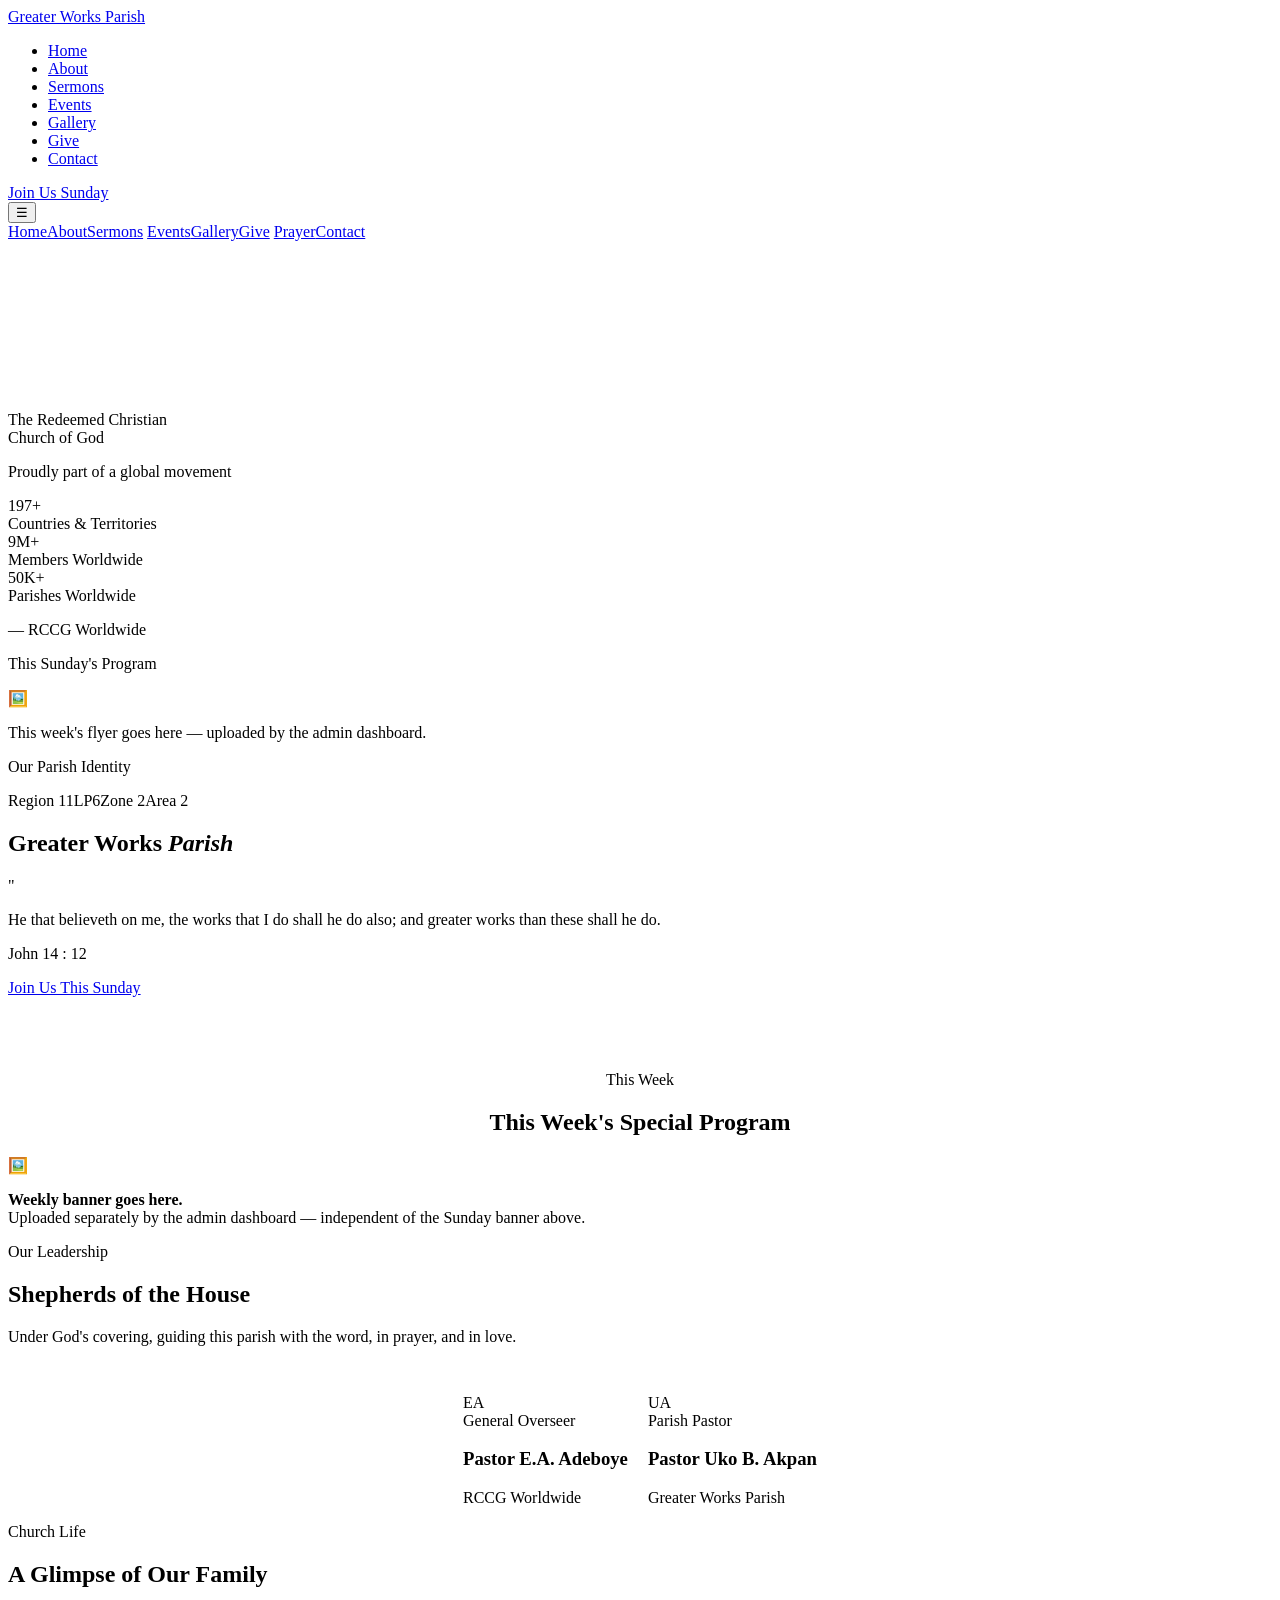
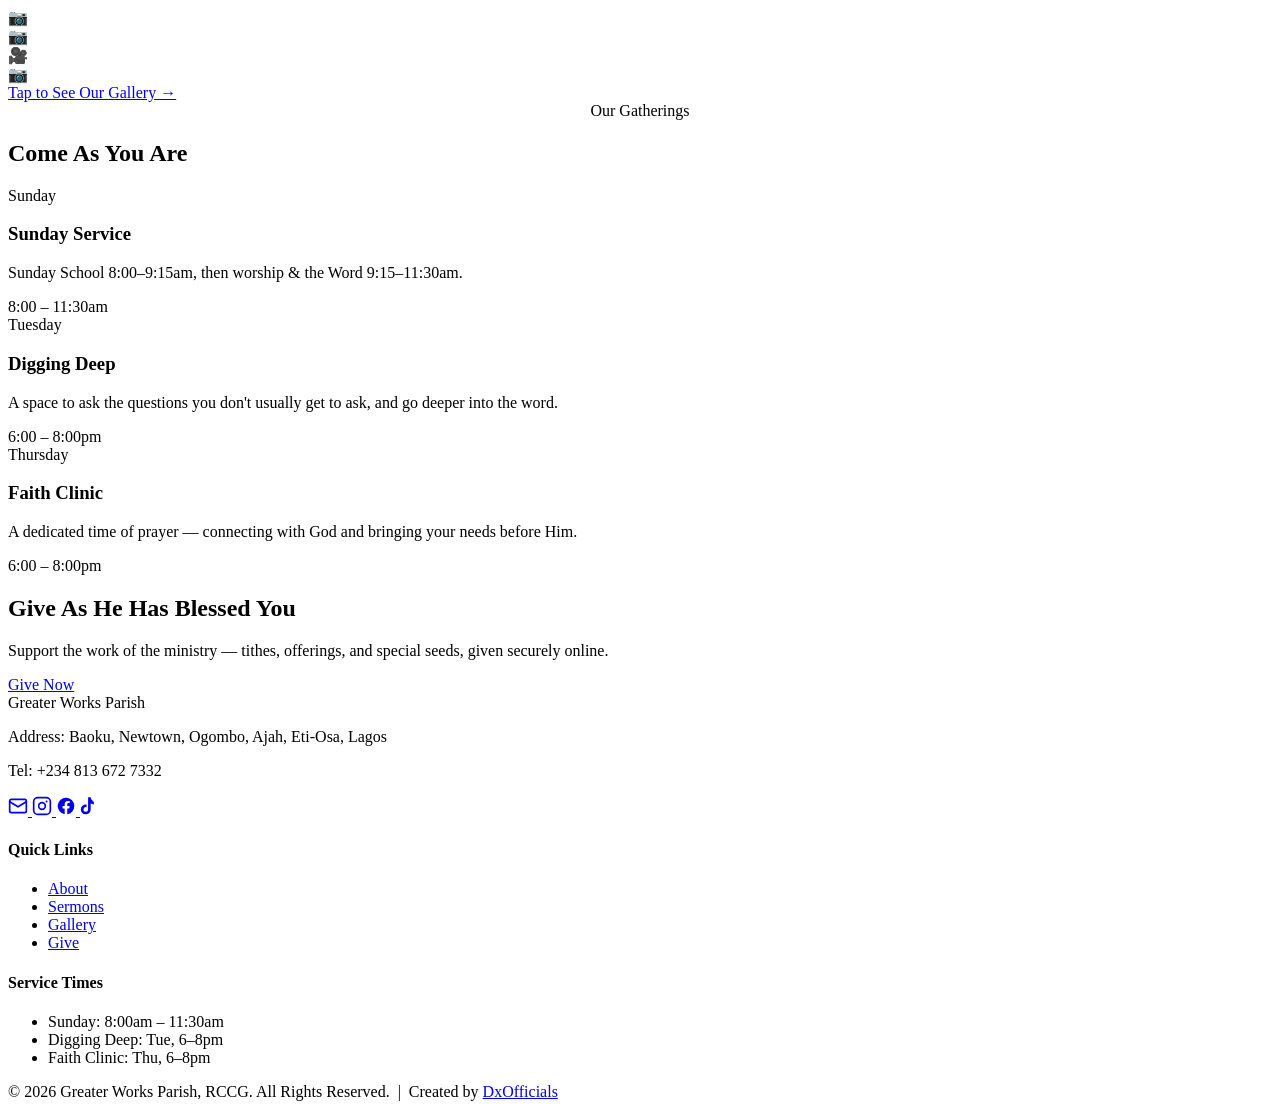
==== index.html @ 01942537 "Create index.html" ====
<!DOCTYPE html>
<html lang="en">
<head>
<meta charset="UTF-8">
<meta name="viewport" content="width=device-width, initial-scale=1.0">
<title>Greater Works Parish | The Redeemed Christian Church of God</title>
<meta name="description" content="Greater Works Parish, Redeemed Christian Church of God — Region 11, LP6, Zone 2, Area 2.">
<link rel="preconnect" href="https://fonts.googleapis.com">
<link href="https://fonts.googleapis.com/css2?family=Fraunces:opsz,wght@9..144,300;9..144,500;9..144,600;9..144,700&family=Manrope:wght@400;500;600;700;800&display=swap" rel="stylesheet">
<link rel="stylesheet" href="styles.css">
</head>
<body>

<header>
  <div class="nav-row">
    <a href="index.html" class="brand">Greater Works <span>Parish</span></a>
    <div class="nav-desktop">
      <nav><ul>
        <li><a href="index.html" class="active">Home</a></li>
        <li><a href="about.html">About</a></li>
        <li><a href="sermons.html">Sermons</a></li>
        <li><a href="events.html">Events</a></li>
        <li><a href="gallery.html">Gallery</a></li>
        <li><a href="give.html">Give</a></li>
        <li><a href="contact.html">Contact</a></li>
      </ul></nav>
      <a href="contact.html" class="visit-btn">Join Us Sunday</a>
    </div>
    <button class="menu-toggle" aria-label="Open menu">☰</button>
  </div>
  <div class="mobile-menu">
    <a href="index.html">Home</a><a href="about.html">About</a><a href="sermons.html">Sermons</a>
    <a href="events.html">Events</a><a href="gallery.html">Gallery</a><a href="give.html">Give</a>
    <a href="prayer.html">Prayer</a><a href="contact.html">Contact</a>
  </div>
</header>

<section class="hero">
  <div class="rays"></div>
  <canvas class="particle-canvas" id="particleField"></canvas>

  <!-- 1. Denomination heading -->
  <p class="denom-heading reveal in">The Redeemed Christian<br>Church of God</p>

  <!-- 2. Global family stats -->
  <p class="stats-caption reveal in">Proudly part of a global movement</p>
  <div class="impact-stats reveal in">
    <div class="impact-stat"><div class="num"><span>197+</span></div><div class="lbl">Countries &amp; Territories</div></div>
    <div class="impact-stat"><div class="num"><span>9M+</span></div><div class="lbl">Members Worldwide</div></div>
    <div class="impact-stat"><div class="num"><span>50K+</span></div><div class="lbl">Parishes Worldwide</div></div>
  </div>
  <p class="stats-source reveal in">— RCCG Worldwide</p>
  <div class="hero-divider"></div>

  <!-- Hero Sunday banner — independent slot, controlled from admin dashboard (heroBannerUrl) -->
  <p class="stats-caption reveal in">This Sunday's Program</p>
  <div class="hero-banner-frame reveal in" id="heroBannerFrame">
    <div class="icon">🖼️</div>
    <p>This week's flyer goes here — uploaded by the admin dashboard.</p>
  </div>

  <!-- 3. Local identity -->
  <p class="stats-caption reveal in">Our Parish Identity</p>
  <div class="identity-strip reveal in">
    <span>Region 11</span><span>LP6</span><span>Zone 2</span><span>Area 2</span>
  </div>
  <h1 class="parish-name">Greater Works <em>Parish</em></h1>

  <!-- 4. Scripture -->
  <!-- Blank logo slot: replace this div's content with <img src="images/logo.png" alt="RCCG Logo"> when ready -->
  <div class="logo-placeholder-hero" title="Official RCCG logo goes here"></div>
  <p class="verse-mark">"</p>
  <p class="verse">He that believeth on me, the works that I do shall he do also; and greater works than these shall he do.</p>
  <p class="verse-ref">John 14 : 12</p>

  <div class="hero-cta"><a href="contact.html" class="btn-gold">Join Us This Sunday</a></div>
</section>

<svg class="wave" viewBox="0 0 1440 80" preserveAspectRatio="none"><path d="M0,40 C360,90 1080,-10 1440,40 L1440,80 L0,80 Z" fill="#FFFFFF"/></svg>

<!-- Weekly program banner #2 — independent slot, controlled from admin dashboard (bannerUrl) -->
<section class="weekly-banner-section reveal">
  <div class="eyebrow" style="text-align:center;">This Week</div>
  <h2 class="section-title" style="text-align:center;">This Week's Special Program</h2>
  <div class="banner-frame" id="weeklyBannerFrame">
    <div class="banner-frame-inner">
      <div class="icon">🖼️</div>
      <p><strong>Weekly banner goes here.</strong><br>Uploaded separately by the admin dashboard — independent of the Sunday banner above.</p>
    </div>
  </div>
</section>

<!-- 5. Leadership -->
<section class="leaders reveal">
  <div class="eyebrow">Our Leadership</div>
  <h2 class="section-title">Shepherds of the House</h2>
  <p class="section-sub">Under God's covering, guiding this parish with the word, in prayer, and in love.</p>

  <div style="margin-top:48px; display:flex; flex-wrap:wrap; justify-content:center; gap:20px;">
    <div class="leader-row">
      <div class="leader-photo-lg" id="goPhoto">
        <span class="initials-fallback">EA</span>
        <img src="images/go.jpg" alt="Pastor E.A. Adeboye" onload="this.previousElementSibling.style.display='none';" onerror="this.style.display='none';">
        <div class="leader-name-overlay">
          <div class="rank">General Overseer</div>
          <h3>Pastor E.A. Adeboye</h3>
          <p>RCCG Worldwide</p>
        </div>
      </div>
    </div>
    <div class="leader-row">
      <div class="leader-photo-lg" id="pastorPhoto">
        <span class="initials-fallback">UA</span>
        <img src="images/pastor.jpg" alt="Pastor Uko B. Akpan" onload="this.previousElementSibling.style.display='none';" onerror="this.style.display='none';">
        <div class="leader-name-overlay">
          <div class="rank">Parish Pastor</div>
          <h3>Pastor Uko B. Akpan</h3>
          <p>Greater Works Parish</p>
        </div>
      </div>
    </div>
  </div>
</section>

<section class="gallery-teaser reveal">
  <div class="eyebrow">Church Life</div>
  <h2 class="section-title">A Glimpse of Our Family</h2>
  <div class="teaser-grid">
    <div class="teaser-tile">📷</div>
    <div class="teaser-tile">📷</div>
    <div class="teaser-tile">🎥</div>
    <div class="teaser-tile">📷</div>
  </div>
  <a href="gallery.html" class="tap-more-btn">Tap to See Our Gallery →</a>
</section>

<section class="gatherings reveal">
  <div class="section-head">
    <div class="eyebrow" style="text-align:center;">Our Gatherings</div>
    <h2 class="section-title">Come As You Are</h2>
  </div>
  <div class="program">
    <div class="program-row">
      <div class="program-day">Sunday</div>
      <div class="program-info"><h3>Sunday Service</h3><p>Sunday School 8:00–9:15am, then worship &amp; the Word 9:15–11:30am.</p></div>
      <div class="program-time">8:00 – 11:30am</div>
    </div>
    <div class="program-row">
      <div class="program-day">Tuesday</div>
      <div class="program-info"><h3>Digging Deep</h3><p>A space to ask the questions you don't usually get to ask, and go deeper into the word.</p></div>
      <div class="program-time">6:00 – 8:00pm</div>
    </div>
    <div class="program-row">
      <div class="program-day">Thursday</div>
      <div class="program-info"><h3>Faith Clinic</h3><p>A dedicated time of prayer — connecting with God and bringing your needs before Him.</p></div>
      <div class="program-time">6:00 – 8:00pm</div>
    </div>
  </div>
</section>

<section class="giving-banner reveal">
  <h2>Give As He Has Blessed You</h2>
  <p>Support the work of the ministry — tithes, offerings, and special seeds, given securely online.</p>
  <a href="give.html" class="btn-gold">Give Now</a>
</section>

<footer>
  <div class="footer-grid">
    <div>
      <div class="brand-foot">Greater Works Parish</div>
      <p><span class="label">Address:</span> Baoku, Newtown, Ogombo, Ajah, Eti-Osa, Lagos</p>
      <p><span class="label">Tel:</span> +234 813 672 7332</p>
      <div class="footer-socials">
        <a href="mailto:greaterworksparish04@gmail.com" aria-label="Email" title="Email">
          <svg viewBox="0 0 24 24" width="20" height="20" fill="none" stroke="currentColor" stroke-width="2"><rect x="2" y="4" width="20" height="16" rx="2"/><path d="M2 7l10 6 10-6"/></svg>
        </a>
        <a href="https://www.instagram.com/greaterworksparish" target="_blank" rel="noopener" aria-label="Instagram" title="Instagram">
          <svg viewBox="0 0 24 24" width="20" height="20" fill="none" stroke="currentColor" stroke-width="2"><rect x="2" y="2" width="20" height="20" rx="5"/><circle cx="12" cy="12" r="4"/><circle cx="17.5" cy="6.5" r="1.2" fill="currentColor" stroke="none"/></svg>
        </a>
        <a href="https://www.facebook.com/share/1BfPuKQZQo/" target="_blank" rel="noopener" aria-label="Facebook" title="Facebook">
          <svg viewBox="0 0 24 24" width="20" height="20" fill="currentColor"><path d="M22 12a10 10 0 1 0-11.6 9.9v-7H7.9V12h2.5V9.8c0-2.5 1.5-3.9 3.8-3.9 1.1 0 2.2.2 2.2.2v2.4h-1.3c-1.2 0-1.6.8-1.6 1.6V12h2.8l-.4 2.9h-2.4v7A10 10 0 0 0 22 12z"/></svg>
        </a>
        <a href="https://tiktok.com/@greaterworksparish" target="_blank" rel="noopener" aria-label="TikTok" title="TikTok">
          <svg viewBox="0 0 24 24" width="20" height="20" fill="currentColor"><path d="M16.6 5.8a4.6 4.6 0 0 1-3.8-4.3h-3.1v14.6a2.7 2.7 0 1 1-1.9-2.6V10.3a5.9 5.9 0 1 0 5 5.8V9.1a7.7 7.7 0 0 0 3.8 1V6.9a4.6 4.6 0 0 1-2-1.1z"/></svg>
        </a>
      </div>
    </div>
    <div>
      <h4>Quick Links</h4>
      <ul><li><a href="about.html">About</a></li><li><a href="sermons.html">Sermons</a></li><li><a href="gallery.html">Gallery</a></li><li><a href="give.html">Give</a></li></ul>
    </div>
    <div>
      <h4>Service Times</h4>
      <ul><li>Sunday: 8:00am – 11:30am</li><li>Digging Deep: Tue, 6–8pm</li><li>Faith Clinic: Thu, 6–8pm</li></ul>
    </div>
  </div>
  <div class="footer-bottom">
    © 2026 Greater Works Parish, RCCG. All Rights Reserved. &nbsp;|&nbsp; Created by <a href="https://dxofficials.pages.dev" target="_blank" rel="noopener">DxOfficials</a>
  </div>
</footer>

<script src="script.js"></script>

<!-- Live content from the pastor's admin dashboard (falls back to static images/placeholders if unavailable) -->
<script src="https://www.gstatic.com/firebasejs/10.12.2/firebase-app-compat.js"></script>
<script src="https://www.gstatic.com/firebasejs/10.12.2/firebase-firestore-compat.js"></script>
<script src="firebase-config.js"></script>
<script>
  (async function () {
    try {
      const doc = await db.collection("site_content").doc("leadership").get();
      if (!doc.exists) return;
      const data = doc.data();

      if (data.goPhotoUrl) {
        const el = document.getElementById("goPhoto");
        if (el) {
          const img = document.createElement("img");
          img.src = data.goPhotoUrl;
          img.alt = "Pastor E.A. Adeboye";
          el.querySelector(".initials-fallback").style.display = "none";
          el.querySelector("img")?.remove();
          el.insertBefore(img, el.querySelector(".leader-name-overlay"));
        }
      }
      if (data.pastorPhotoUrl) {
        const el = document.getElementById("pastorPhoto");
        if (el) {
          const img = document.createElement("img");
          img.src = data.pastorPhotoUrl;
          img.alt = "Pastor Uko B. Akpan";
          el.querySelector(".initials-fallback").style.display = "none";
          el.querySelector("img")?.remove();
          el.insertBefore(img, el.querySelector(".leader-name-overlay"));
        }
      }
      // Weekly banner #2 (below hero)
      if (data.bannerUrl) {
        const frame = document.getElementById("weeklyBannerFrame");
        if (frame) frame.innerHTML = '<img src="' + data.bannerUrl + '" alt="This week\\'s special program">';
      }
      // Hero Sunday banner (independent field, does not affect the one above)
      if (data.heroBannerUrl) {
        const frame = document.getElementById("heroBannerFrame");
        if (frame) frame.innerHTML = '<img src="' + data.heroBannerUrl + '" alt="This Sunday\\'s program">';
      }
    } catch (err) {
      console.warn("Live content unavailable, showing defaults:", err);
    }
  })();
</script>
</body>
</html>
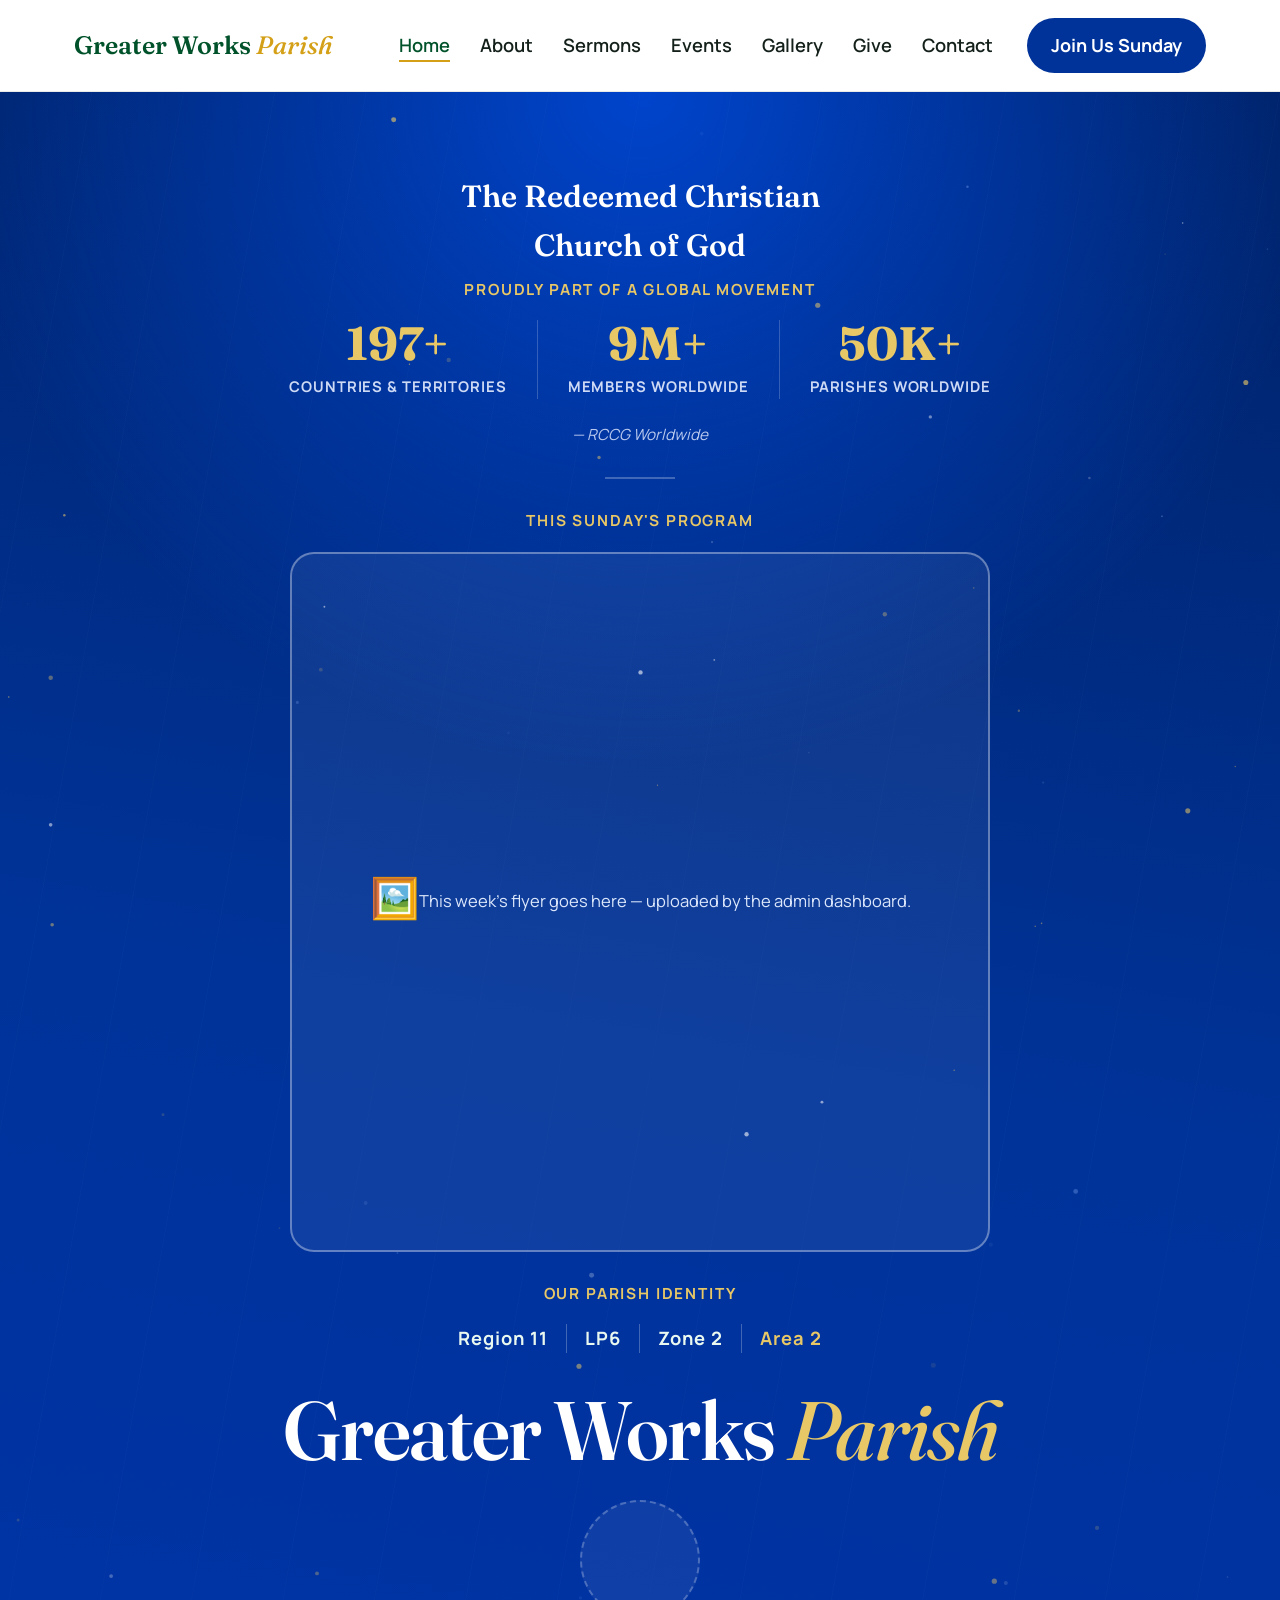
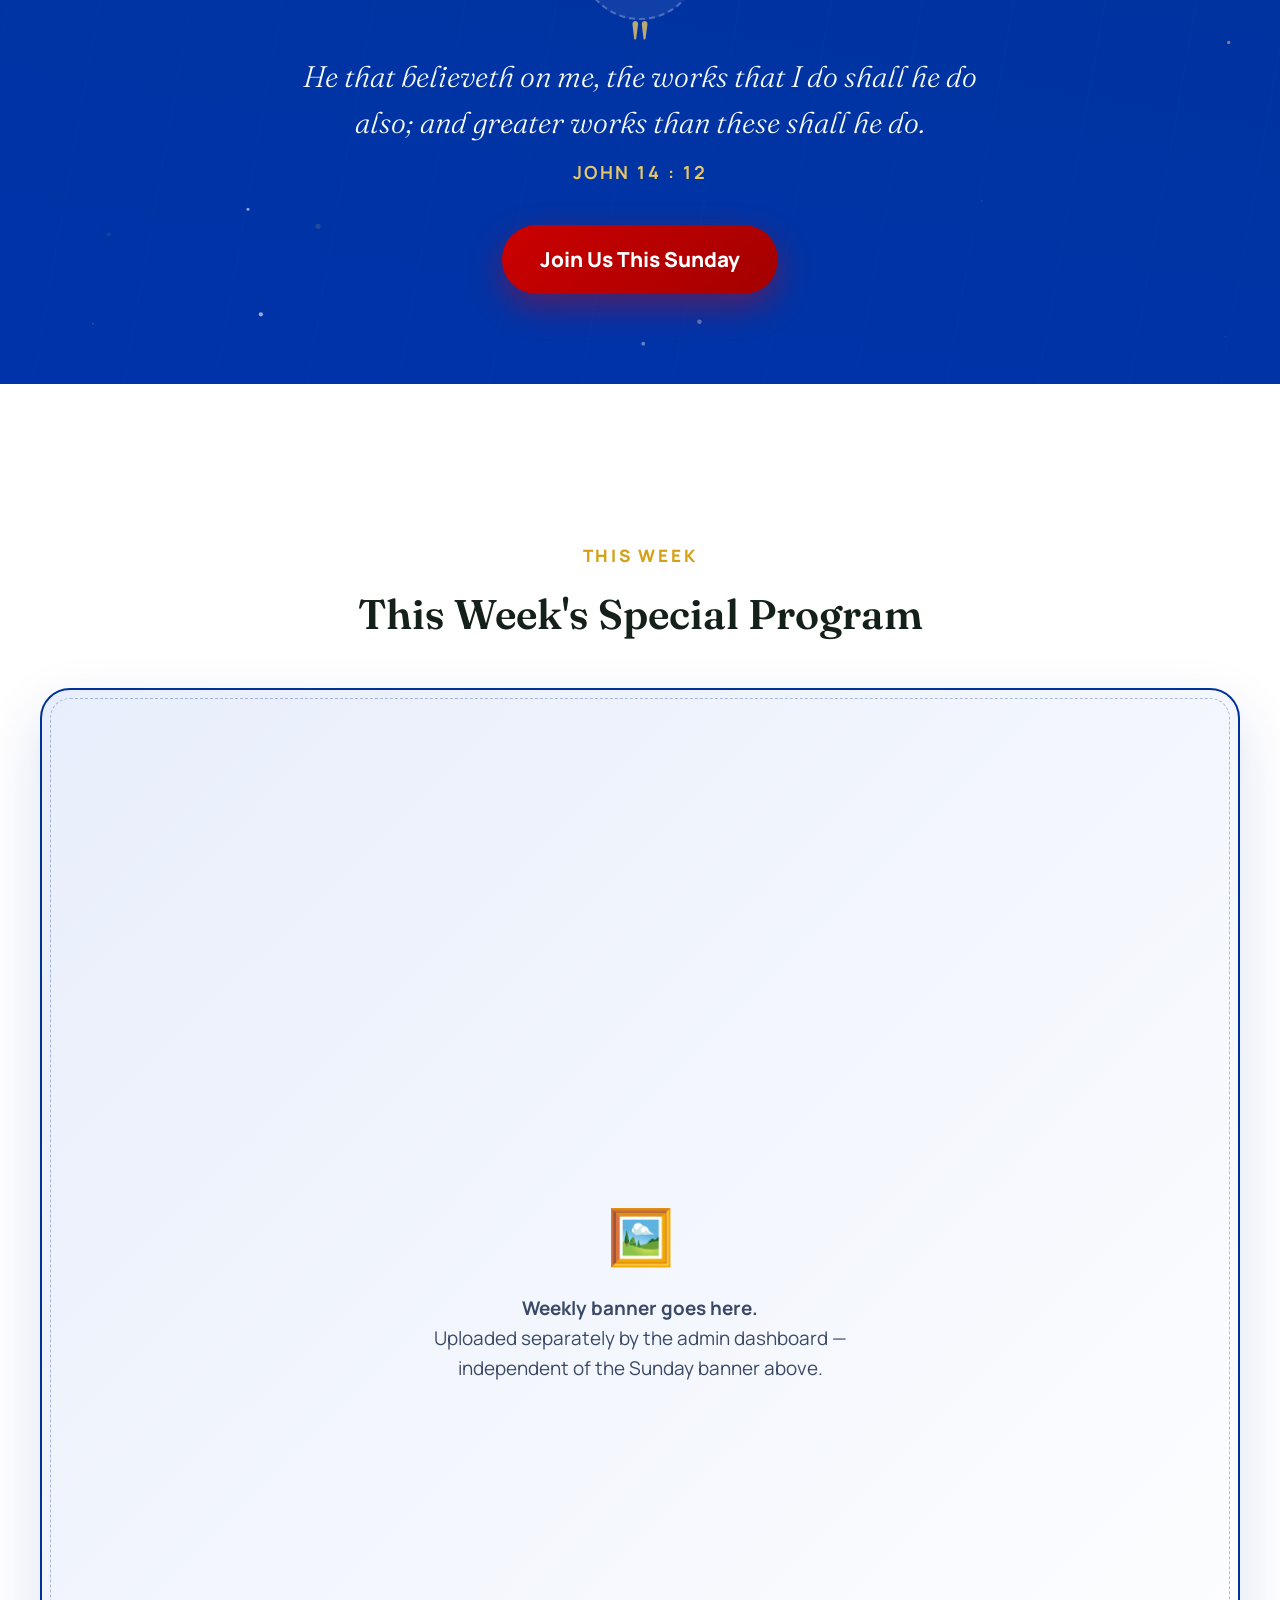
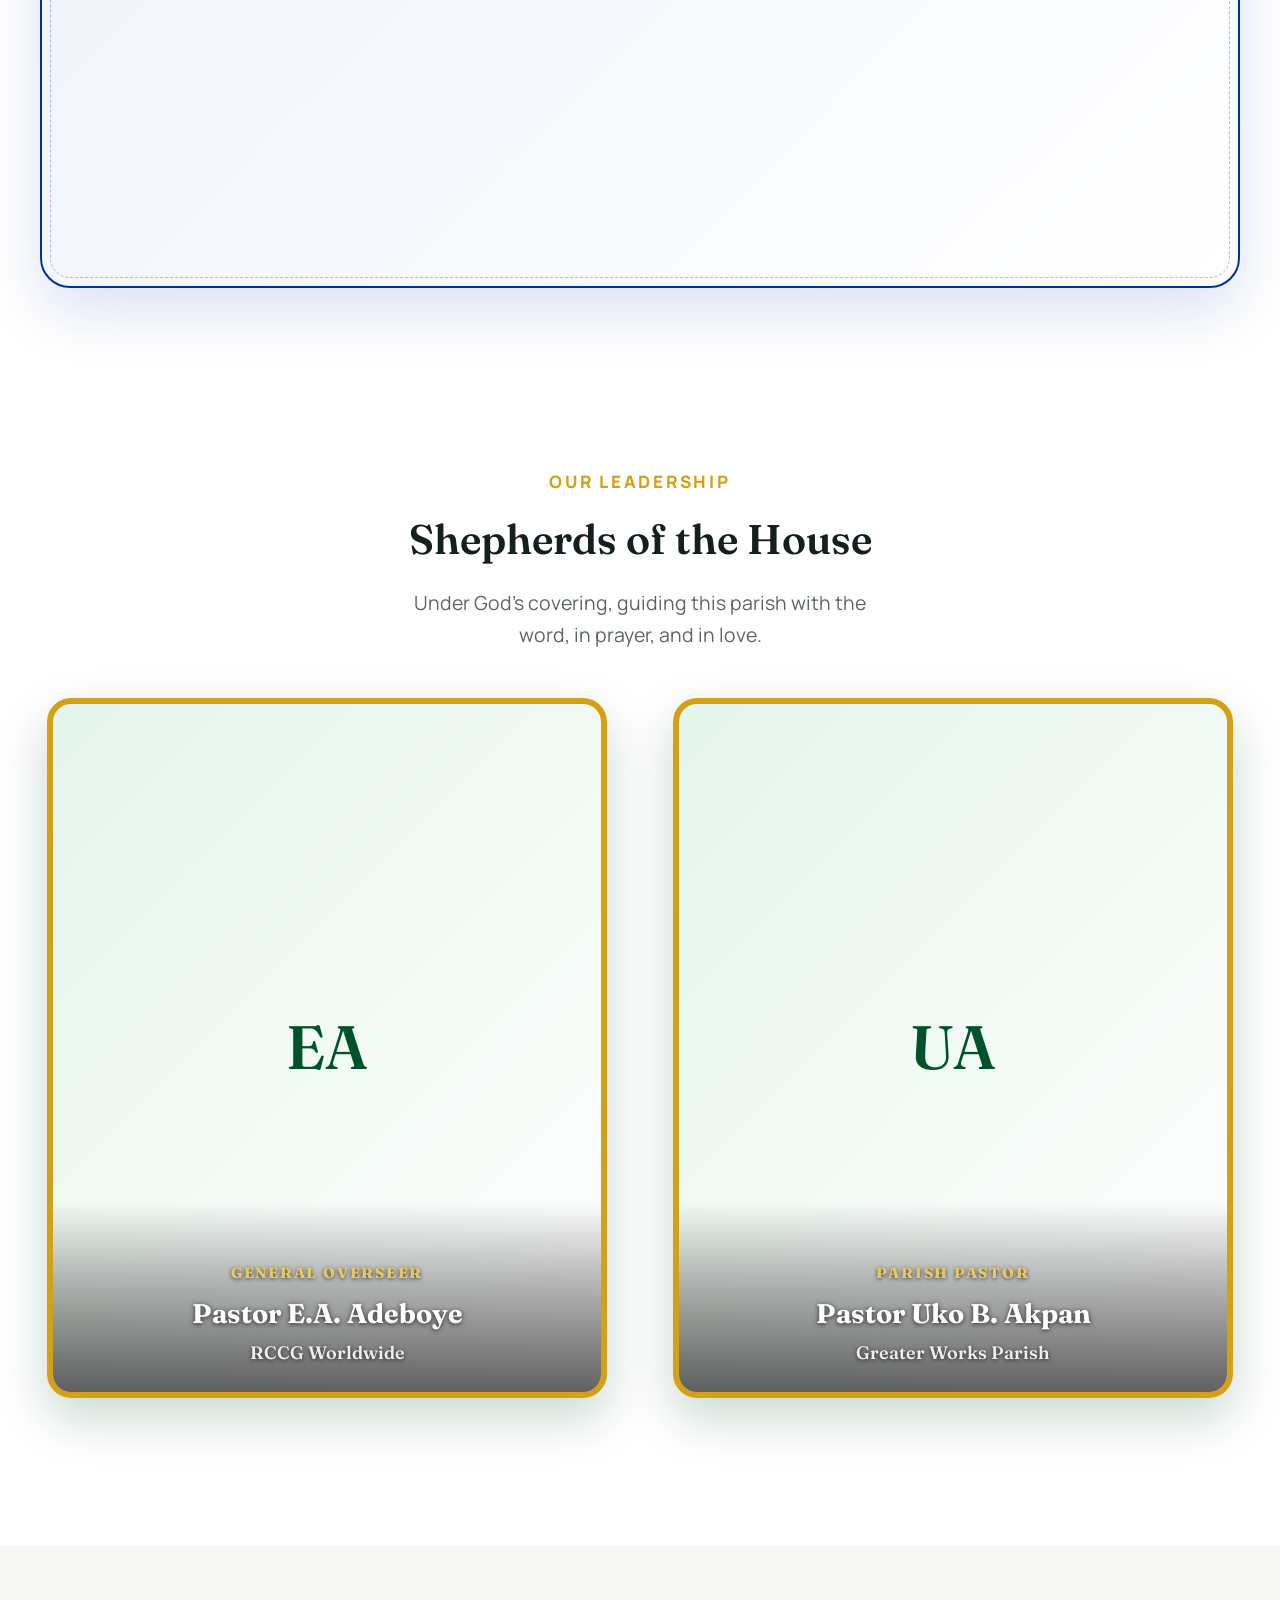
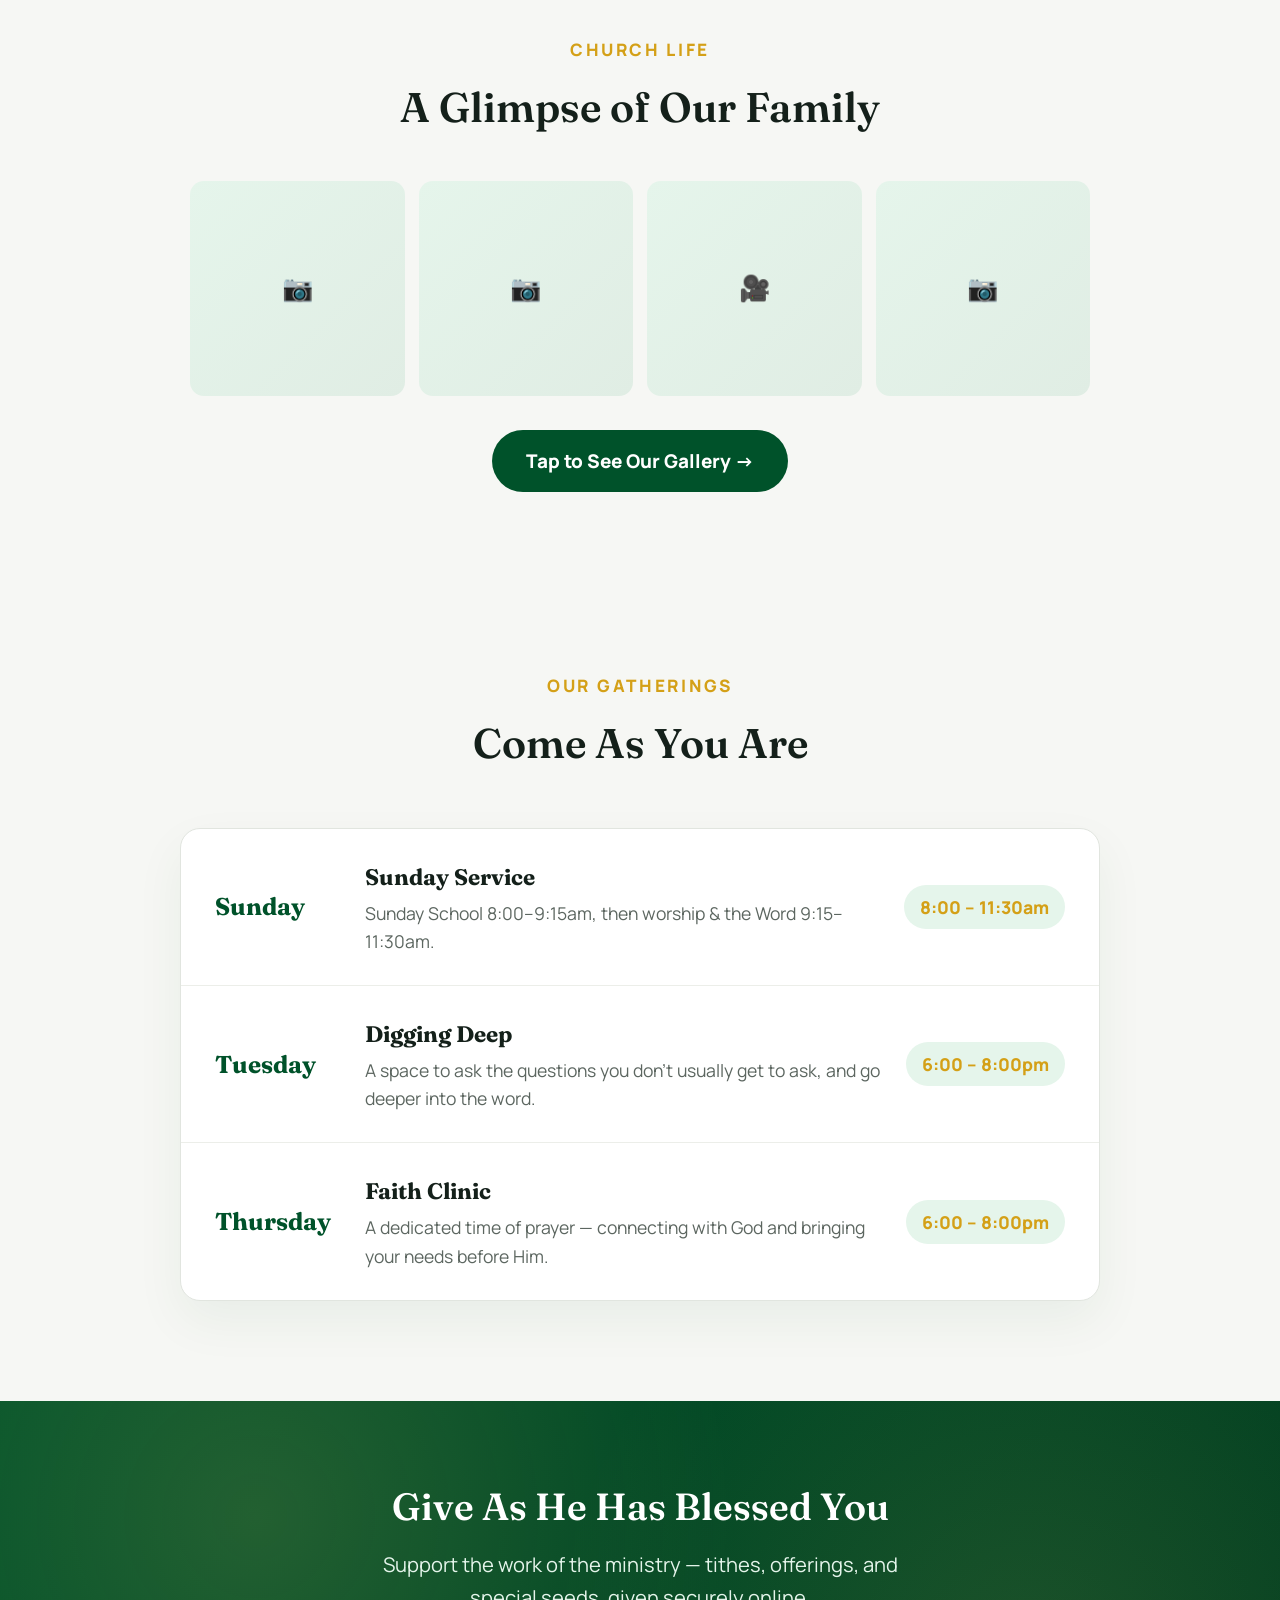
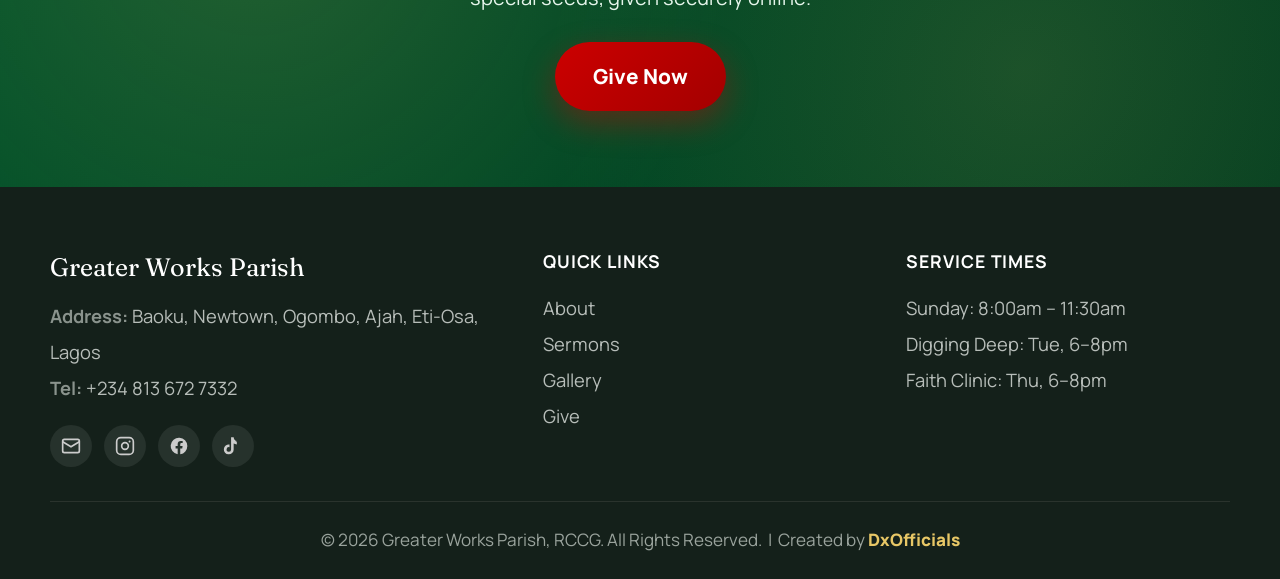
==== commit 2fc645ed: "Create index.html" ====
--- a/index.html
+++ b/index.html
@@ -209,6 +209,10 @@
   (async function () {
     try {
       const doc = await db.collection("site_content").doc("leadership").get();
+      const debugBox2 = document.createElement("div");
+      debugBox2.style.cssText = "position:fixed; bottom:0; left:0; right:0; background:#003399; color:#fff; padding:10px 14px; font-size:.8rem; z-index:9999; font-family:monospace; word-break:break-all;";
+      debugBox2.textContent = "DEBUG (remove later): doc.exists=" + doc.exists + " data=" + JSON.stringify(doc.exists ? doc.data() : null);
+      document.body.appendChild(debugBox2);
       if (!doc.exists) return;
       const data = doc.data();
 
@@ -246,6 +250,10 @@
       }
     } catch (err) {
       console.warn("Live content unavailable, showing defaults:", err);
+      const debugBox = document.createElement("div");
+      debugBox.style.cssText = "position:fixed; bottom:0; left:0; right:0; background:#CC0000; color:#fff; padding:10px 14px; font-size:.85rem; z-index:9999; font-family:monospace;";
+      debugBox.textContent = "DEBUG (remove later): " + (err && err.message ? err.message : String(err));
+      document.body.appendChild(debugBox);
     }
   })();
 </script>
--- a/styles.css
+++ b/styles.css
@@ -0,0 +1,227 @@
+:root {
+  --green-deep: #009444;
+  --green-dark: #00522A;
+  --green-darker: #003D1F;
+  --royal-blue: #003399;
+  --royal-blue-dark: #002266;
+  --crimson: #CC0000;
+  --crimson-dark: #A30000;
+  --meadow: #008000;
+  --gold: #D4A017;
+  --gold-light: #E8C766;
+  --white: #FFFFFF;
+  --ink: #14201A;
+  --neutral: #F6F7F4;
+  --green-tint: #E5F5EB;
+  --blue-tint: #E8EEFB;
+}
+* { margin:0; padding:0; box-sizing:border-box; }
+html { font-size:18px; scroll-behavior:smooth; }
+body { font-family:'Manrope', sans-serif; color:var(--ink); background:var(--white); line-height:1.6; overflow-x:hidden; }
+h1,h2,h3,.display { font-family:'Fraunces', serif; }
+a { text-decoration:none; color:inherit; }
+img { max-width:100%; display:block; }
+.container { max-width:1180px; margin:0 auto; padding:0 24px; }
+.reveal { opacity:0; transform:translateY(28px); transition:opacity .8s ease, transform .8s ease; }
+.reveal.in { opacity:1; transform:none; }
+
+/* Header */
+header { position:sticky; top:0; z-index:50; background:rgba(255,255,255,0.94); backdrop-filter:blur(10px); border-bottom:1px solid #EAEAE6; }
+.nav-row { display:flex; align-items:center; justify-content:space-between; padding:18px 24px; max-width:1180px; margin:0 auto; }
+.brand { font-family:'Fraunces', serif; font-weight:600; font-size:1.4rem; color:var(--green-dark); }
+.brand span { color:var(--gold); font-style:italic; font-weight:500; }
+nav ul { display:flex; gap:30px; list-style:none; }
+nav a { font-size:1.02rem; font-weight:600; color:var(--ink); position:relative; }
+nav a::after { content:''; position:absolute; left:0; bottom:-4px; width:0; height:2px; background:var(--gold); transition:width .25s; }
+nav a:hover { color:var(--green-dark); }
+nav a:hover::after { width:100%; }
+nav a.active { color:var(--green-dark); }
+nav a.active::after { width:100%; }
+.visit-btn { background:var(--royal-blue); color:#fff; padding:13px 24px; border-radius:999px; font-weight:700; transition:background .2s, transform .2s; }
+.visit-btn:hover { background:var(--royal-blue-dark); transform:translateY(-1px); }
+.nav-desktop { display:flex; align-items:center; gap:34px; }
+.menu-toggle { display:none; background:none; border:none; font-size:1.6rem; cursor:pointer; color:var(--green-dark); }
+.mobile-menu { display:none; flex-direction:column; background:#fff; border-top:1px solid #EAEAE6; padding:12px 24px 20px; }
+.mobile-menu.open { display:flex; }
+.mobile-menu a { padding:12px 0; font-weight:600; border-bottom:1px solid #F0F0EC; }
+
+/* Page hero (interior pages) */
+.page-hero { background:linear-gradient(190deg, var(--royal-blue-dark), var(--royal-blue)); color:#fff; text-align:center; padding:90px 24px 70px; }
+.page-hero .eyebrow { color:var(--gold-light); }
+.page-hero h1 { font-size:clamp(2.2rem,5vw,3.2rem); font-weight:600; margin-top:10px; }
+.page-hero p { margin-top:14px; font-size:1.15rem; color:#E9F7EE; max-width:560px; margin-left:auto; margin-right:auto; }
+
+/* Home hero */
+.hero { position:relative; min-height:100vh; display:flex; flex-direction:column; align-items:center; justify-content:center; text-align:center; color:#fff; overflow:hidden; padding:80px 24px 90px;
+  background: radial-gradient(ellipse 90% 60% at 50% 0%, #0044CC 0%, transparent 60%), linear-gradient(190deg, var(--royal-blue-dark) 0%, var(--royal-blue) 50%, #0033AA 100%); }
+.particle-canvas { position:absolute; inset:0; width:100%; height:100%; z-index:1; pointer-events:none; }
+.rays { position:absolute; inset:0; opacity:.25; pointer-events:none; background:repeating-linear-gradient(100deg, rgba(255,255,255,.05) 0px, rgba(255,255,255,.05) 1px, transparent 1px, transparent 90px); z-index:1; }
+
+.denom-heading { position:relative; z-index:2; font-family:'Fraunces', serif; font-weight:600; font-size:clamp(1.3rem,3vw,1.7rem); margin-bottom:8px; }
+.stats-caption { position:relative; z-index:2; font-size:.85rem; letter-spacing:.12em; text-transform:uppercase; color:var(--gold-light); font-weight:700; margin-bottom:18px; }
+.impact-stats { position:relative; z-index:2; display:flex; justify-content:center; gap:0; flex-wrap:wrap; margin-bottom:6px; }
+.impact-stat { padding:0 30px; text-align:center; border-right:1px solid rgba(255,255,255,.2); }
+.impact-stat:last-child { border-right:none; }
+.impact-stat .num { font-family:'Fraunces', serif; font-weight:700; font-size:clamp(1.8rem,4vw,2.6rem); color:#fff; line-height:1; }
+.impact-stat .num span { color:var(--gold-light); }
+.impact-stat .lbl { margin-top:8px; font-size:.82rem; letter-spacing:.06em; text-transform:uppercase; color:#CFDBF5; font-weight:700; }
+.stats-source { position:relative; z-index:2; font-size:.85rem; color:#B9C9EE; margin:18px 0 30px; font-style:italic; }
+.hero-divider { position:relative; z-index:2; width:70px; height:2px; background:rgba(255,255,255,.25); margin:0 auto 30px; }
+
+.identity-strip { position:relative; z-index:2; display:flex; justify-content:center; flex-wrap:wrap; font-size:1.02rem; font-weight:700; letter-spacing:.05em; color:#EAF9F0; margin-bottom:34px; }
+.identity-strip span { padding:0 18px; border-right:1px solid rgba(255,255,255,.25); }
+.identity-strip span:last-child { border-right:none; color:var(--gold-light); }
+
+.parish-name { position:relative; z-index:2; font-size:clamp(2.6rem,6.5vw,4.6rem); font-weight:600; letter-spacing:-0.02em; line-height:1.05; margin-bottom:26px; }
+.parish-name em { color:var(--gold-light); font-style:italic; font-weight:500; }
+
+/* Hero Sunday banner (inside hero, own Firestore field) */
+.hero-banner-frame { position:relative; z-index:2; max-width:700px; width:100%; margin:0 auto 30px; border-radius:24px; overflow:hidden; aspect-ratio:1/1; background:rgba(255,255,255,0.06); border:2px solid rgba(255,255,255,0.35); display:flex; align-items:center; justify-content:center; text-align:center; padding:24px; }
+.hero-banner-frame img { position:absolute; inset:0; width:100%; height:100%; object-fit:cover; }
+.hero-banner-frame .icon { font-size:2.2rem; margin-bottom:8px; }
+.hero-banner-frame p { color:#DCE7FB; font-size:.92rem; }
+.hero-banner-frame code { color:var(--gold-light); font-weight:700; }
+
+.verse-mark { position:relative; z-index:2; font-family:'Fraunces', serif; font-size:3.2rem; color:var(--gold-light); line-height:0; opacity:.8; }
+.verse { position:relative; z-index:2; font-family:'Fraunces', serif; font-style:italic; font-weight:300; font-size:clamp(1.3rem,2.6vw,1.65rem); max-width:680px; margin:8px auto 12px; color:#F5FBF7; line-height:1.55; }
+.verse-ref { position:relative; z-index:2; font-size:1rem; letter-spacing:.14em; text-transform:uppercase; color:var(--gold-light); font-weight:700; margin-bottom:38px; }
+
+.logo-placeholder-hero { position:relative; z-index:2; width:120px; height:120px; margin:0 auto 26px; border-radius:50%; background:rgba(255,255,255,0.06); border:2px dashed rgba(255,255,255,0.25); }
+.logo-placeholder-hero img { width:100%; height:100%; object-fit:contain; border-radius:50%; }
+
+.hero-cta { position:relative; z-index:2; }
+.btn-gold { display:inline-block; background:linear-gradient(135deg, var(--crimson), var(--crimson-dark)); color:#fff; padding:18px 38px; border-radius:999px; font-weight:800; font-size:1.15rem; box-shadow:0 12px 32px rgba(204,0,0,.4); transition:transform .25s, box-shadow .25s; }
+.btn-gold:hover { transform:translateY(-3px); box-shadow:0 16px 40px rgba(204,0,0,.55); }
+.btn-gold.small { padding:14px 28px; font-size:1rem; }
+.wave { display:block; width:100%; height:80px; margin-top:-2px; }
+
+/* Weekly banner section (below hero, separate Firestore field) */
+.weekly-banner-section { background:#fff; padding:80px 24px 90px; text-align:center; }
+.banner-frame { max-width:1200px; margin:40px auto 0; border-radius:30px; overflow:hidden; position:relative; aspect-ratio:1/1; background:linear-gradient(135deg, var(--blue-tint), #fff); border:2px solid var(--royal-blue); box-shadow:0 24px 60px rgba(0,51,153,.14); }
+.banner-frame::before { content:''; position:absolute; inset:8px; border-radius:20px; border:1px dashed rgba(0,51,153,.3); pointer-events:none; }
+.banner-frame-inner { position:absolute; inset:0; display:flex; flex-direction:column; align-items:center; justify-content:center; padding:30px; text-align:center; }
+.banner-frame-inner .icon { font-size:3rem; margin-bottom:14px; }
+.banner-frame-inner p { color:#3A4A66; font-size:1.05rem; max-width:420px; }
+.banner-frame img { position:absolute; inset:0; width:100%; height:100%; object-fit:cover; }
+
+/* Congregation photo section */
+.photo-section { padding:0 24px 100px; background:#fff; }
+.photo-frame { max-width:1000px; margin:0 auto; border-radius:24px; overflow:hidden; position:relative; aspect-ratio:16/8; background:linear-gradient(135deg, var(--green-tint), #EFF3EE); display:flex; flex-direction:column; align-items:center; justify-content:center; border:2px dashed #C8D6CC; text-align:center; padding:24px; }
+.photo-frame .icon { font-size:2.6rem; margin-bottom:10px; }
+.photo-frame p { color:#5C6660; font-size:1rem; max-width:360px; }
+.photo-frame img { position:absolute; inset:0; width:100%; height:100%; object-fit:cover; }
+
+/* Gallery teaser */
+.gallery-teaser { background:var(--neutral); padding:90px 24px; text-align:center; }
+.teaser-grid { display:grid; grid-template-columns:repeat(4,1fr); gap:14px; max-width:900px; margin:40px auto 34px; }
+.teaser-tile { aspect-ratio:1/1; border-radius:14px; background:linear-gradient(135deg, var(--green-tint), #E0EDE4); display:flex; align-items:center; justify-content:center; color:var(--green-dark); font-size:1.4rem; }
+.tap-more-btn { display:inline-flex; align-items:center; gap:10px; background:var(--green-dark); color:#fff; padding:16px 34px; border-radius:999px; font-weight:800; font-size:1.05rem; transition:background .2s, transform .2s; }
+.tap-more-btn:hover { background:var(--green-deep); transform:translateY(-2px); }
+
+/* Leadership — smaller rectangular gold frame, name overlaid on the photo */
+.eyebrow { font-size:.95rem; letter-spacing:.16em; text-transform:uppercase; color:var(--gold); font-weight:800; margin-bottom:12px; }
+.section-title { font-size:2.3rem; font-weight:600; }
+.section-sub { color:#5C6660; font-size:1.08rem; max-width:480px; margin:14px auto 0; }
+.leaders { background:#fff; padding:90px 24px 100px; text-align:center; }
+
+.leader-row { display:flex; flex-direction:column; align-items:center; max-width:560px; width:100%; margin:0 auto 48px; text-align:center; }
+.leader-photo-lg { width:100%; aspect-ratio:4/5; border-radius:24px; background:linear-gradient(135deg, var(--green-tint), #fff); border:6px solid var(--gold); display:flex; align-items:center; justify-content:center; font-family:'Fraunces', serif; font-size:3.4rem; color:var(--green-dark); font-weight:600; box-shadow:0 20px 50px rgba(0,82,42,.22); position:relative; overflow:hidden; }
+.leader-photo-lg img { position:absolute; inset:0; width:100%; height:100%; object-fit:cover; border-radius:17px; }
+.initials-fallback { display:flex; align-items:center; justify-content:center; width:100%; height:100%; text-align:center; }
+.leader-name-overlay { position:absolute; left:0; right:0; bottom:0; padding:60px 20px 24px; text-align:center; background:linear-gradient(0deg, rgba(0,0,0,.62) 0%, rgba(0,0,0,.3) 55%, rgba(0,0,0,0) 100%); z-index:2; }
+.leader-name-overlay .rank { font-size:.82rem; letter-spacing:.12em; text-transform:uppercase; color:var(--gold-light); font-weight:800; margin-bottom:6px; text-shadow:0 1px 4px rgba(0,0,0,.7); }
+.leader-name-overlay h3 { color:#fff; font-family:'Fraunces', serif; font-weight:700; font-size:1.5rem; text-shadow:0 1px 5px rgba(0,0,0,.75); margin-bottom:4px; }
+.leader-name-overlay p { color:#EFEFEF; font-size:1rem; text-shadow:0 1px 4px rgba(0,0,0,.7); }
+
+/* Gatherings — service program style */
+.gatherings { background:var(--neutral); padding:90px 24px 100px; }
+.gatherings .section-head { text-align:center; max-width:600px; margin:0 auto 50px; }
+.program { max-width:920px; margin:0 auto; border:1px solid #E1E5DF; border-radius:20px; overflow:hidden; background:#fff; box-shadow:0 20px 50px rgba(0,82,42,.06); }
+.program-row { display:grid; grid-template-columns:130px 1fr auto; align-items:center; gap:20px; padding:30px 34px; border-bottom:1px solid #ECEEE9; transition:background .2s; }
+.program-row:last-child { border-bottom:none; }
+.program-row:hover { background:var(--green-tint); }
+.program-day { font-family:'Fraunces', serif; font-weight:700; font-size:1.35rem; color:var(--green-dark); }
+.program-info h3 { font-size:1.25rem; margin-bottom:4px; }
+.program-info p { font-size:.98rem; color:#5C6660; }
+.program-time { font-weight:800; color:var(--gold); background:var(--green-tint); padding:8px 16px; border-radius:999px; font-size:.98rem; white-space:nowrap; }
+.program-row:hover .program-time { background:#fff; }
+
+/* Giving banner */
+.giving-banner { position:relative; background:linear-gradient(120deg, var(--green-dark), var(--green-darker)); color:#fff; padding:76px 24px; text-align:center; overflow:hidden; }
+.giving-banner::before { content:''; position:absolute; inset:0; background:radial-gradient(circle at 20% 30%, rgba(232,199,102,.15), transparent 45%), radial-gradient(circle at 80% 70%, rgba(232,199,102,.12), transparent 45%); }
+.giving-banner h2 { font-size:2.1rem; margin-bottom:12px; font-weight:600; position:relative; }
+.giving-banner p { color:#E5F5EB; max-width:520px; margin:0 auto 28px; font-size:1.12rem; position:relative; }
+.giving-banner .btn-gold { position:relative; }
+
+/* Generic content section */
+.section { padding:80px 24px; }
+.section.tint { background:var(--neutral); }
+.two-col { display:grid; grid-template-columns:1fr 1fr; gap:48px; align-items:start; max-width:1000px; margin:0 auto; }
+.card-grid { display:grid; grid-template-columns:repeat(auto-fit,minmax(260px,1fr)); gap:24px; max-width:1180px; margin:0 auto; }
+.card { background:#fff; border:1px solid #ECECE9; border-radius:16px; padding:26px; transition:transform .2s, border-color .2s; }
+.card:hover { transform:translateY(-3px); border-color:var(--green-deep); }
+.tag { display:inline-block; font-size:.75rem; font-weight:700; letter-spacing:.05em; text-transform:uppercase; color:var(--green-dark); background:var(--green-tint); padding:5px 12px; border-radius:6px; margin-bottom:12px; }
+
+/* Forms */
+.form { max-width:600px; margin:0 auto; }
+.form label { display:block; font-weight:700; margin-bottom:6px; margin-top:18px; }
+.form input, .form select, .form textarea { width:100%; padding:14px 16px; border:1.5px solid #E1E5DF; border-radius:10px; font-family:inherit; font-size:1rem; }
+.form input:focus, .form select:focus, .form textarea:focus { outline:none; border-color:var(--green-deep); }
+.form textarea { min-height:140px; resize:vertical; }
+.form button { margin-top:26px; }
+.form-note { background:var(--green-tint); border-radius:12px; padding:16px 20px; margin-top:24px; font-size:.95rem; color:var(--green-dark); }
+
+/* Gallery */
+.gallery-filters { display:flex; gap:12px; justify-content:center; flex-wrap:wrap; margin-bottom:40px; }
+.gallery-filters button { padding:10px 20px; border-radius:999px; border:1.5px solid #E1E5DF; background:#fff; font-weight:600; cursor:pointer; }
+.gallery-filters button.active { background:var(--green-dark); color:#fff; border-color:var(--green-dark); }
+.gallery-grid { display:grid; grid-template-columns:repeat(auto-fill,minmax(240px,1fr)); gap:18px; }
+.gallery-item { position:relative; border-radius:14px; overflow:hidden; aspect-ratio:4/3; background:var(--green-tint); display:flex; align-items:center; justify-content:center; color:var(--green-dark); font-weight:700; cursor:pointer; }
+.gallery-item .badge { position:absolute; top:10px; right:10px; background:rgba(0,0,0,.55); color:#fff; font-size:.75rem; padding:4px 10px; border-radius:999px; }
+.gallery-item .download { position:absolute; bottom:10px; right:10px; background:#fff; color:var(--green-dark); font-size:.8rem; font-weight:700; padding:6px 12px; border-radius:999px; opacity:0; transition:opacity .2s; }
+.gallery-item:hover .download { opacity:1; }
+
+/* Giving categories */
+.give-grid { display:grid; grid-template-columns:repeat(auto-fit,minmax(220px,1fr)); gap:20px; max-width:900px; margin:40px auto 0; }
+.give-card { border:1.5px solid #E1E5DF; border-radius:16px; padding:26px; text-align:center; cursor:pointer; transition:border-color .2s, transform .2s; }
+.give-card:hover { border-color:var(--green-deep); transform:translateY(-3px); }
+.give-card h3 { font-size:1.15rem; margin-bottom:8px; }
+.give-card p { font-size:.9rem; color:#5C6660; }
+
+/* Bank transfer card */
+.bank-card { max-width:600px; margin:56px auto 0; background:linear-gradient(135deg, var(--blue-tint), #fff); border:1.5px solid #C9D8F2; border-radius:20px; padding:36px 30px; box-shadow:0 16px 40px rgba(0,51,153,.08); }
+.bank-details { background:#fff; border-radius:14px; overflow:hidden; border:1px solid #E1E5DF; }
+.bank-row { display:flex; flex-direction:column; gap:6px; padding:16px 20px; border-bottom:1px solid #EFEFEC; text-align:left; }
+.bank-row:last-child { border-bottom:none; }
+.bank-label { font-size:.85rem; font-weight:700; color:#8a938d; letter-spacing:.03em; text-transform:uppercase; }
+.bank-value { font-weight:700; text-align:left; color:var(--ink); font-size:1.15rem; letter-spacing:.03em; word-break:break-word; }
+.bank-note { text-align:center; color:#5C6660; font-size:.92rem; margin-top:18px; }
+
+/* Footer */
+footer { background:var(--ink); color:#ccc; padding:60px 24px 26px; }
+.footer-grid { display:grid; grid-template-columns:1.4fr 1fr 1fr; gap:40px; max-width:1180px; margin:0 auto 34px; }
+footer h4 { color:#fff; font-size:.98rem; margin-bottom:16px; letter-spacing:.05em; text-transform:uppercase; }
+footer .brand-foot { font-family:'Fraunces', serif; color:#fff; font-size:1.4rem; margin-bottom:12px; }
+footer p, footer li { font-size:1.02rem; color:#b7bdb9; line-height:1.95; }
+footer ul { list-style:none; }
+footer a:hover { color:#fff; }
+footer .label { color:#8a938d; font-weight:700; }
+.footer-socials { display:flex; gap:12px; margin-top:18px; }
+.footer-socials a { width:42px; height:42px; border-radius:50%; background:rgba(255,255,255,.08); display:flex; align-items:center; justify-content:center; color:#ccc; transition:background .2s, transform .2s, color .2s; }
+.footer-socials a:hover { background:var(--gold); transform:translateY(-2px); color:#1A1400; }
+.footer-bottom { border-top:1px solid #2A332D; padding-top:24px; text-align:center; font-size:.95rem; color:#9aa39d; max-width:1180px; margin:0 auto; }
+.footer-bottom a { color:var(--gold-light); font-weight:800; }
+
+@media (max-width:820px) {
+  .nav-desktop { display:none; }
+  .menu-toggle { display:block; }
+  .program-row { grid-template-columns:1fr; text-align:left; gap:10px; }
+  .footer-grid { grid-template-columns:1fr; }
+  .identity-strip span { padding:5px 14px; border-right:none; }
+  .two-col { grid-template-columns:1fr; }
+  .leader-row, .leader-row.reverse { flex-direction:column; text-align:center; gap:16px; padding:24px 20px; }
+  .leader-photo-lg { font-size:2.6rem; }
+}
+@media (prefers-reduced-motion:reduce) {
+  .reveal { opacity:1; transform:none; transition:none; }
+}
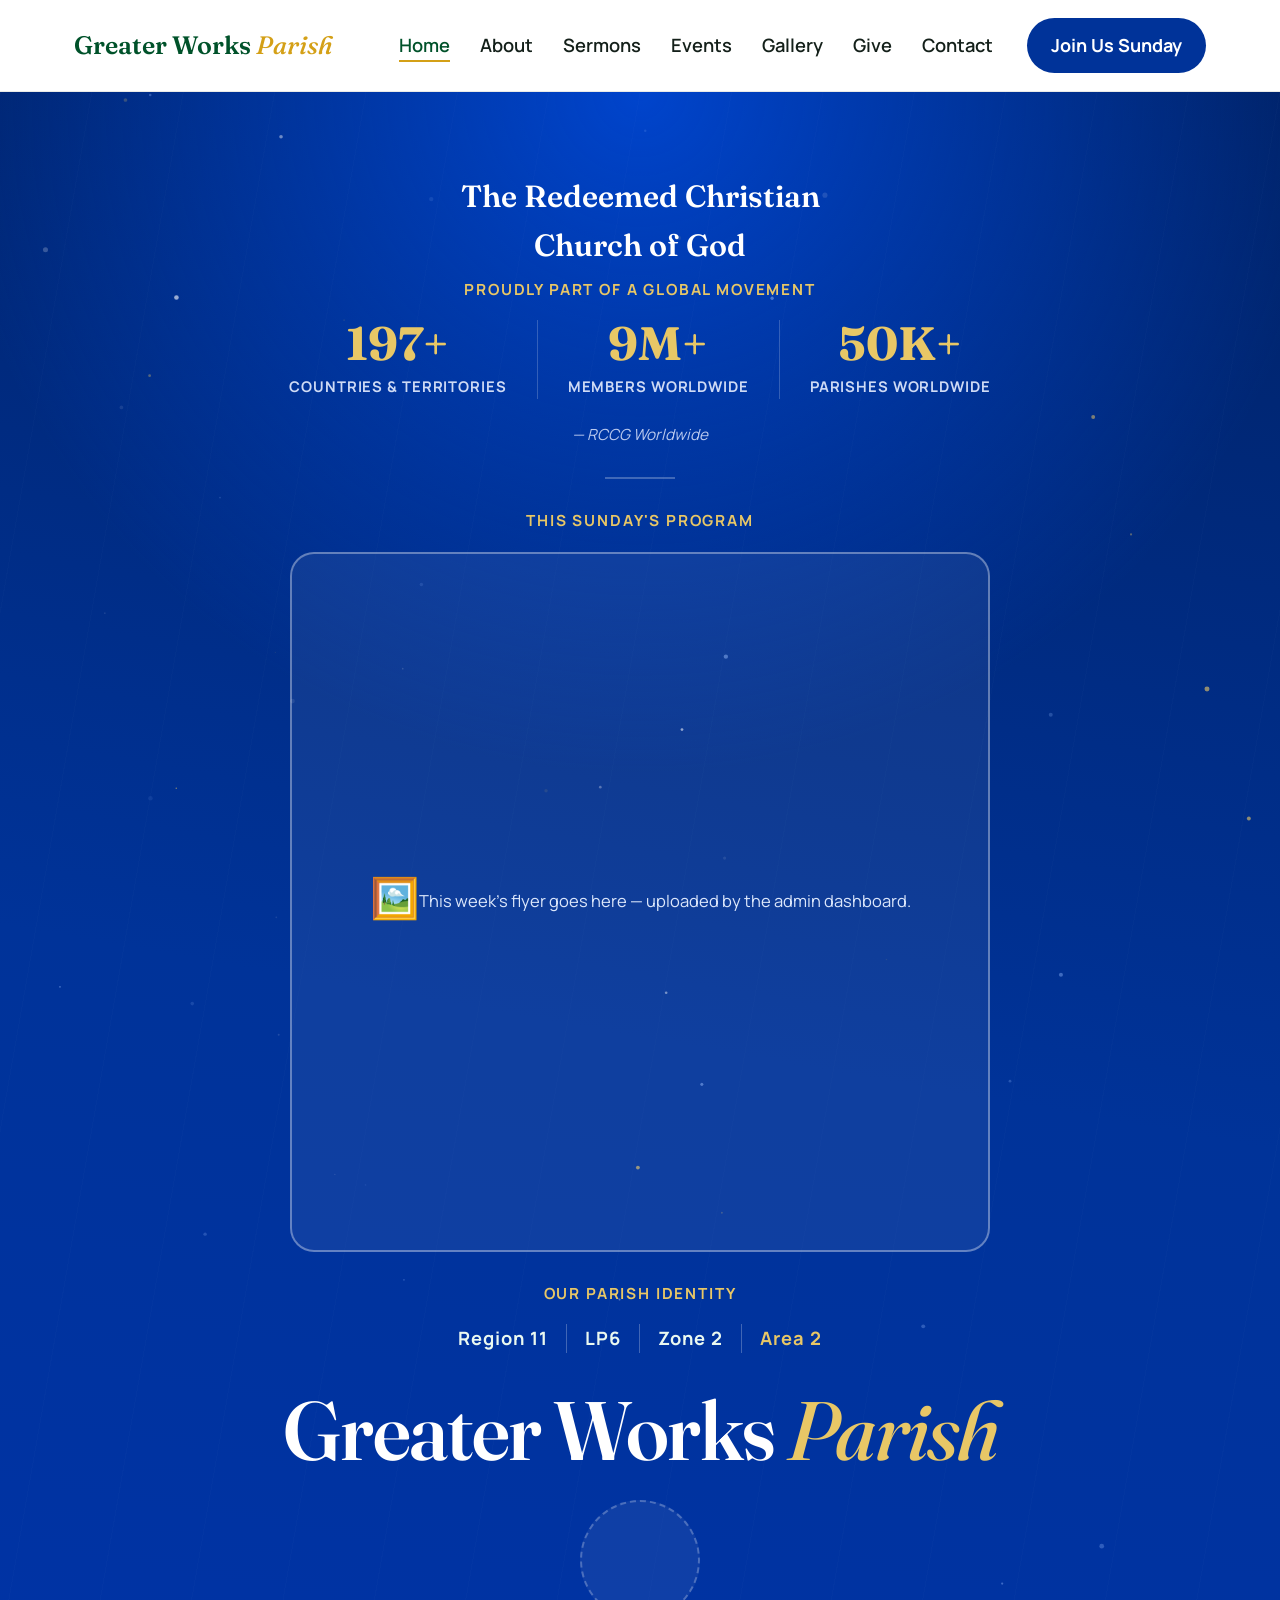
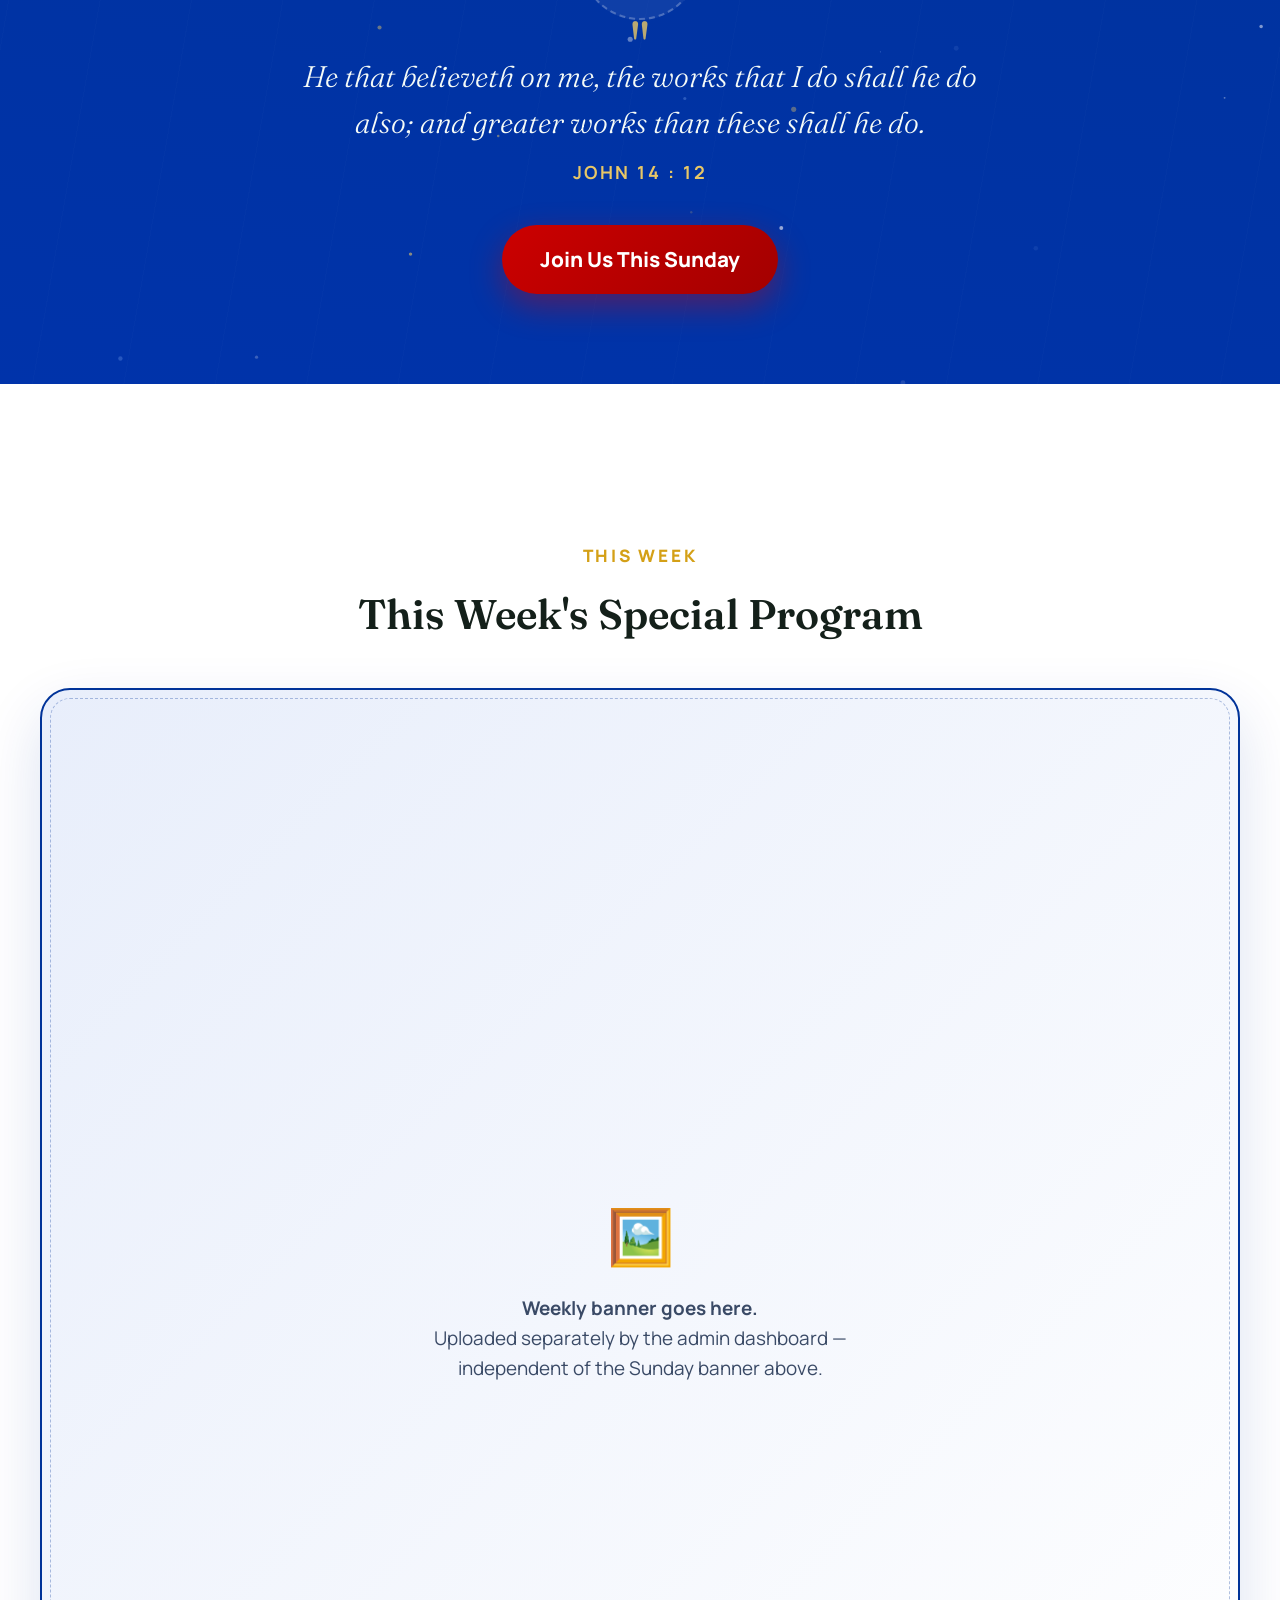
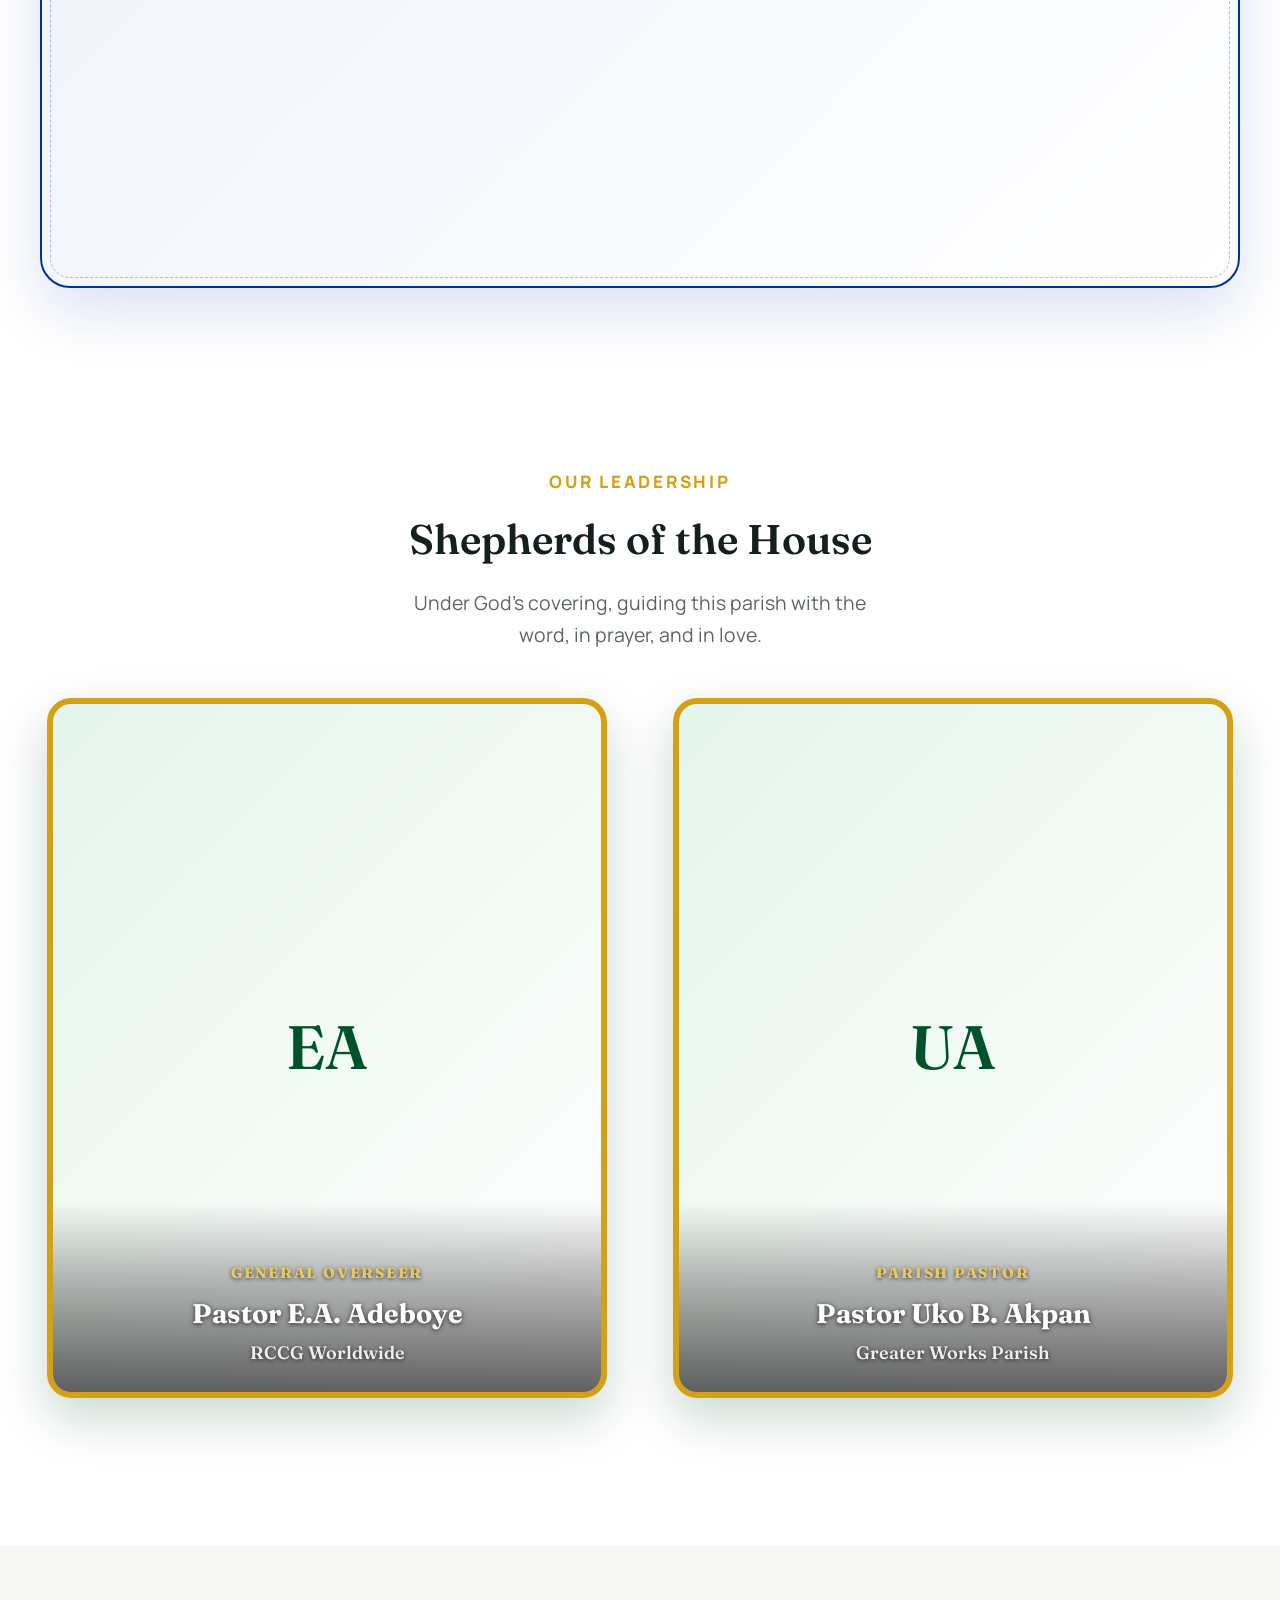
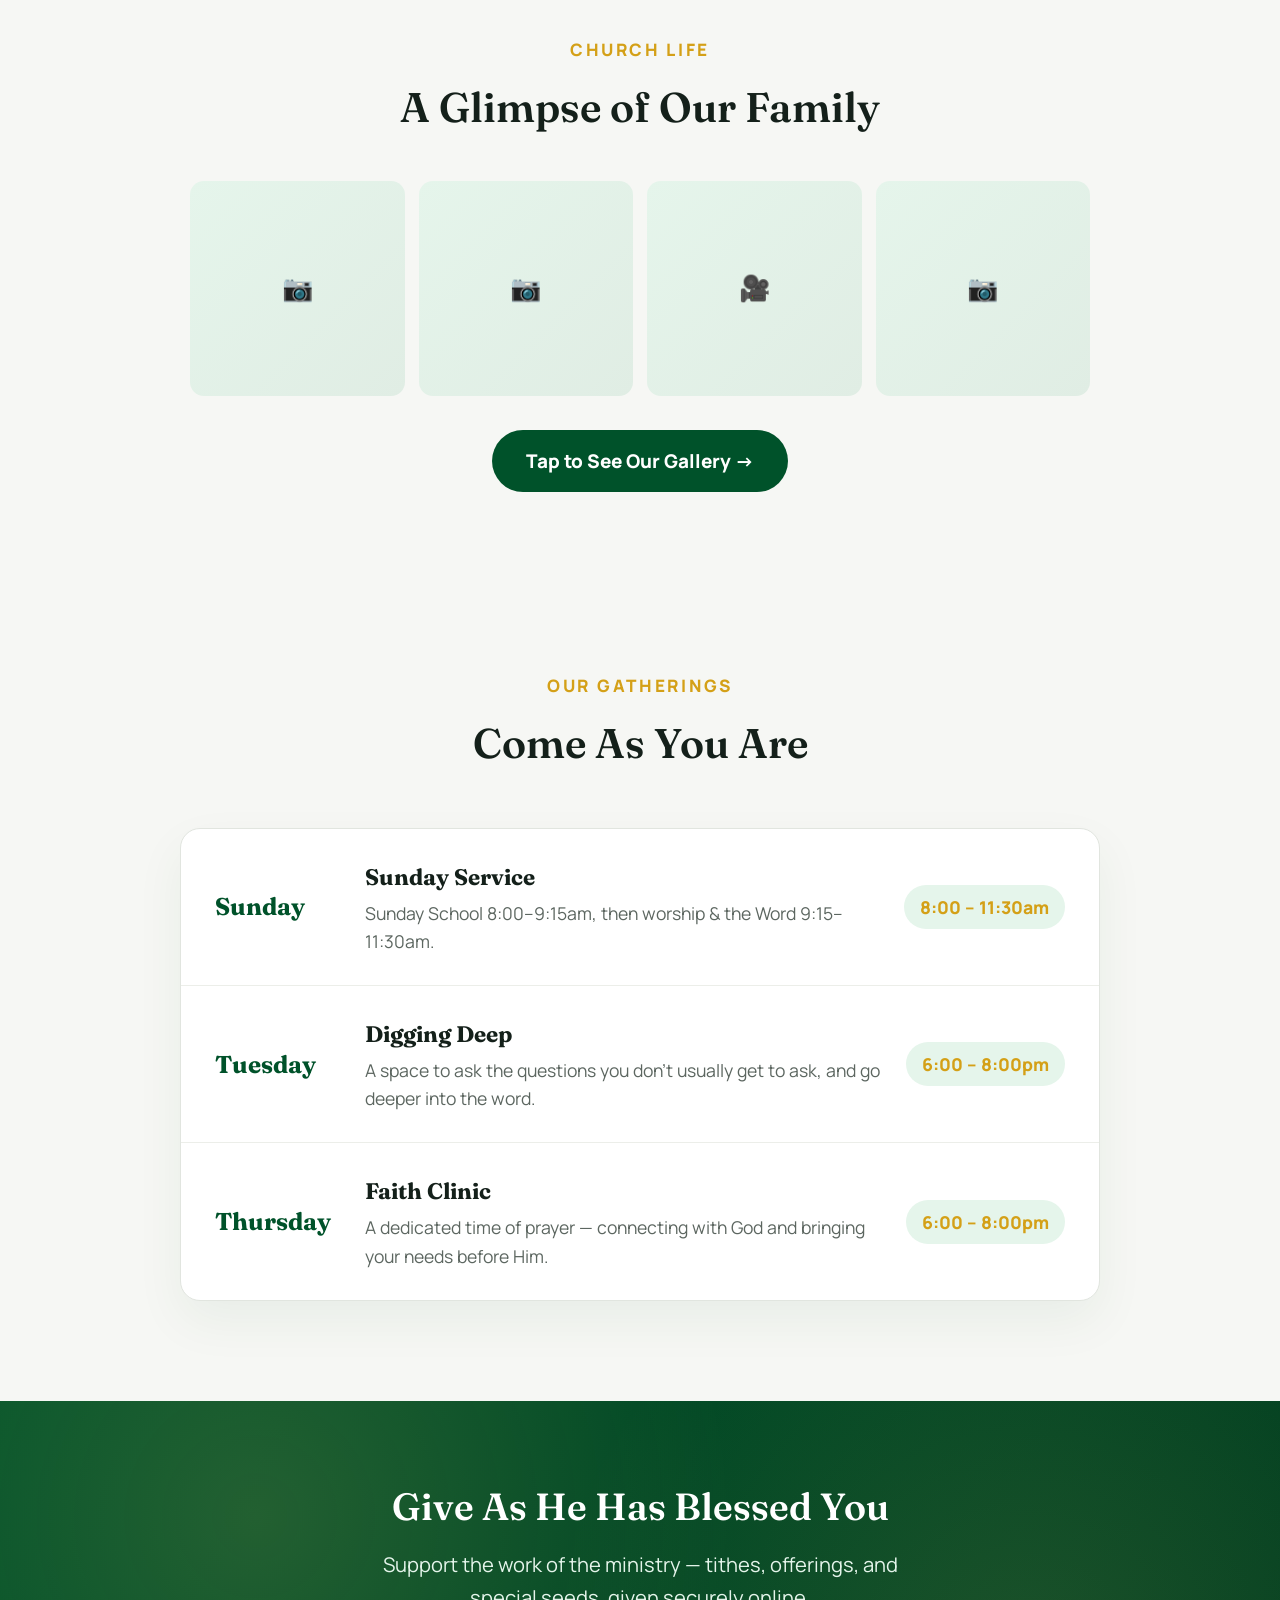
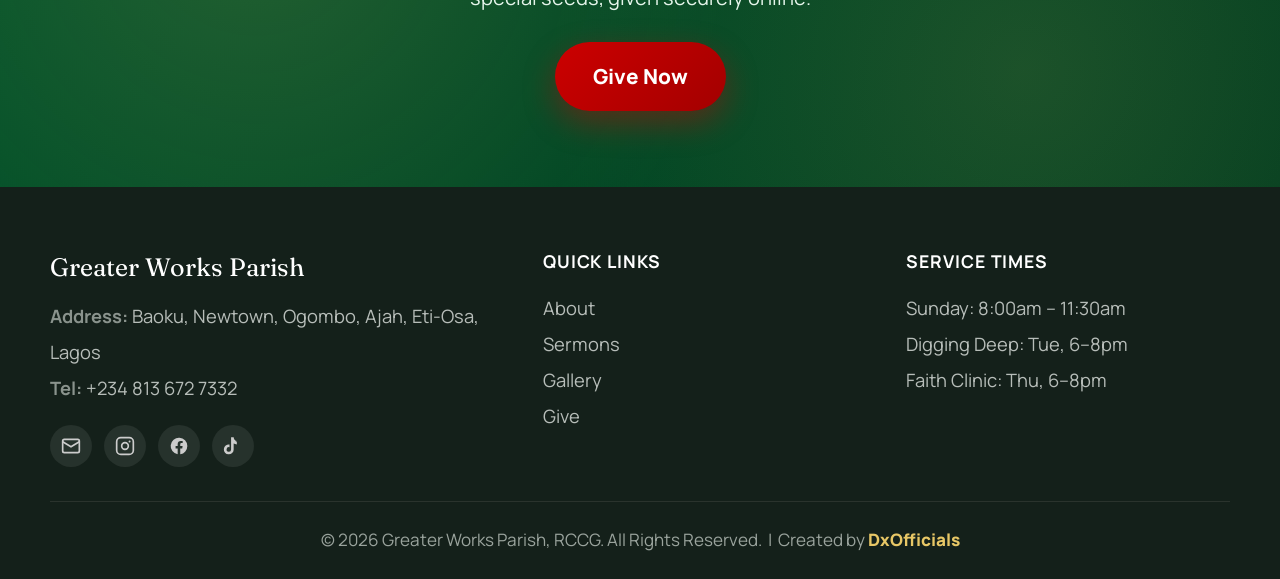
==== commit b89b604b: "Create index.html" ====
--- a/index.html
+++ b/index.html
@@ -210,9 +210,9 @@
     try {
       const doc = await db.collection("site_content").doc("leadership").get();
       const debugBox2 = document.createElement("div");
-      debugBox2.style.cssText = "position:fixed; bottom:0; left:0; right:0; background:#003399; color:#fff; padding:10px 14px; font-size:.8rem; z-index:9999; font-family:monospace; word-break:break-all;";
-      debugBox2.textContent = "DEBUG (remove later): doc.exists=" + doc.exists + " data=" + JSON.stringify(doc.exists ? doc.data() : null);
-      document.body.appendChild(debugBox2);
+      debugBox2.style.cssText = "position:fixed; top:0; left:0; right:0; background:#0033CC; color:#fff; padding:16px 14px; font-size:1rem; z-index:99999; font-family:monospace; word-break:break-all; border-bottom:4px solid yellow;";
+      debugBox2.textContent = "DEBUG: doc.exists=" + doc.exists + " data=" + JSON.stringify(doc.exists ? doc.data() : null);
+      document.body.insertBefore(debugBox2, document.body.firstChild);
       if (!doc.exists) return;
       const data = doc.data();
 
@@ -251,9 +251,9 @@
     } catch (err) {
       console.warn("Live content unavailable, showing defaults:", err);
       const debugBox = document.createElement("div");
-      debugBox.style.cssText = "position:fixed; bottom:0; left:0; right:0; background:#CC0000; color:#fff; padding:10px 14px; font-size:.85rem; z-index:9999; font-family:monospace;";
-      debugBox.textContent = "DEBUG (remove later): " + (err && err.message ? err.message : String(err));
-      document.body.appendChild(debugBox);
+      debugBox.style.cssText = "position:fixed; top:0; left:0; right:0; background:#CC0000; color:#fff; padding:16px 14px; font-size:1rem; z-index:99999; font-family:monospace; word-break:break-all; border-bottom:4px solid yellow;";
+      debugBox.textContent = "DEBUG ERROR: " + (err && err.message ? err.message : String(err));
+      document.body.insertBefore(debugBox, document.body.firstChild);
     }
   })();
 </script>
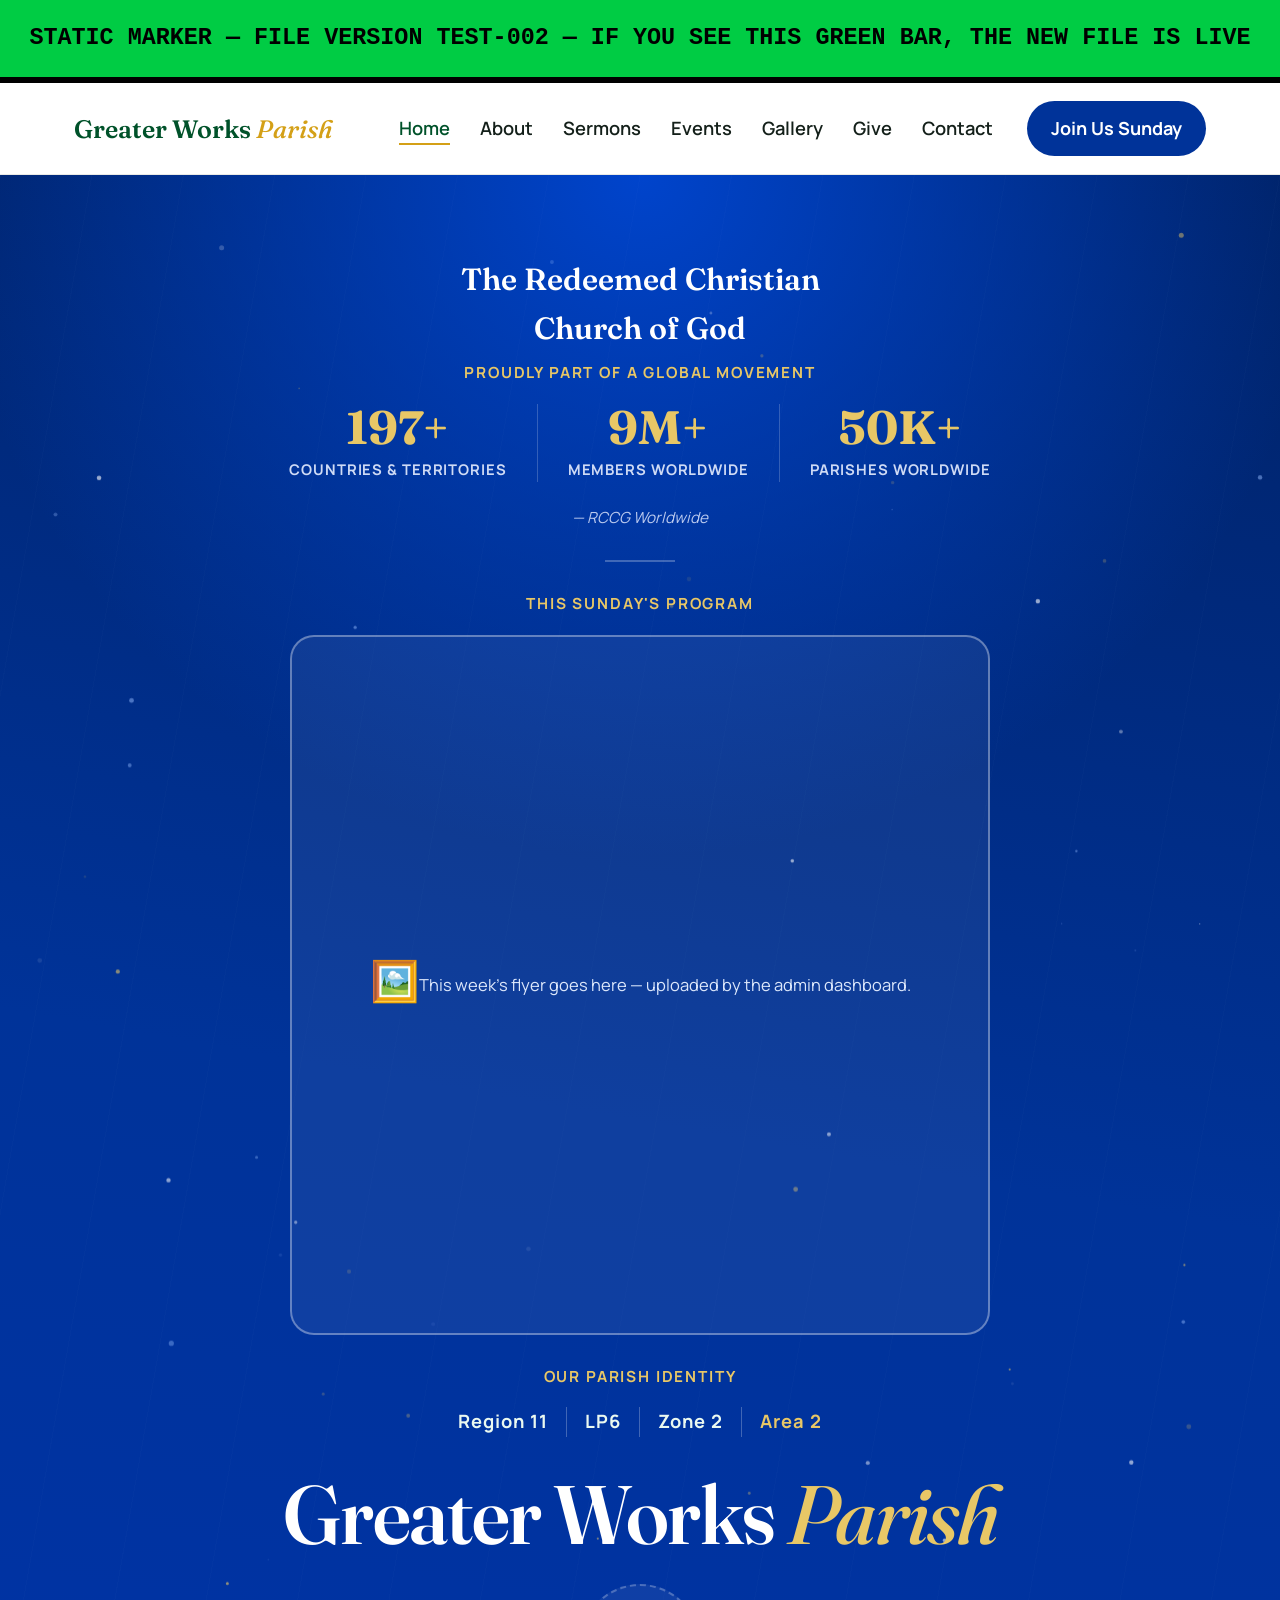
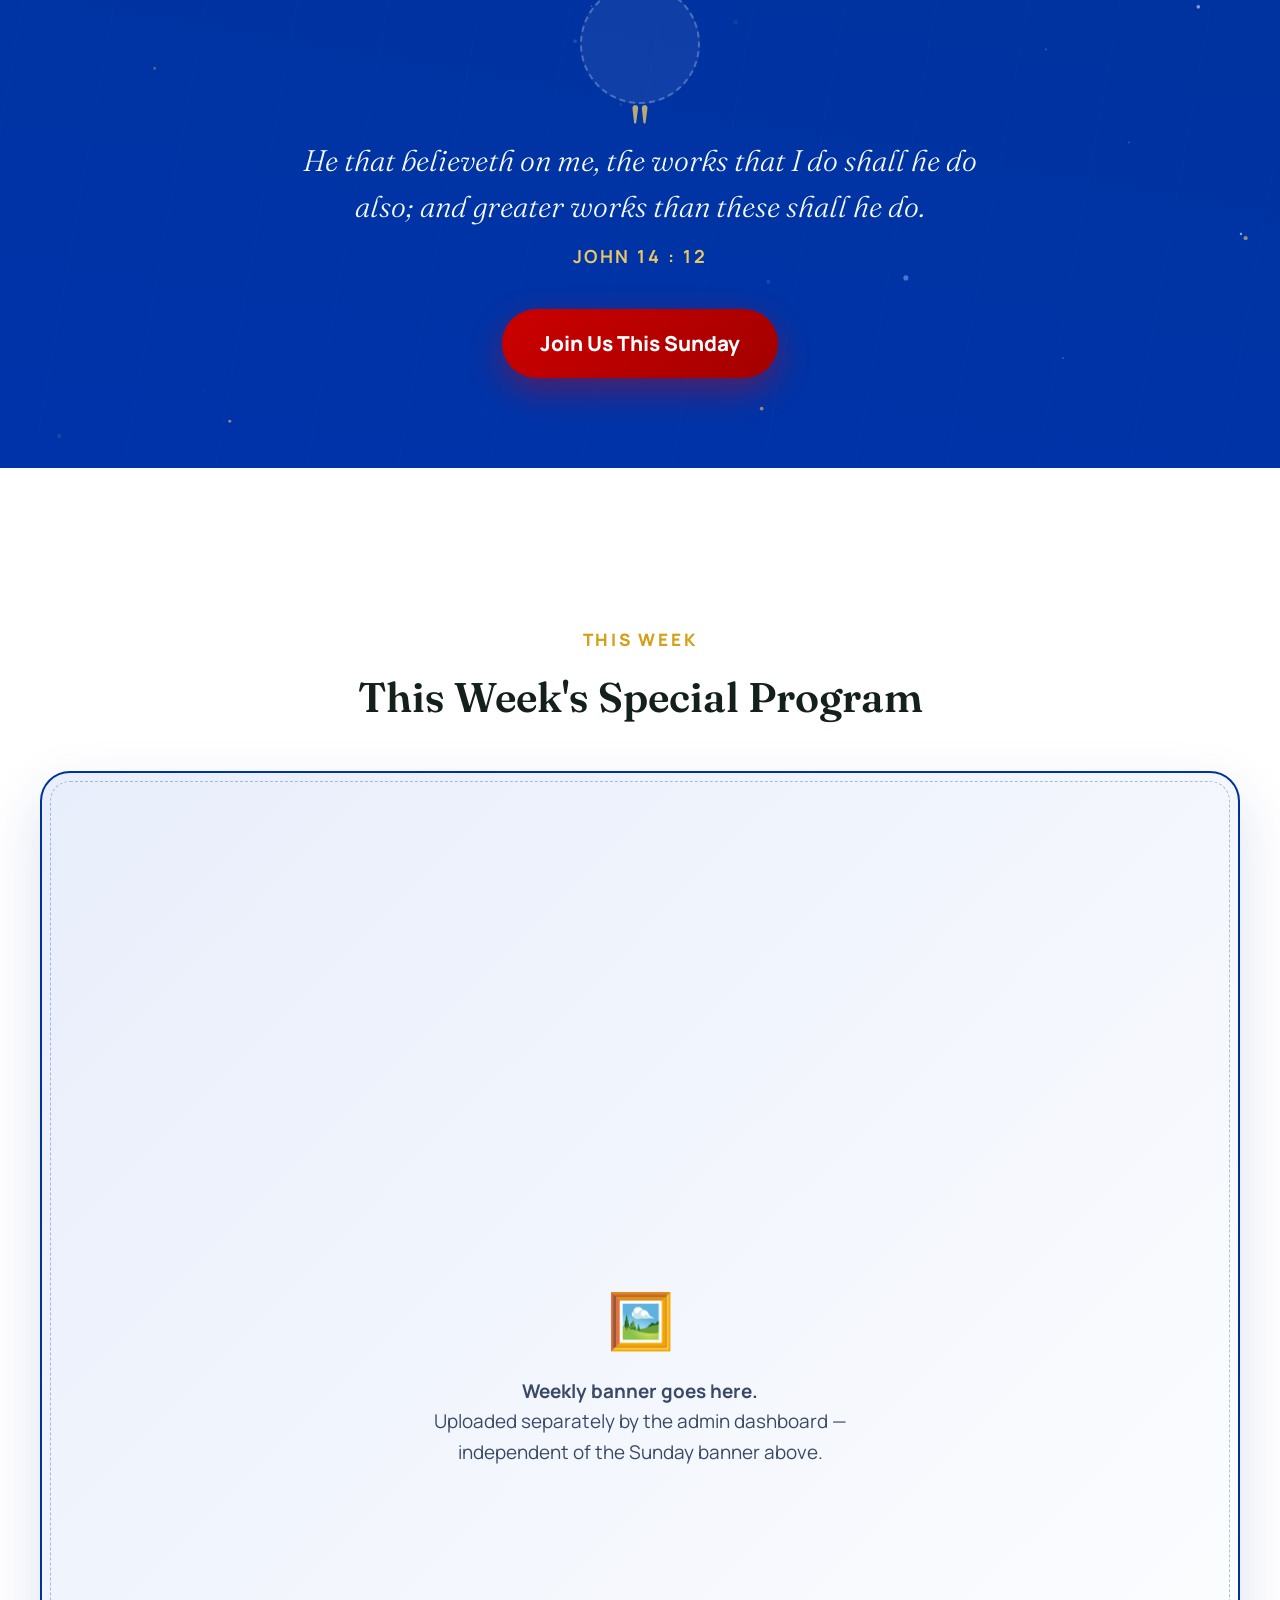
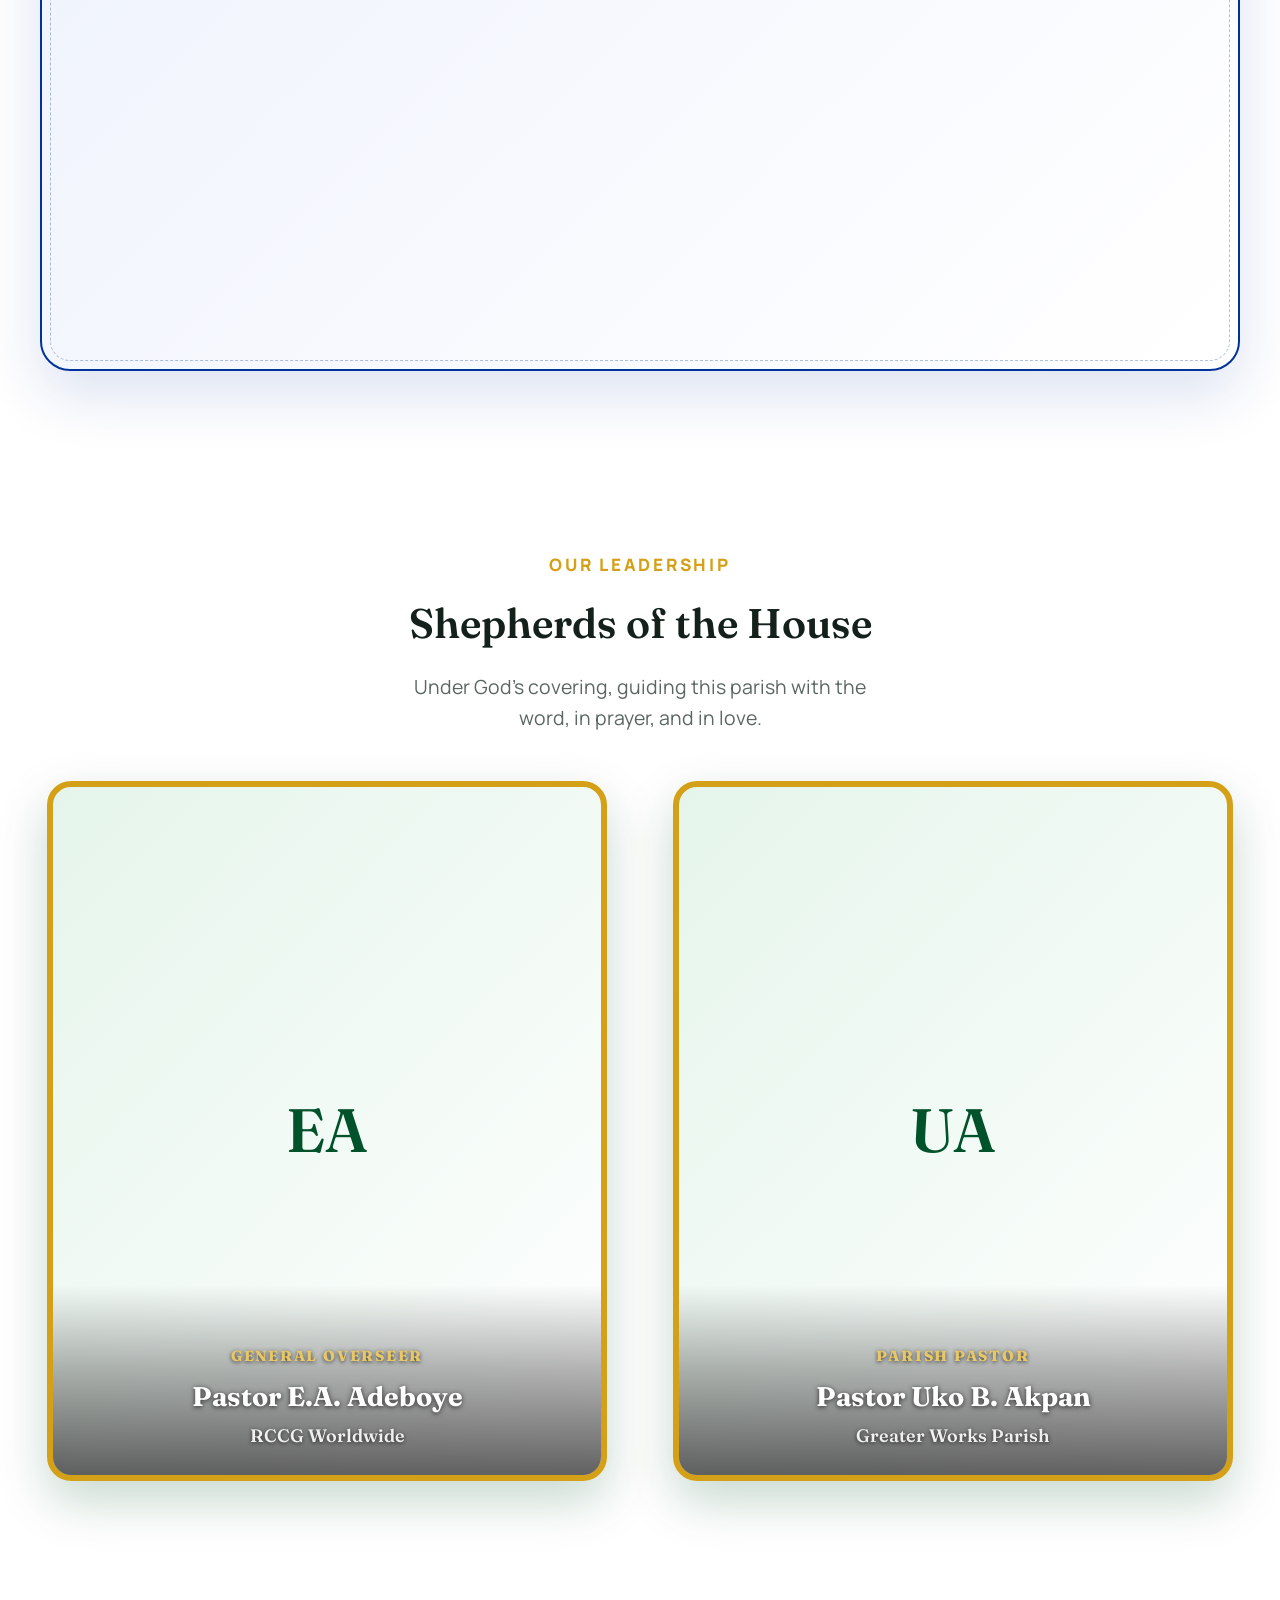
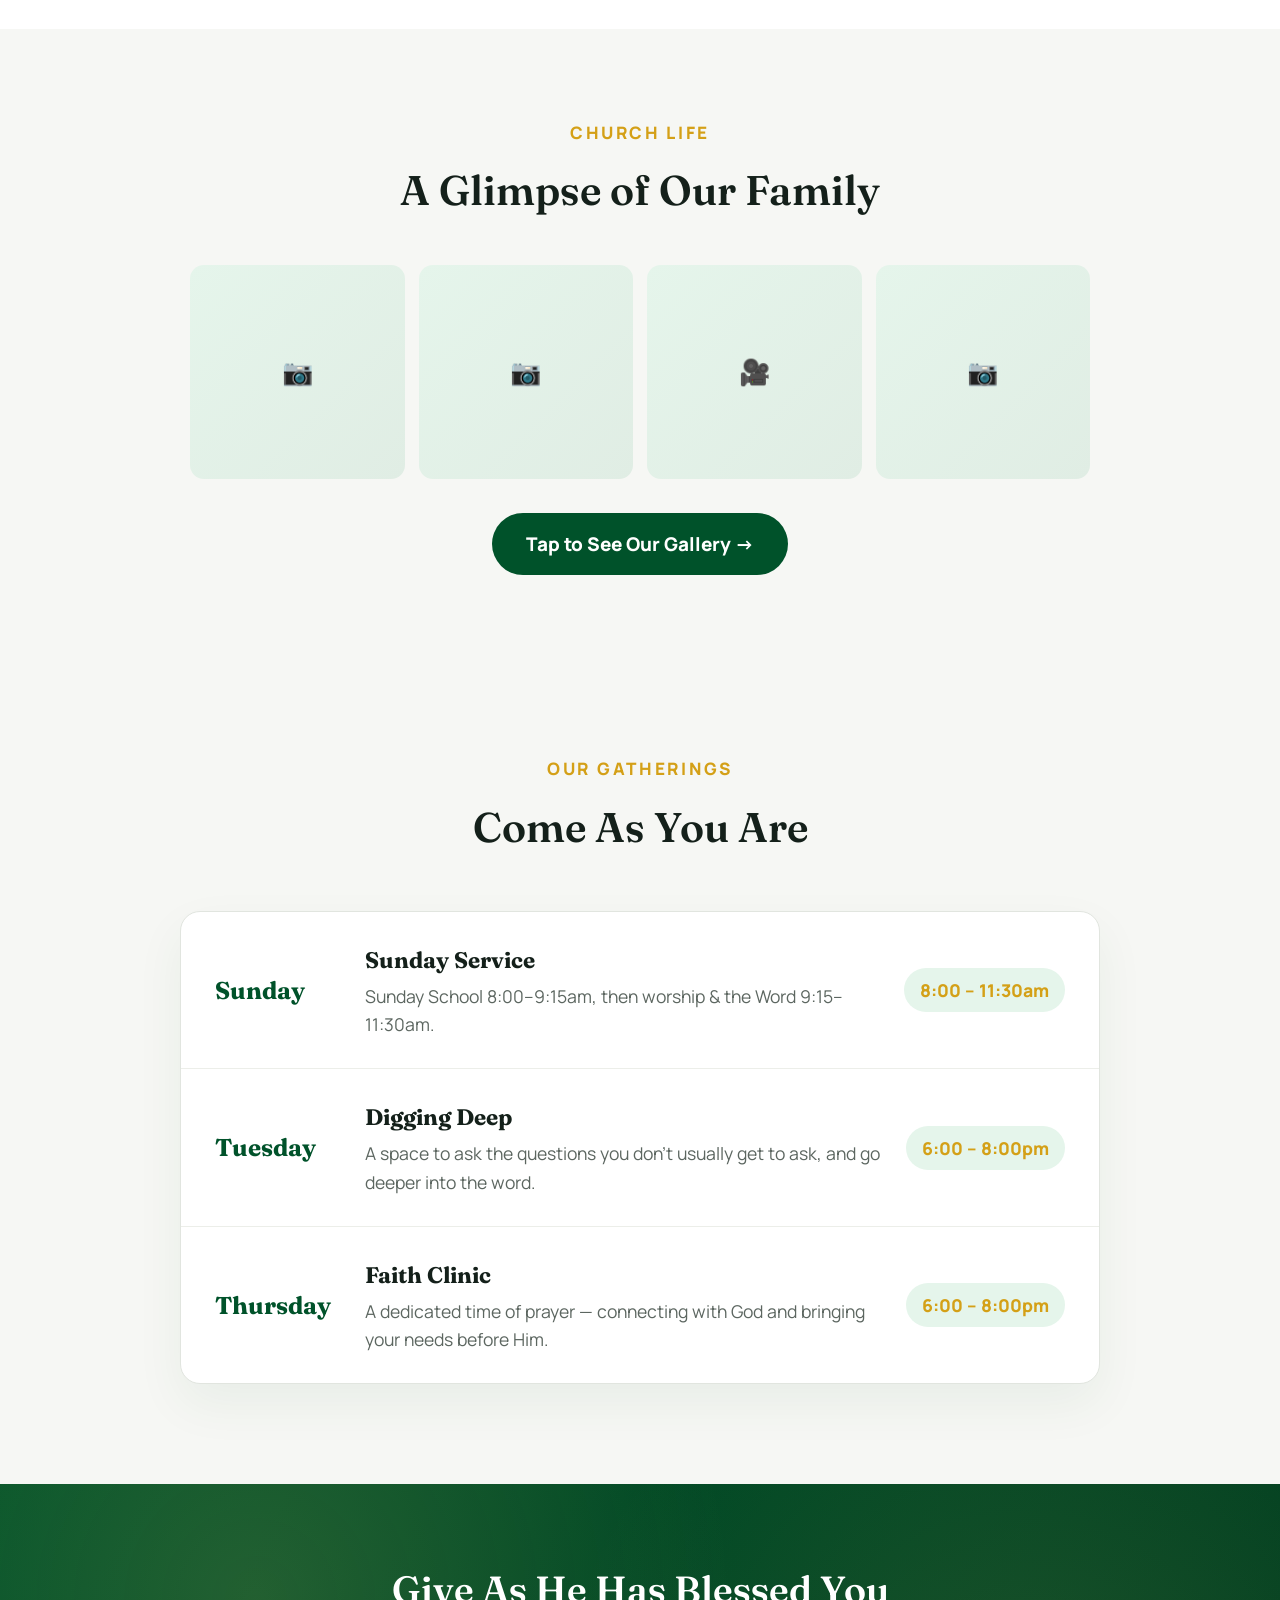
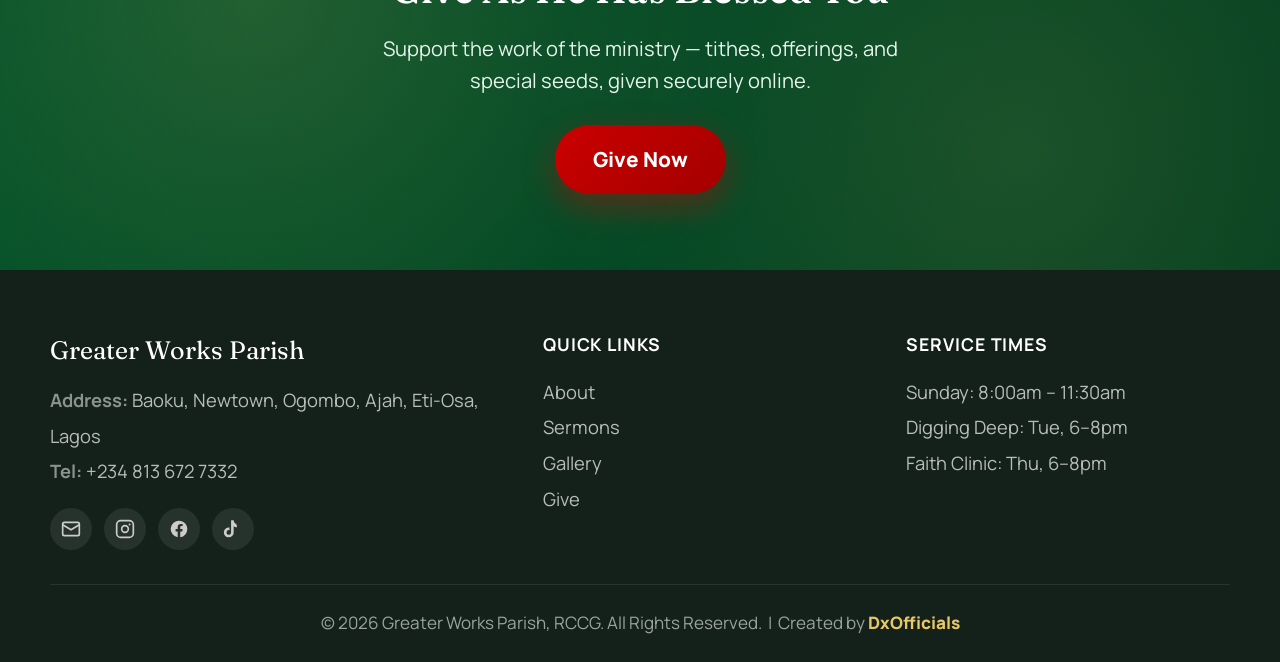
==== commit 9052bb33: "Create index.html" ====
--- a/index.html
+++ b/index.html
@@ -10,6 +10,10 @@
 <link rel="stylesheet" href="styles.css">
 </head>
 <body>
+
+<div style="background:#00CC44; color:#000; padding:20px; text-align:center; font-size:1.3rem; font-weight:900; font-family:monospace; border-bottom:6px solid black;">
+  STATIC MARKER — FILE VERSION TEST-002 — IF YOU SEE THIS GREEN BAR, THE NEW FILE IS LIVE
+</div>
 
 <header>
   <div class="nav-row">
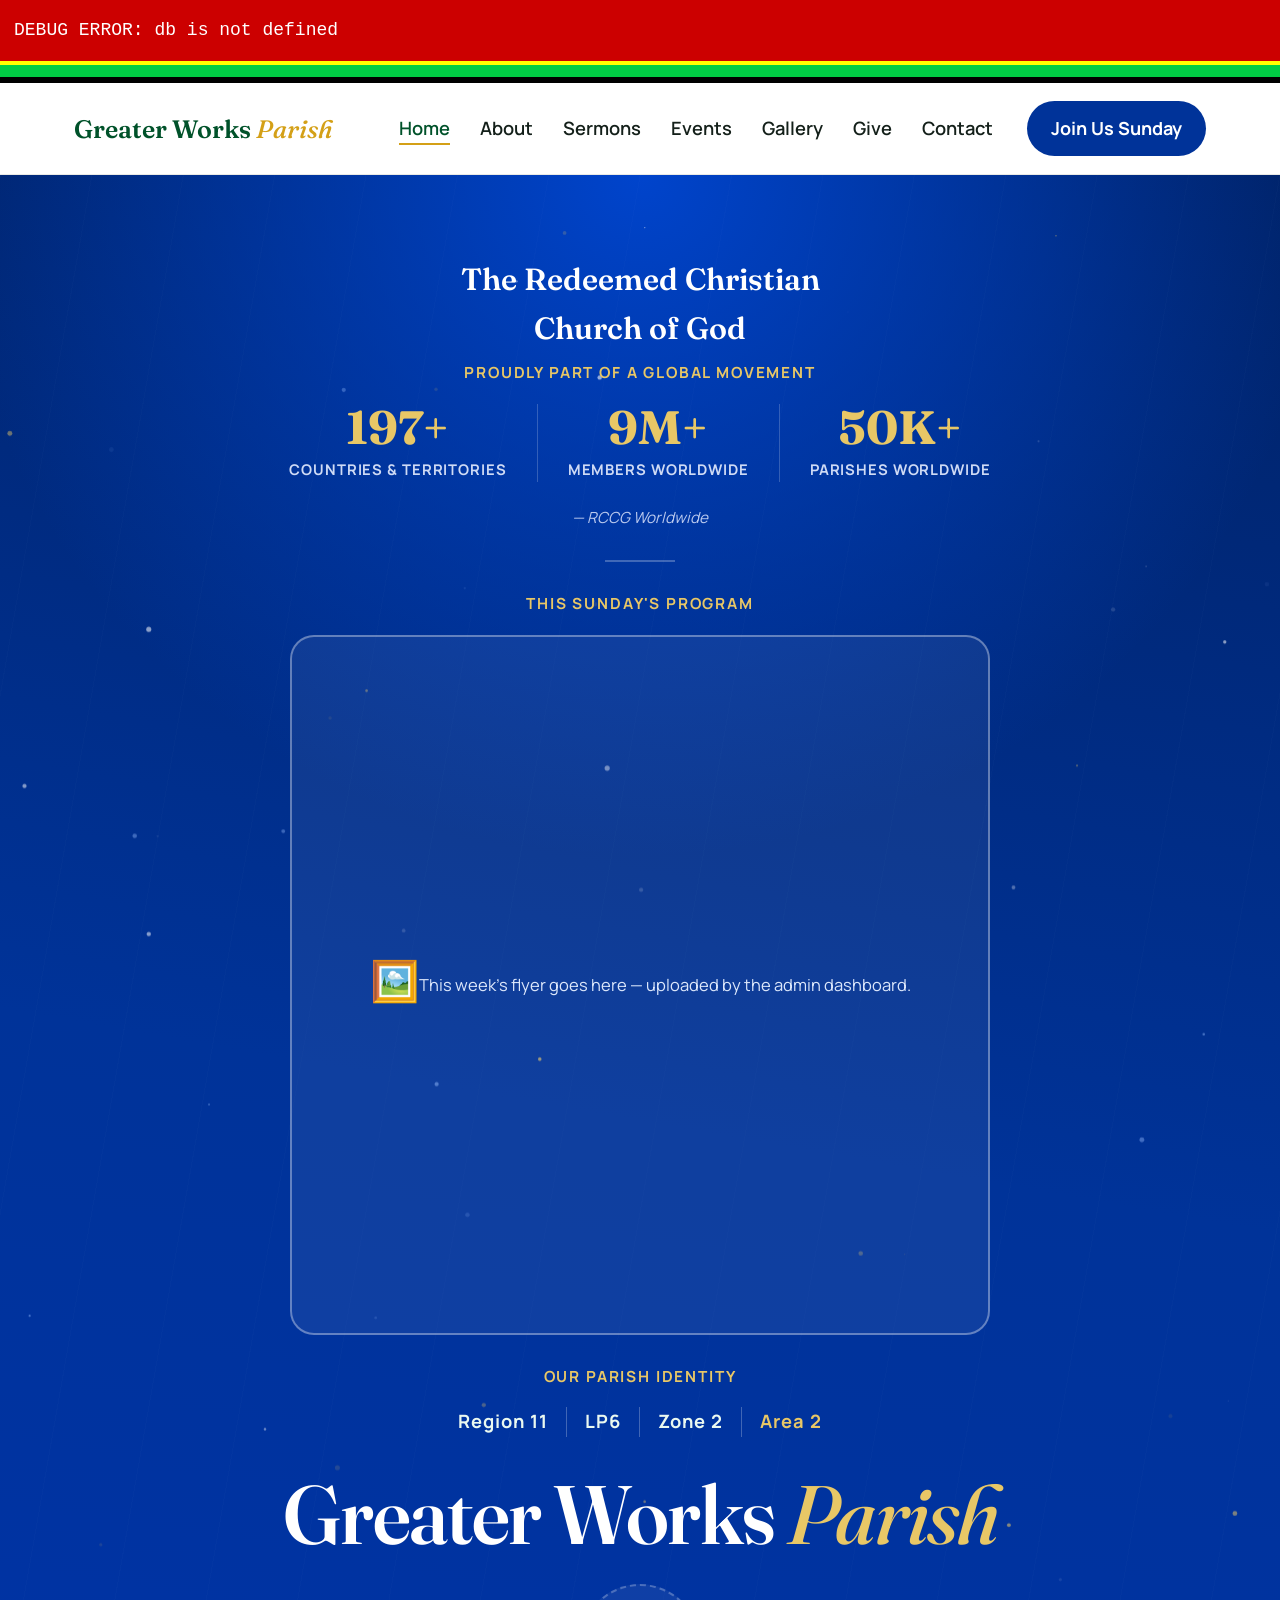
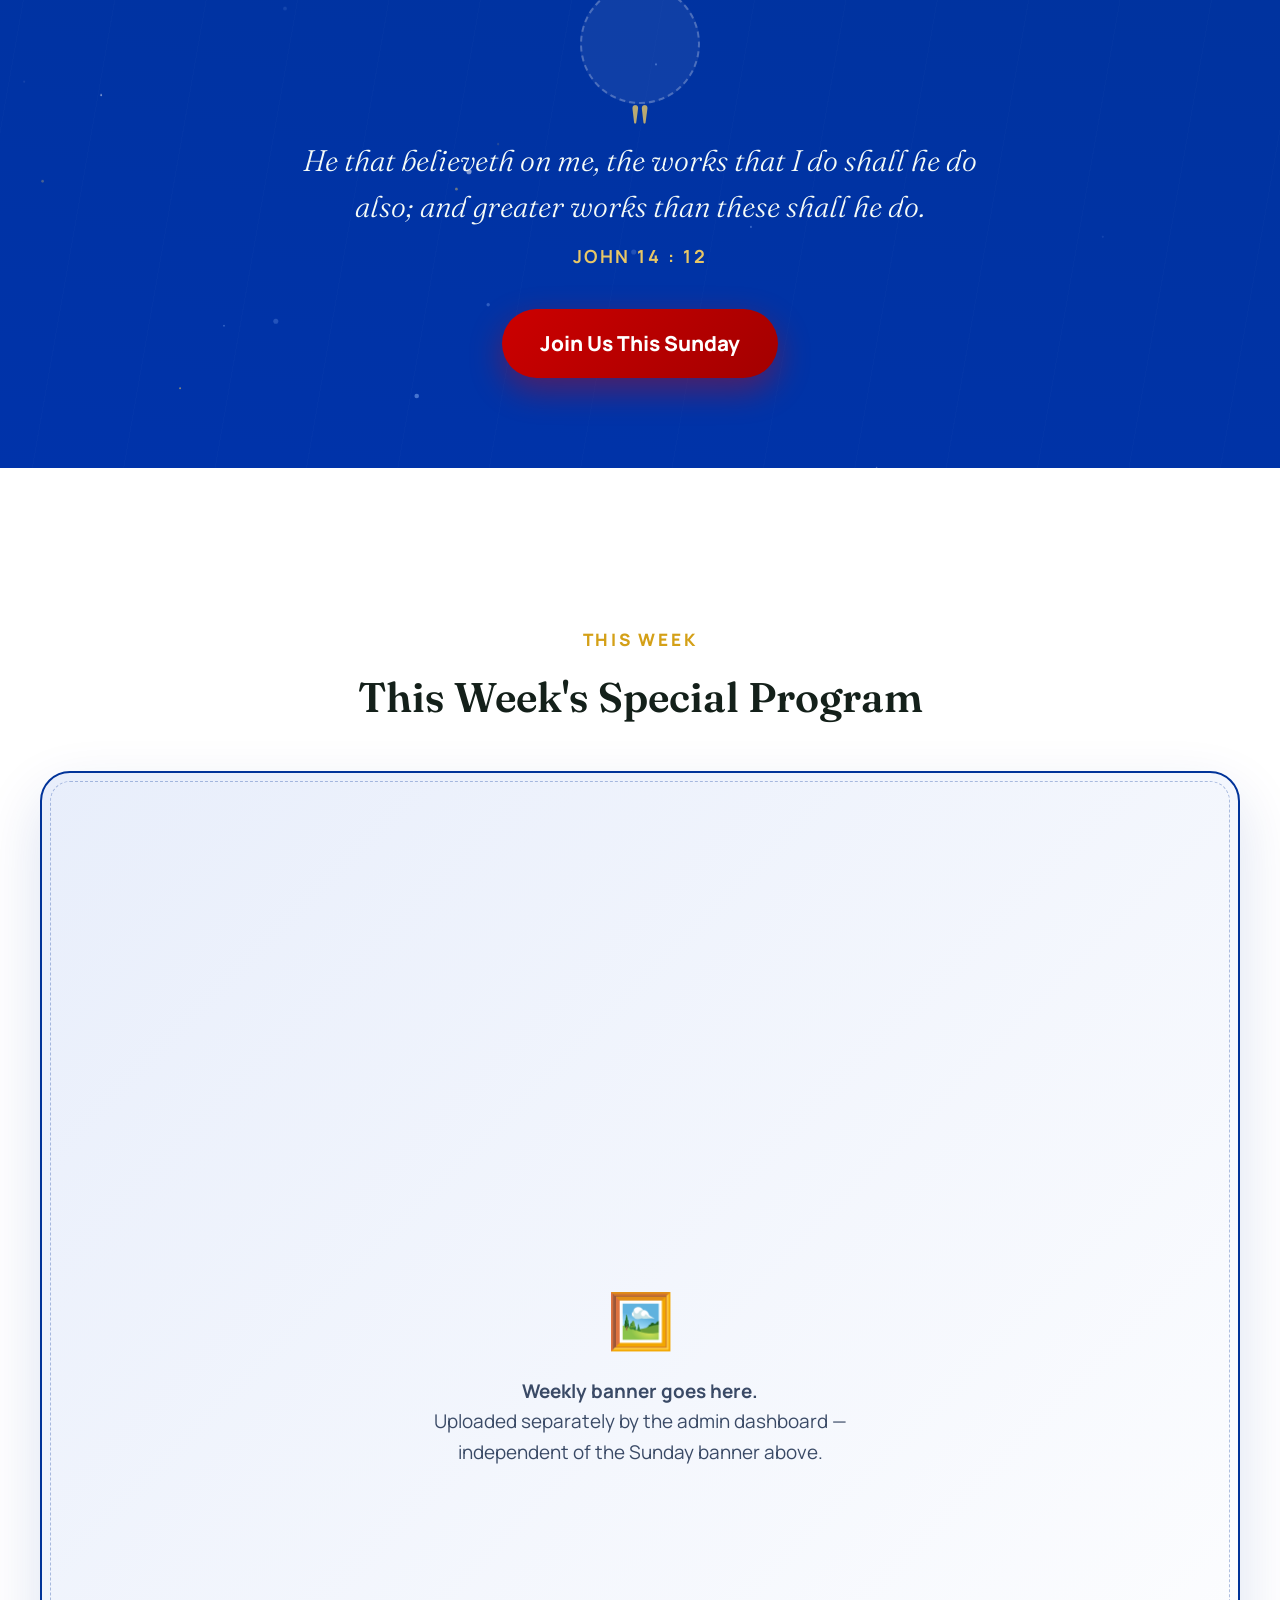
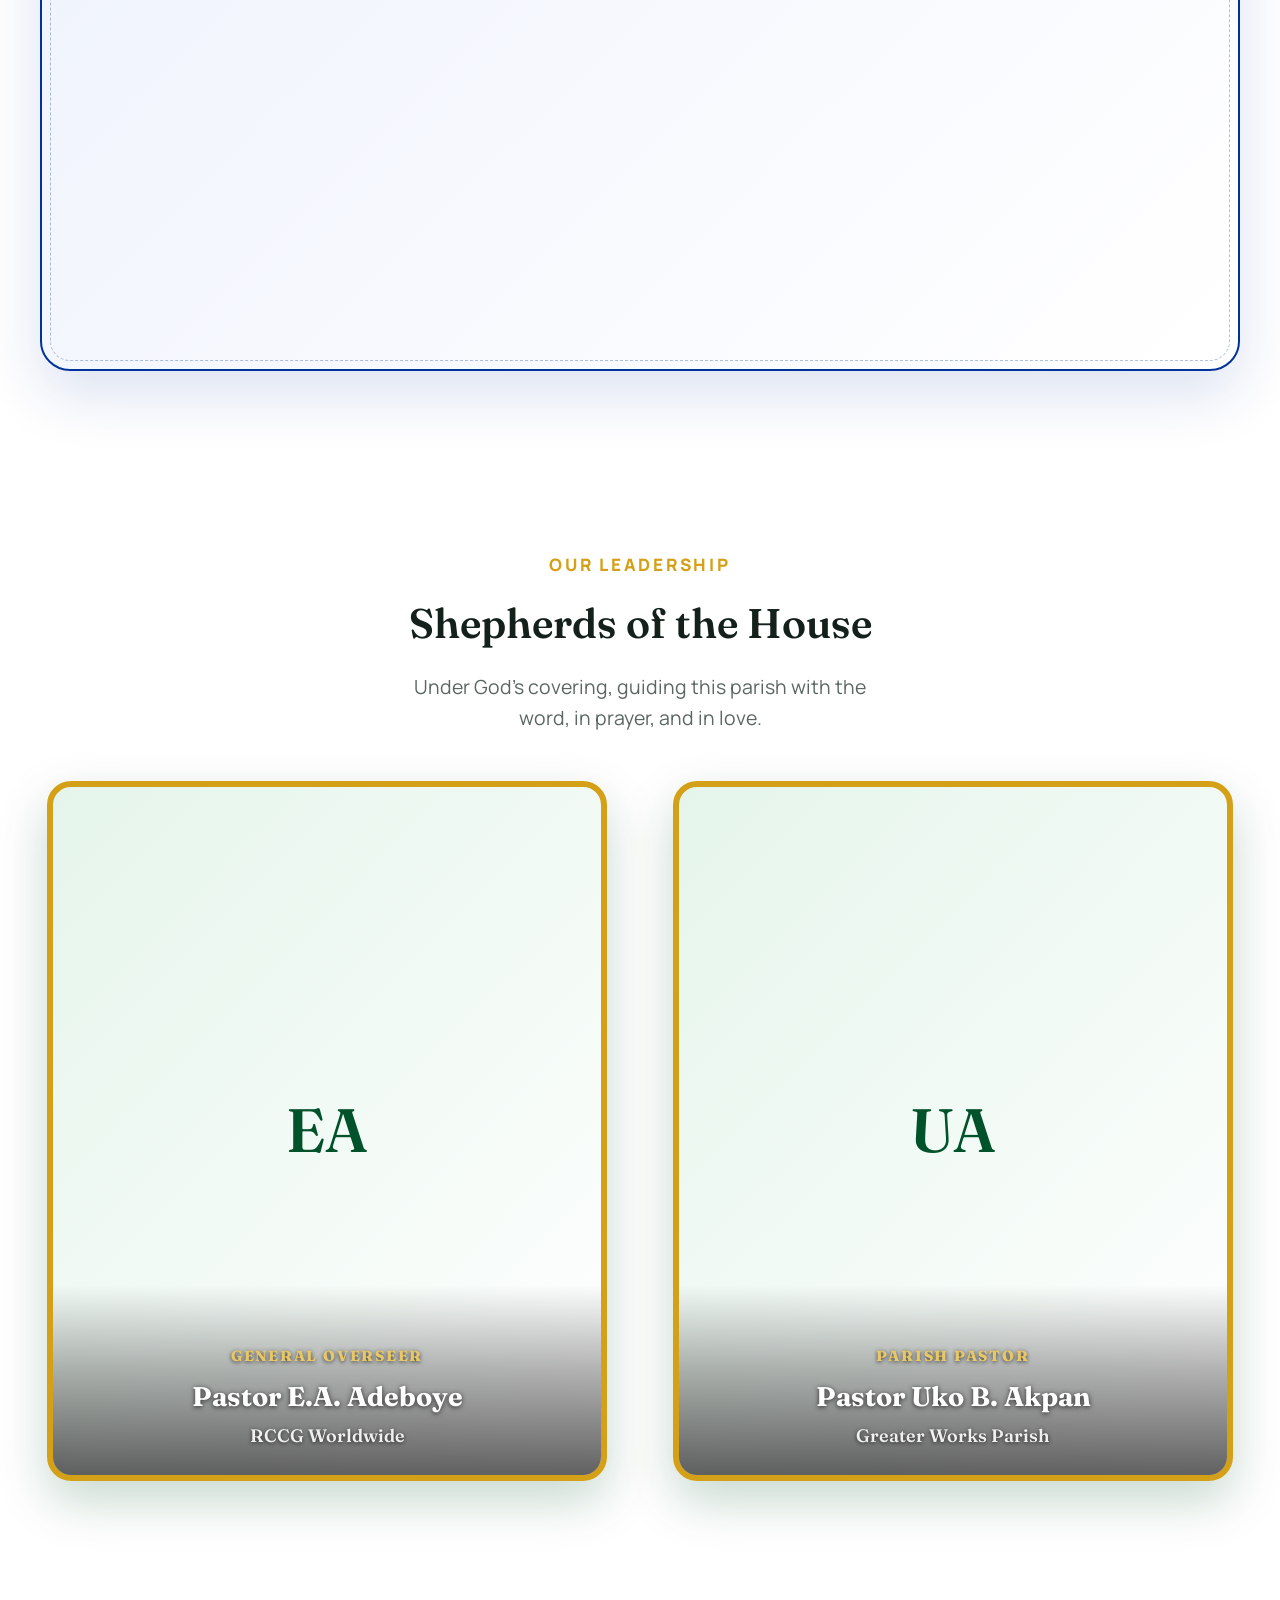
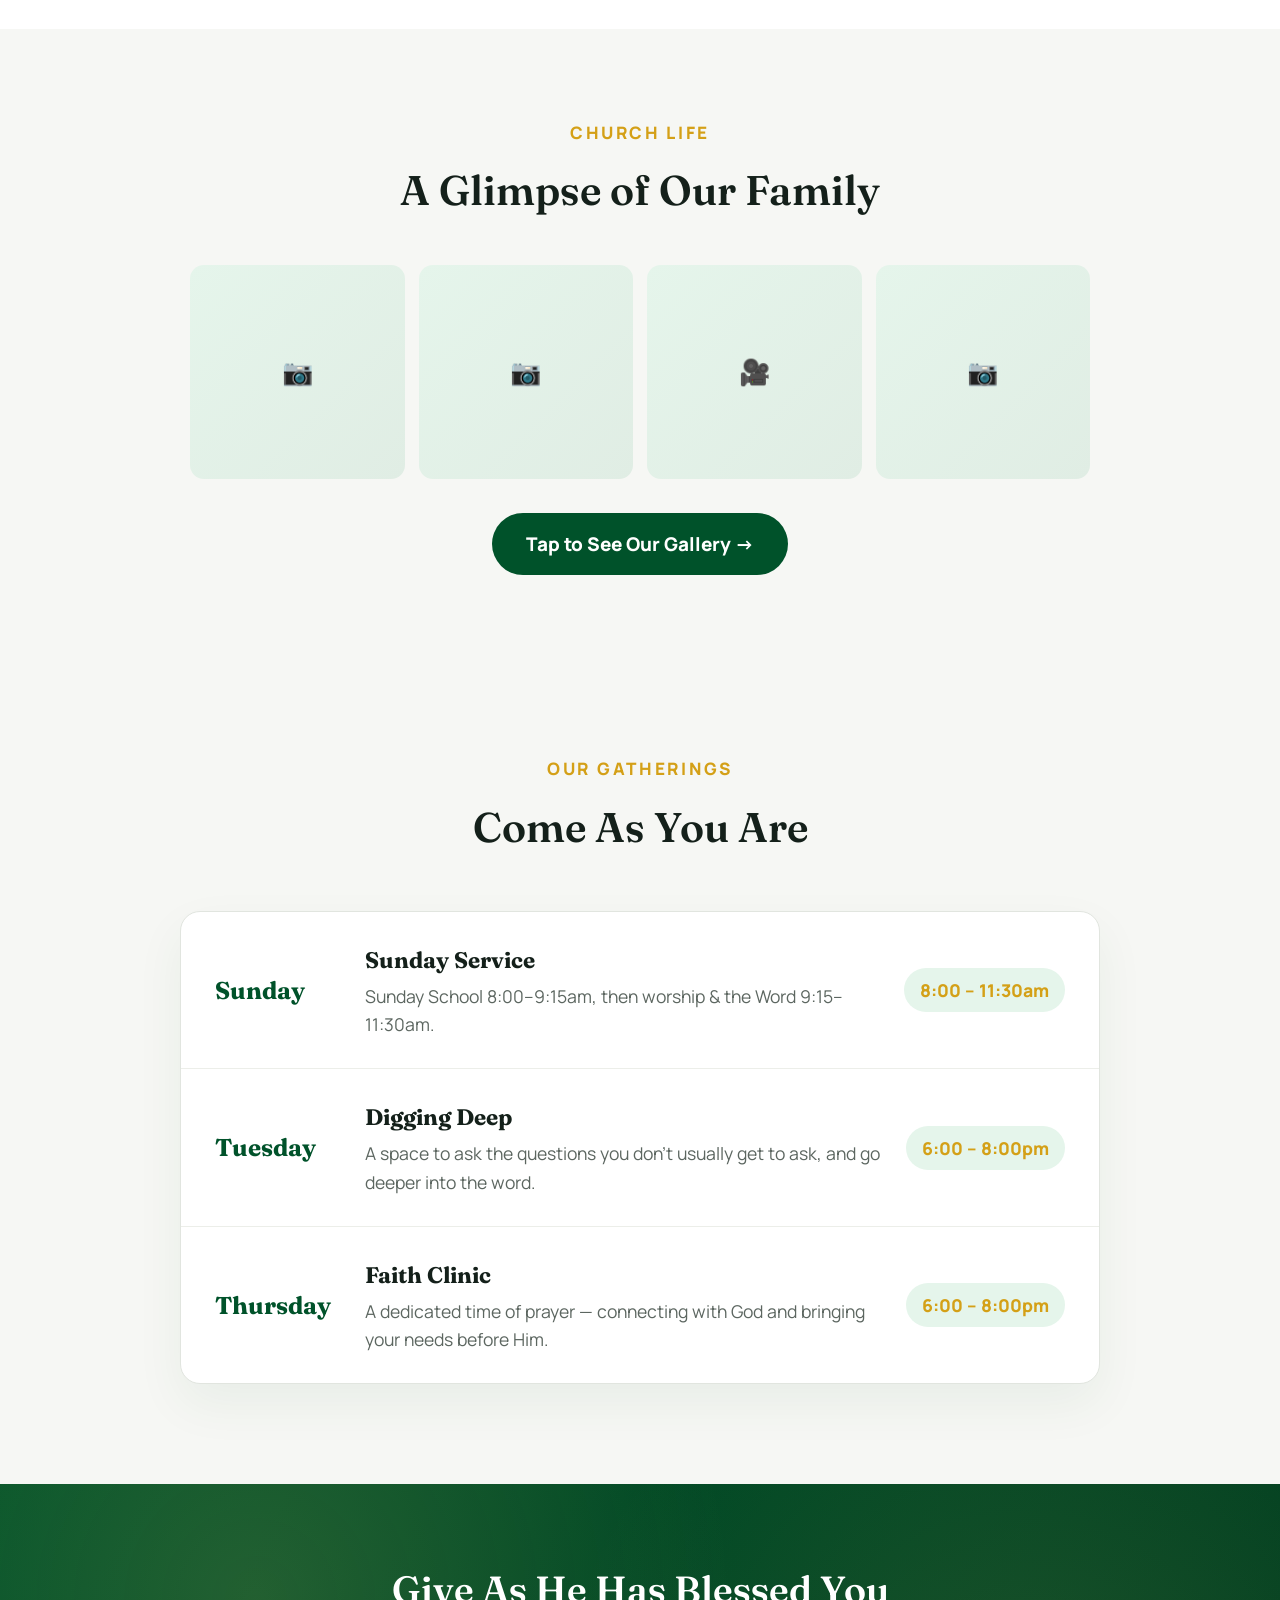
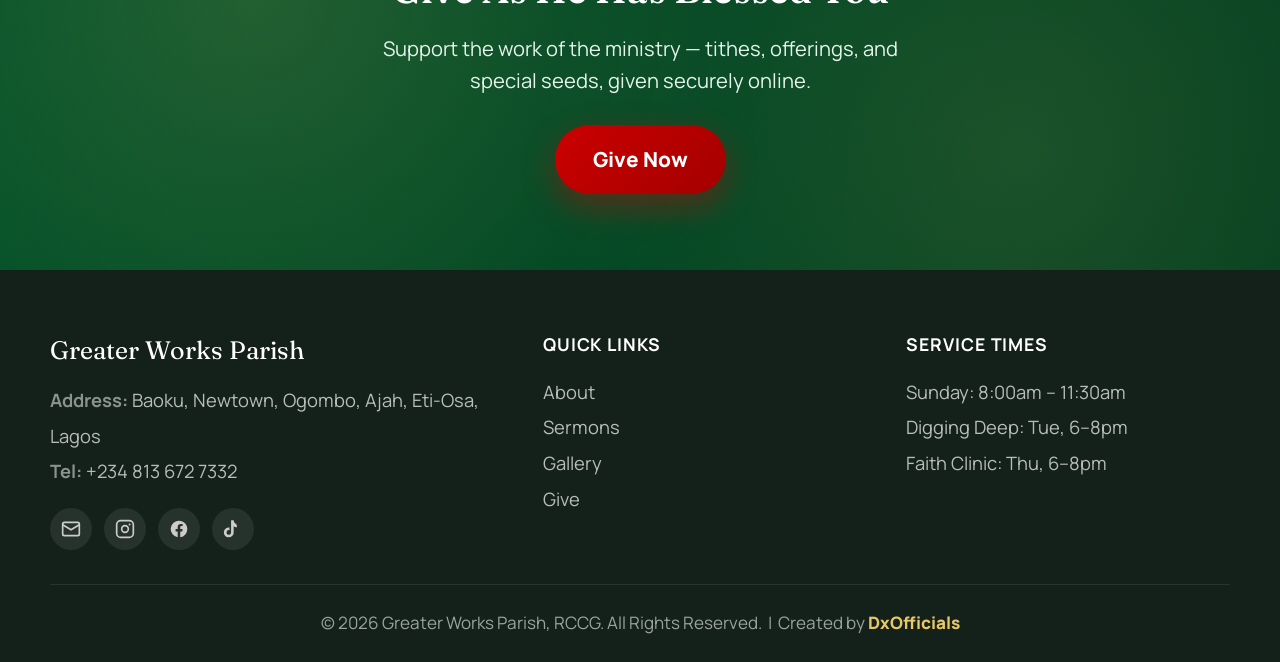
==== commit 8b476a67: "Create index.html" ====
--- a/index.html
+++ b/index.html
@@ -245,12 +245,12 @@
       // Weekly banner #2 (below hero)
       if (data.bannerUrl) {
         const frame = document.getElementById("weeklyBannerFrame");
-        if (frame) frame.innerHTML = '<img src="' + data.bannerUrl + '" alt="This week\\'s special program">';
+        if (frame) frame.innerHTML = '<img src="' + data.bannerUrl + '" alt="This week\'s special program">';
       }
       // Hero Sunday banner (independent field, does not affect the one above)
       if (data.heroBannerUrl) {
         const frame = document.getElementById("heroBannerFrame");
-        if (frame) frame.innerHTML = '<img src="' + data.heroBannerUrl + '" alt="This Sunday\\'s program">';
+        if (frame) frame.innerHTML = '<img src="' + data.heroBannerUrl + '" alt="This Sunday\'s program">';
       }
     } catch (err) {
       console.warn("Live content unavailable, showing defaults:", err);
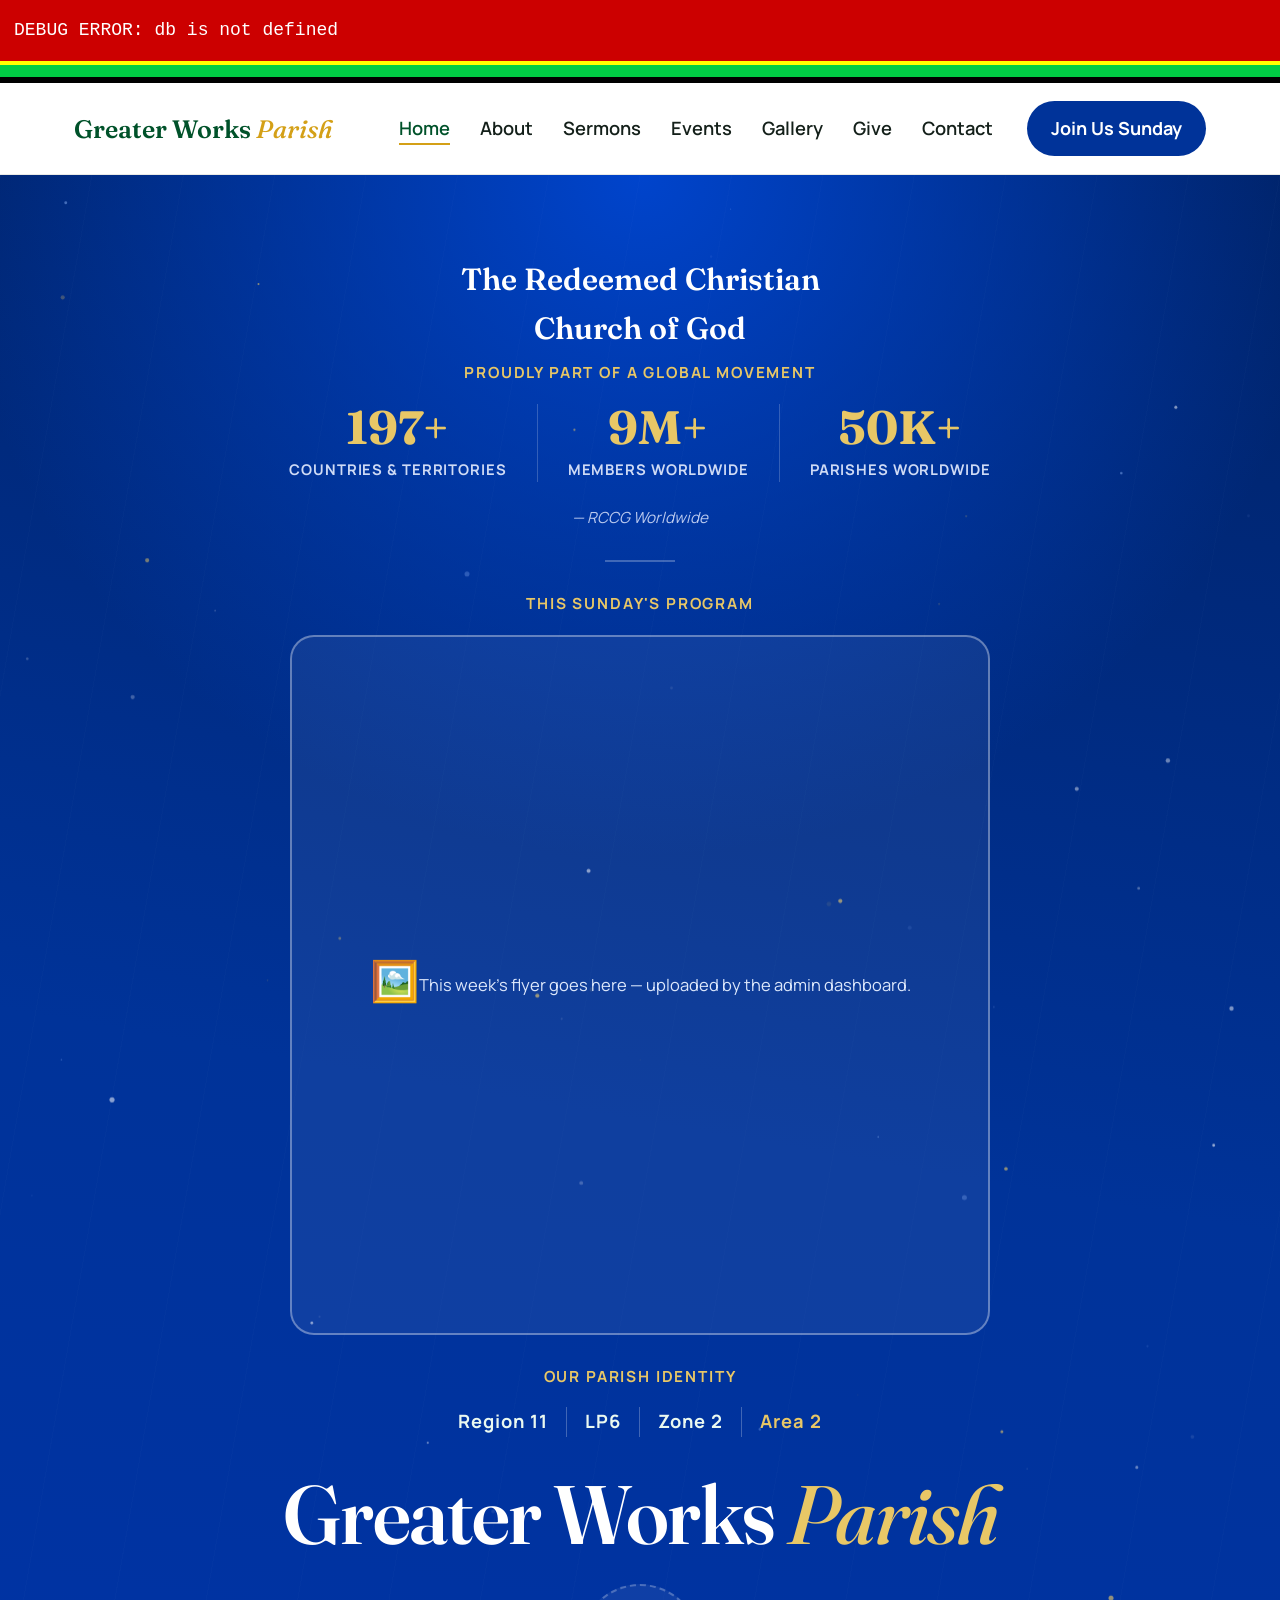
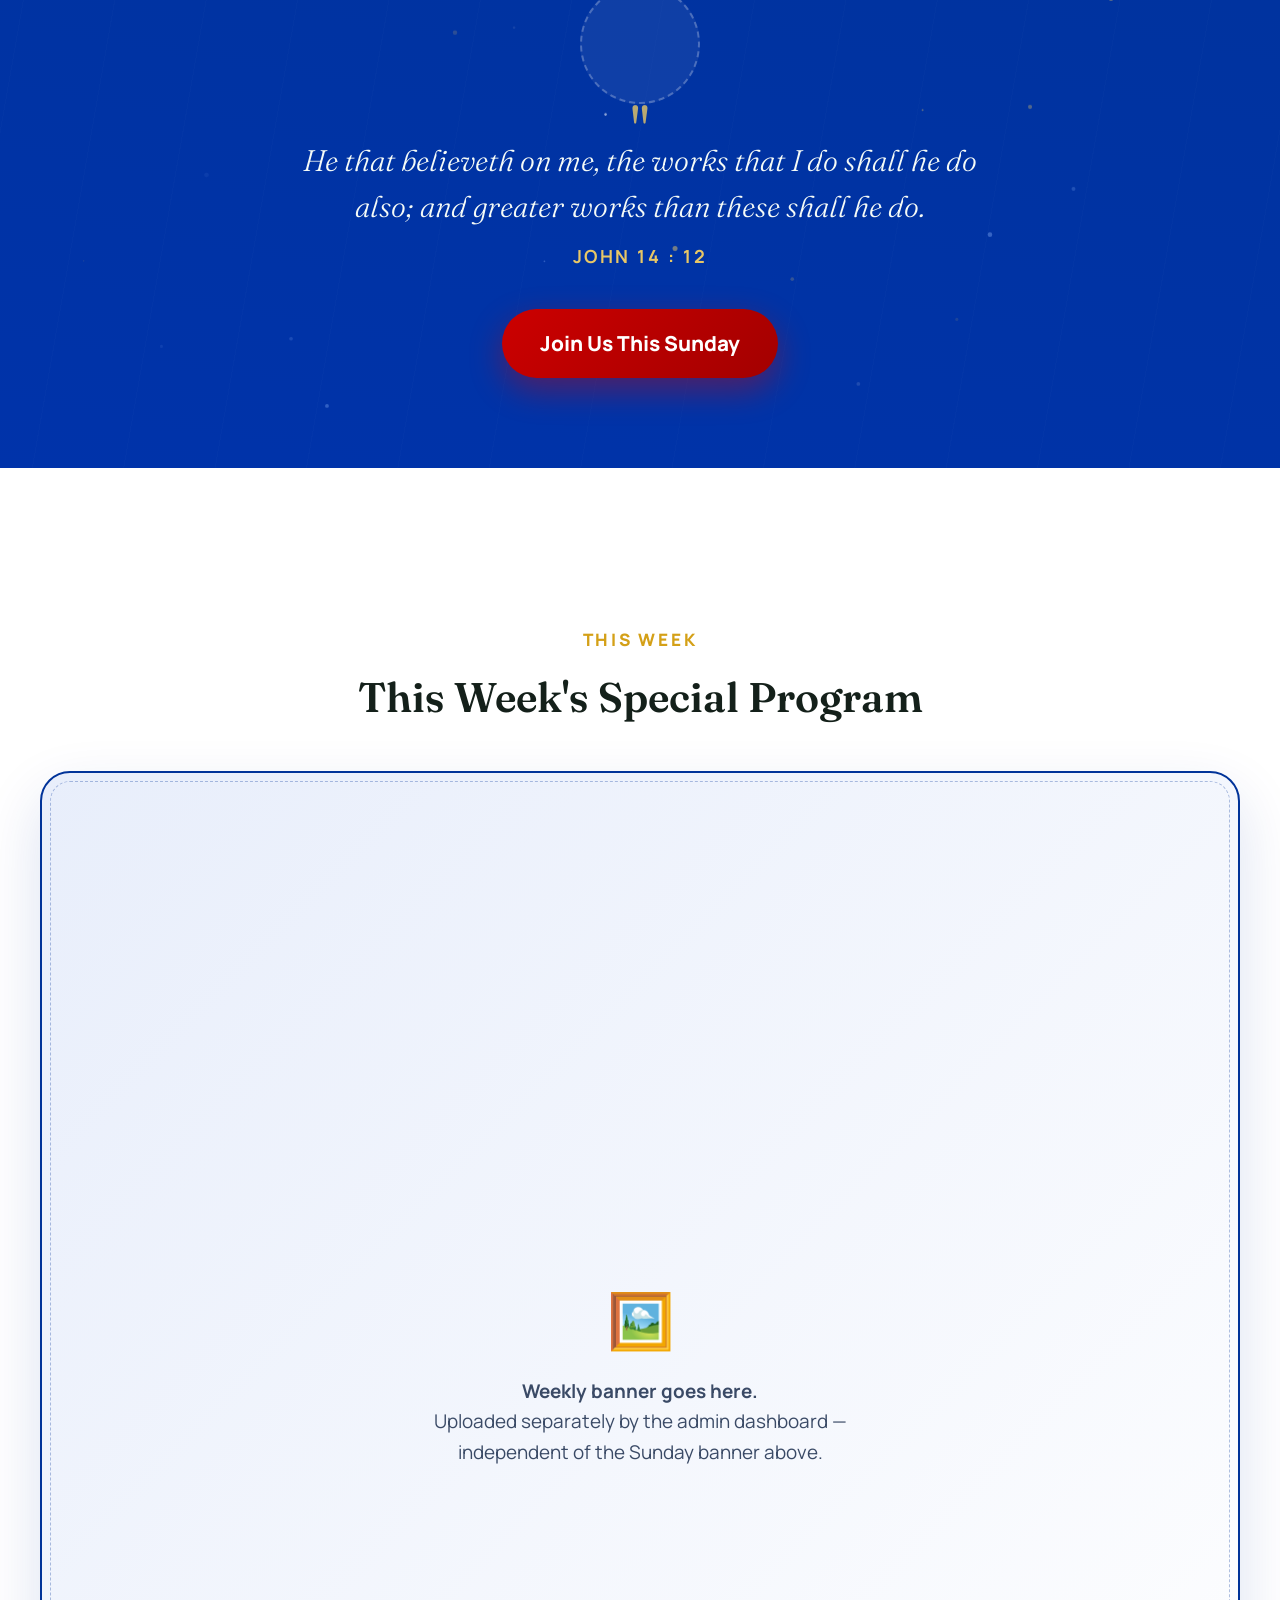
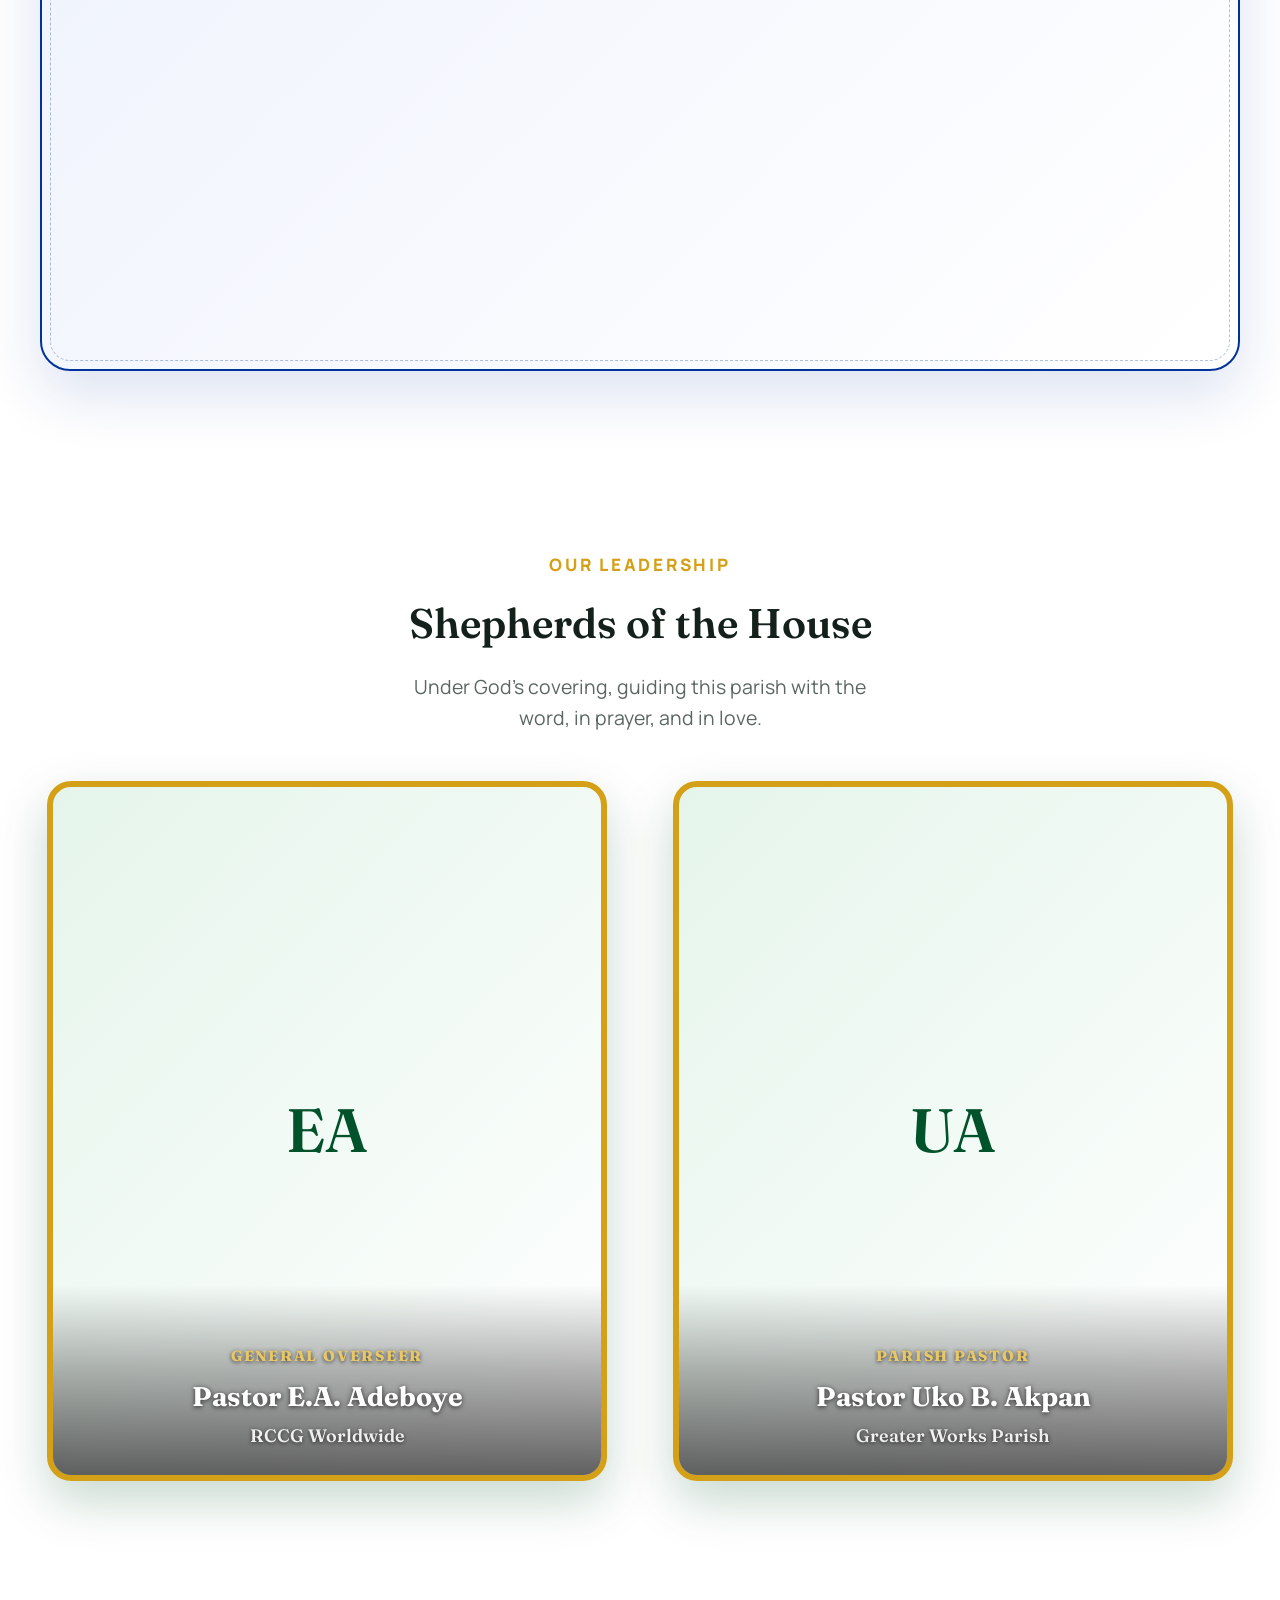
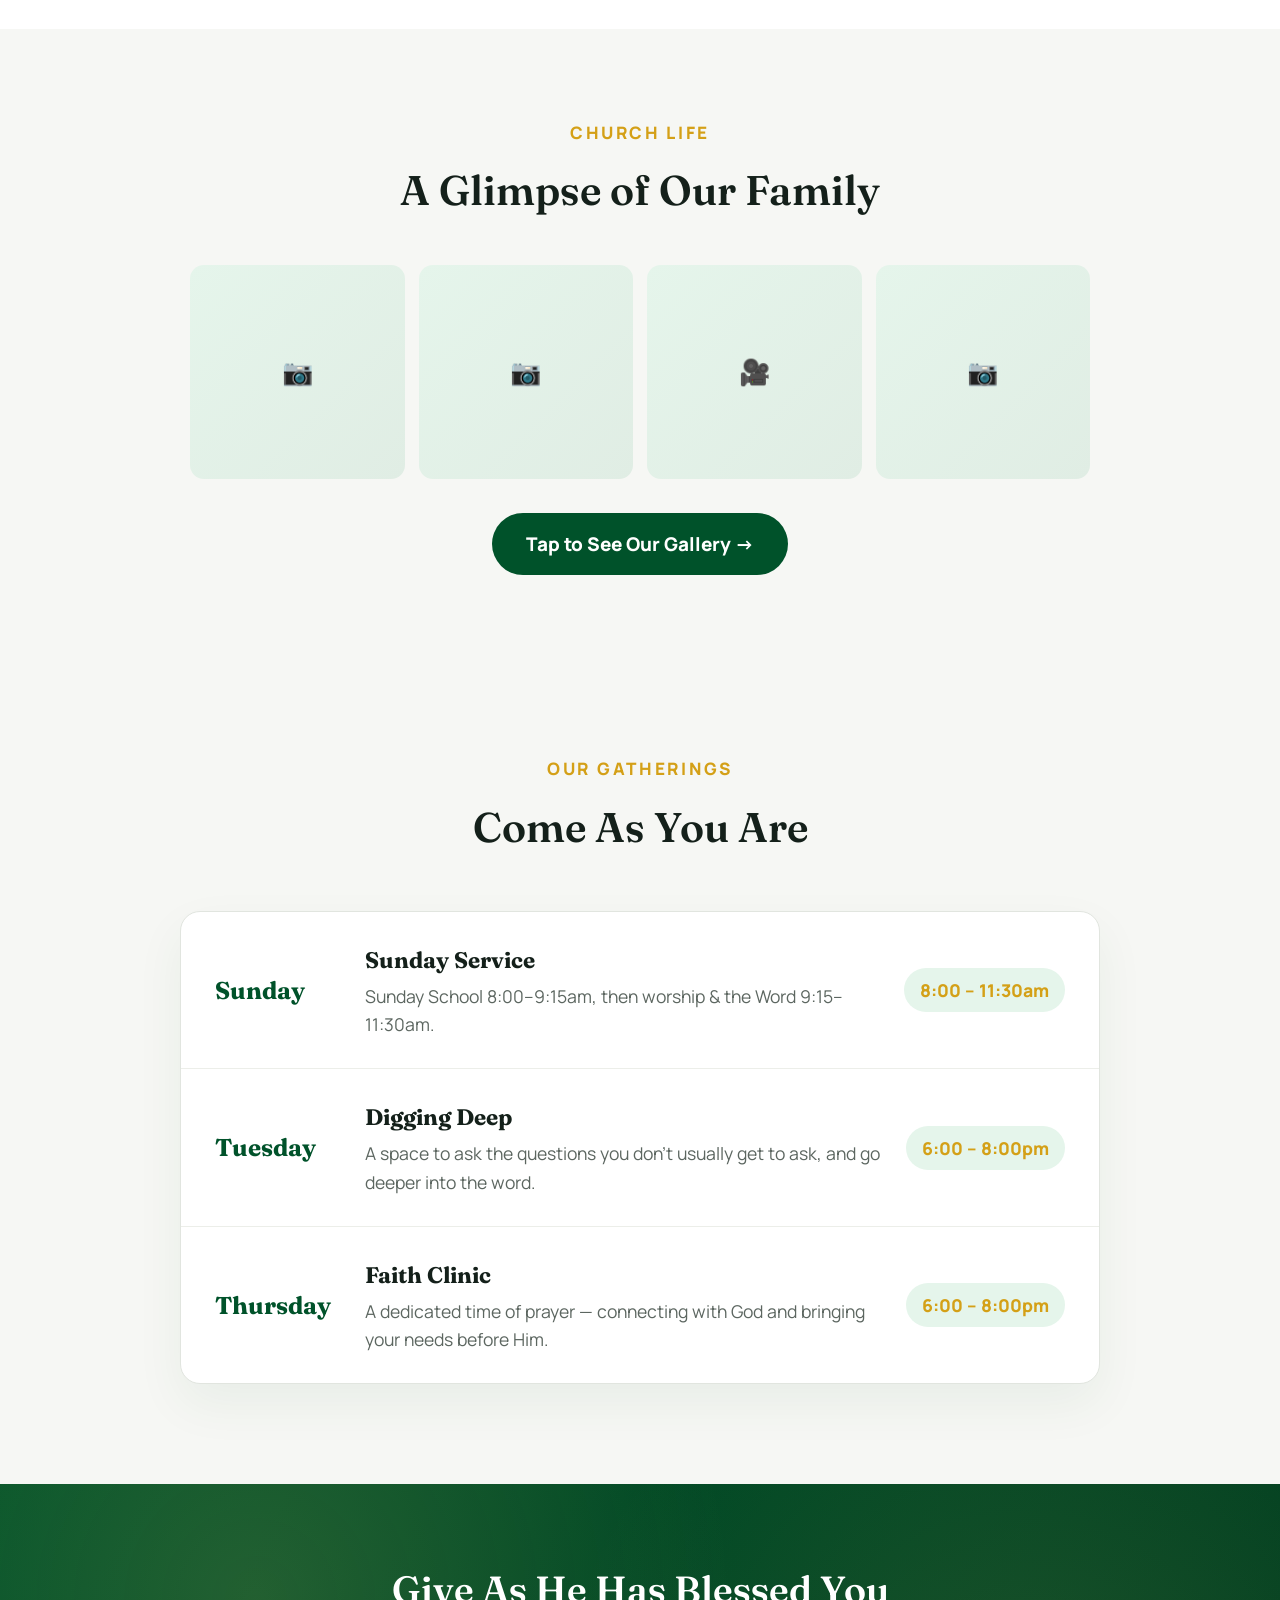
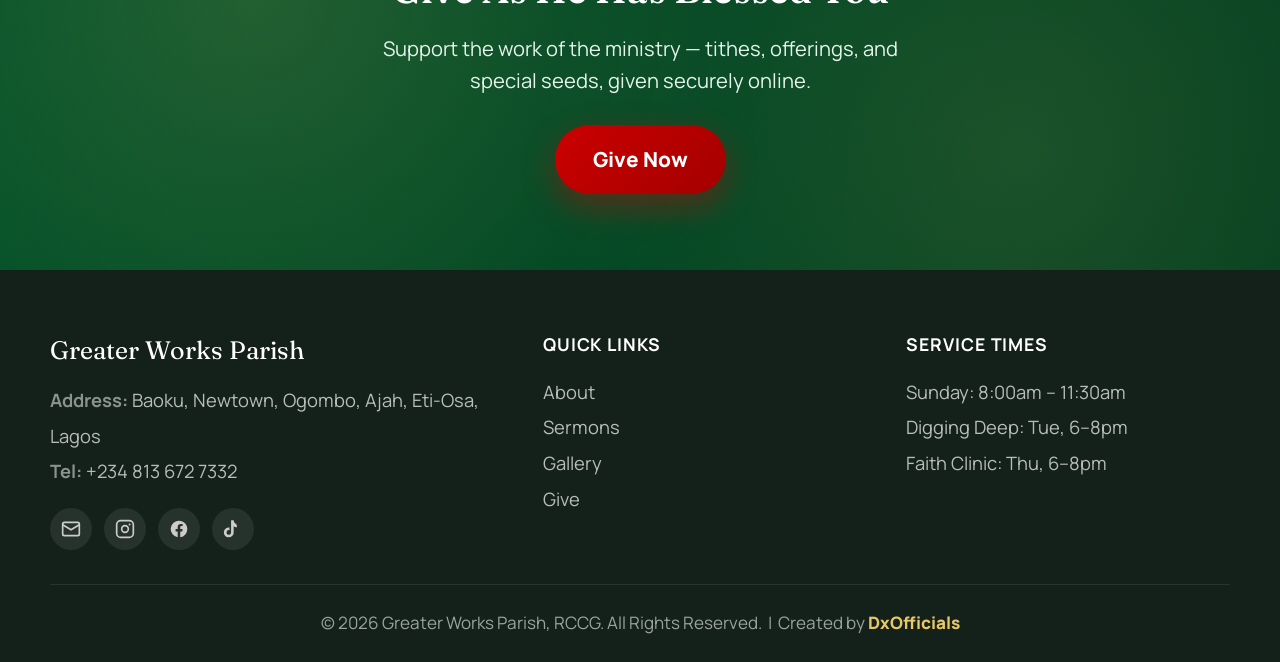
==== commit 139c1b2e: "Create index.html" ====
--- a/index.html
+++ b/index.html
@@ -208,6 +208,7 @@
 <!-- Live content from the pastor's admin dashboard (falls back to static images/placeholders if unavailable) -->
 <script src="https://www.gstatic.com/firebasejs/10.12.2/firebase-app-compat.js"></script>
 <script src="https://www.gstatic.com/firebasejs/10.12.2/firebase-firestore-compat.js"></script>
+<script src="https://www.gstatic.com/firebasejs/10.12.2/firebase-auth-compat.js"></script>
 <script src="firebase-config.js"></script>
 <script>
   (async function () {
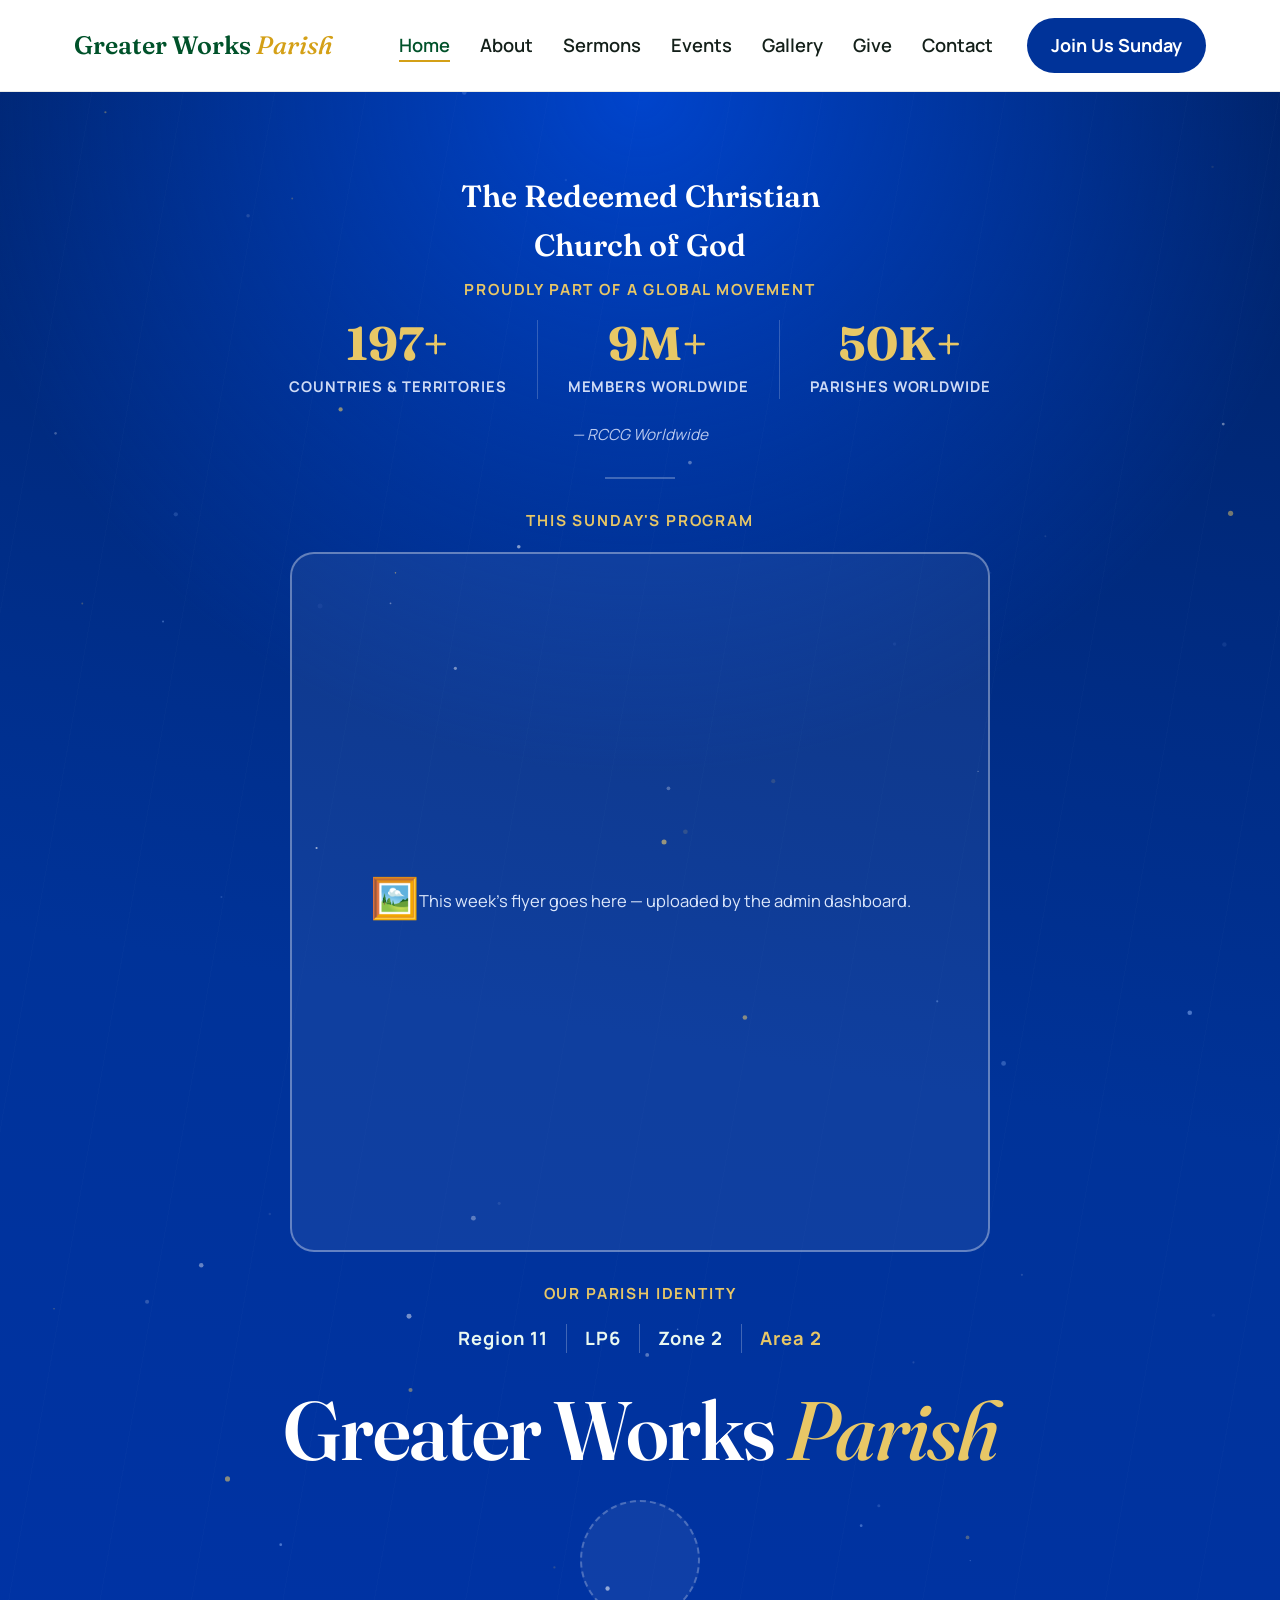
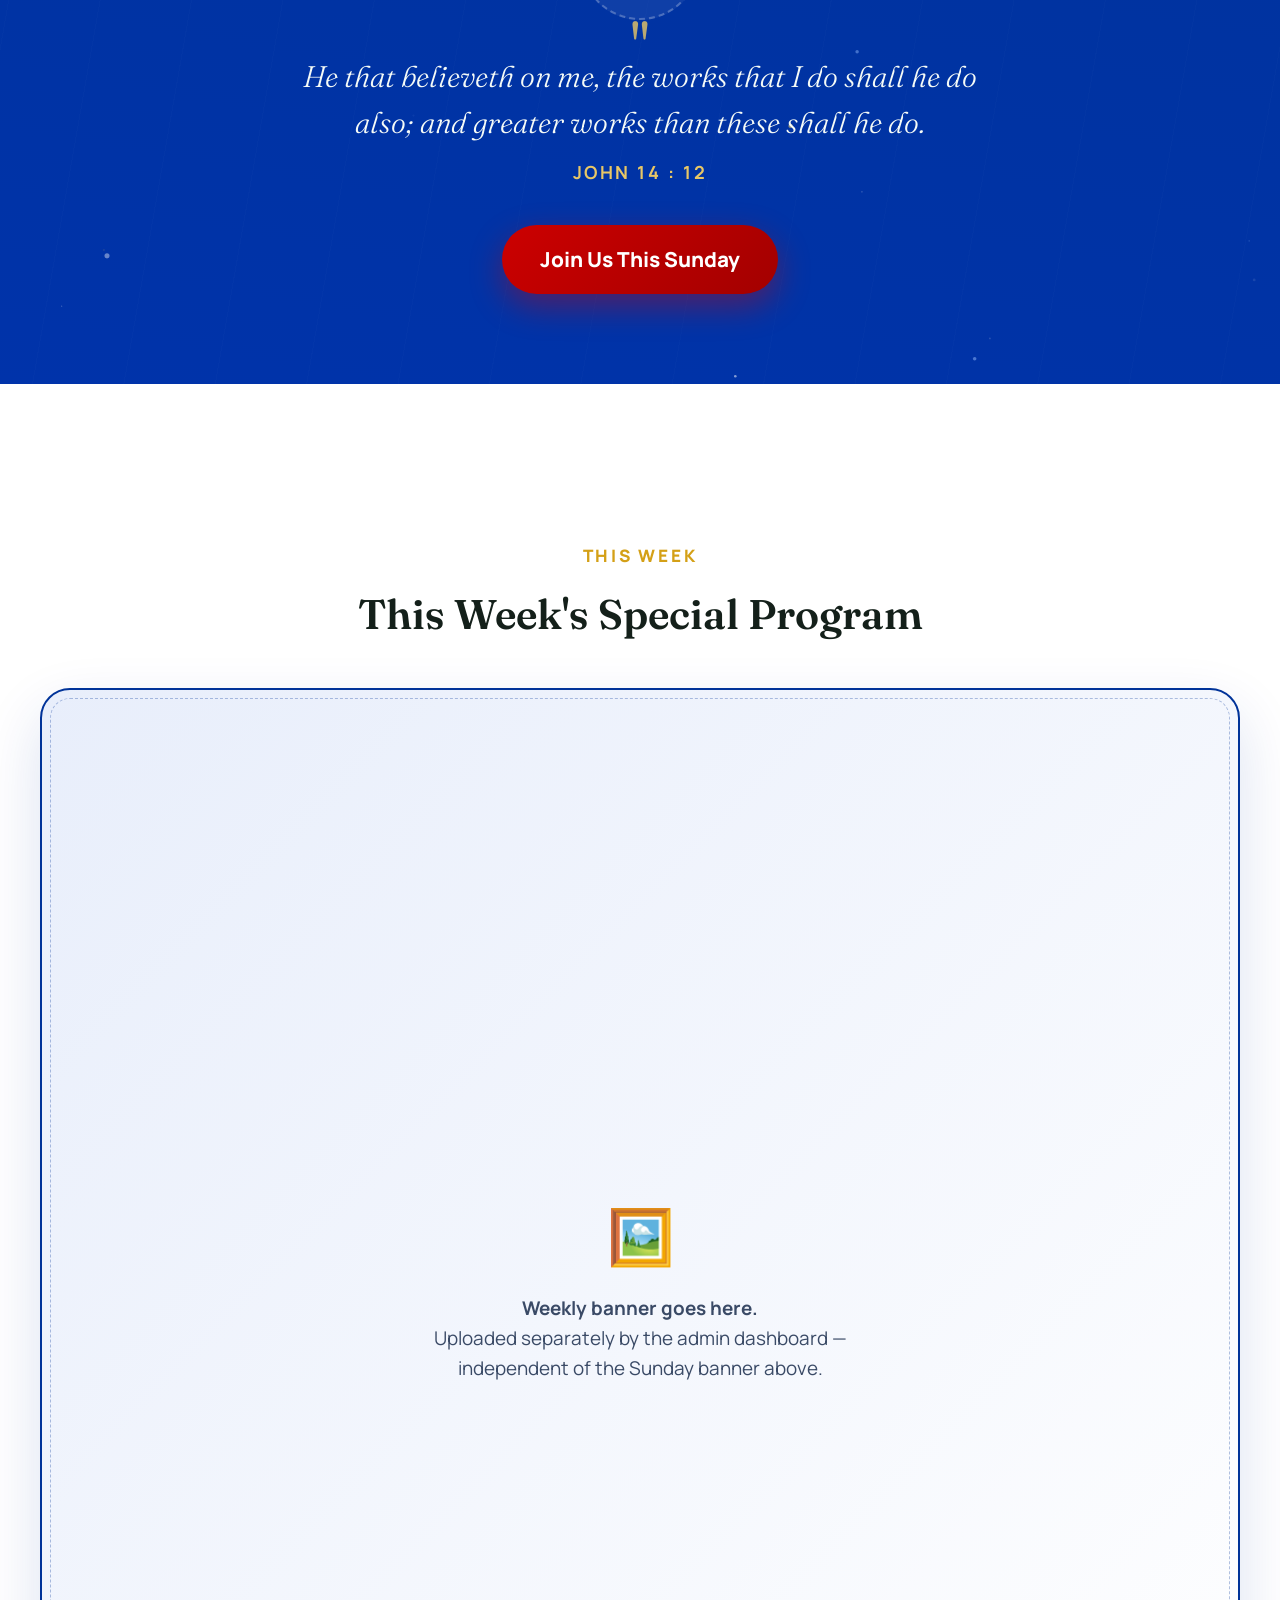
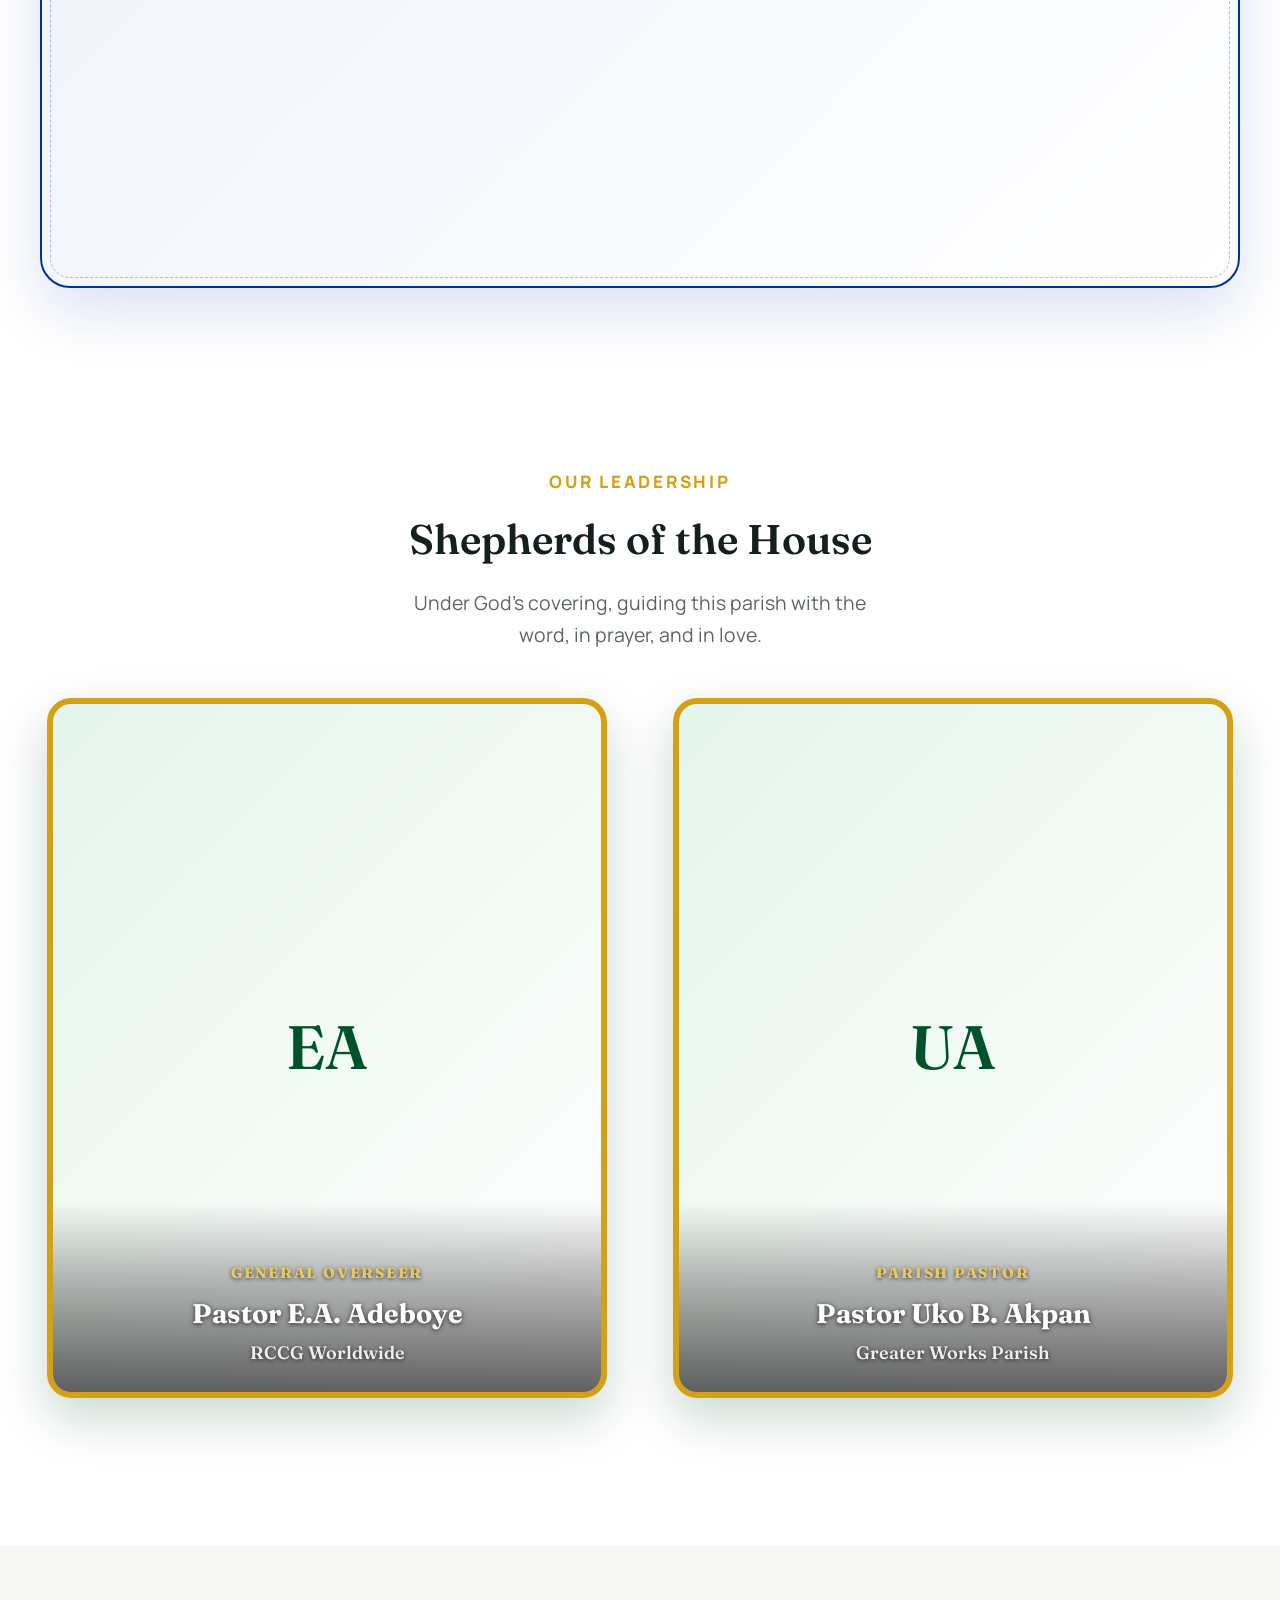
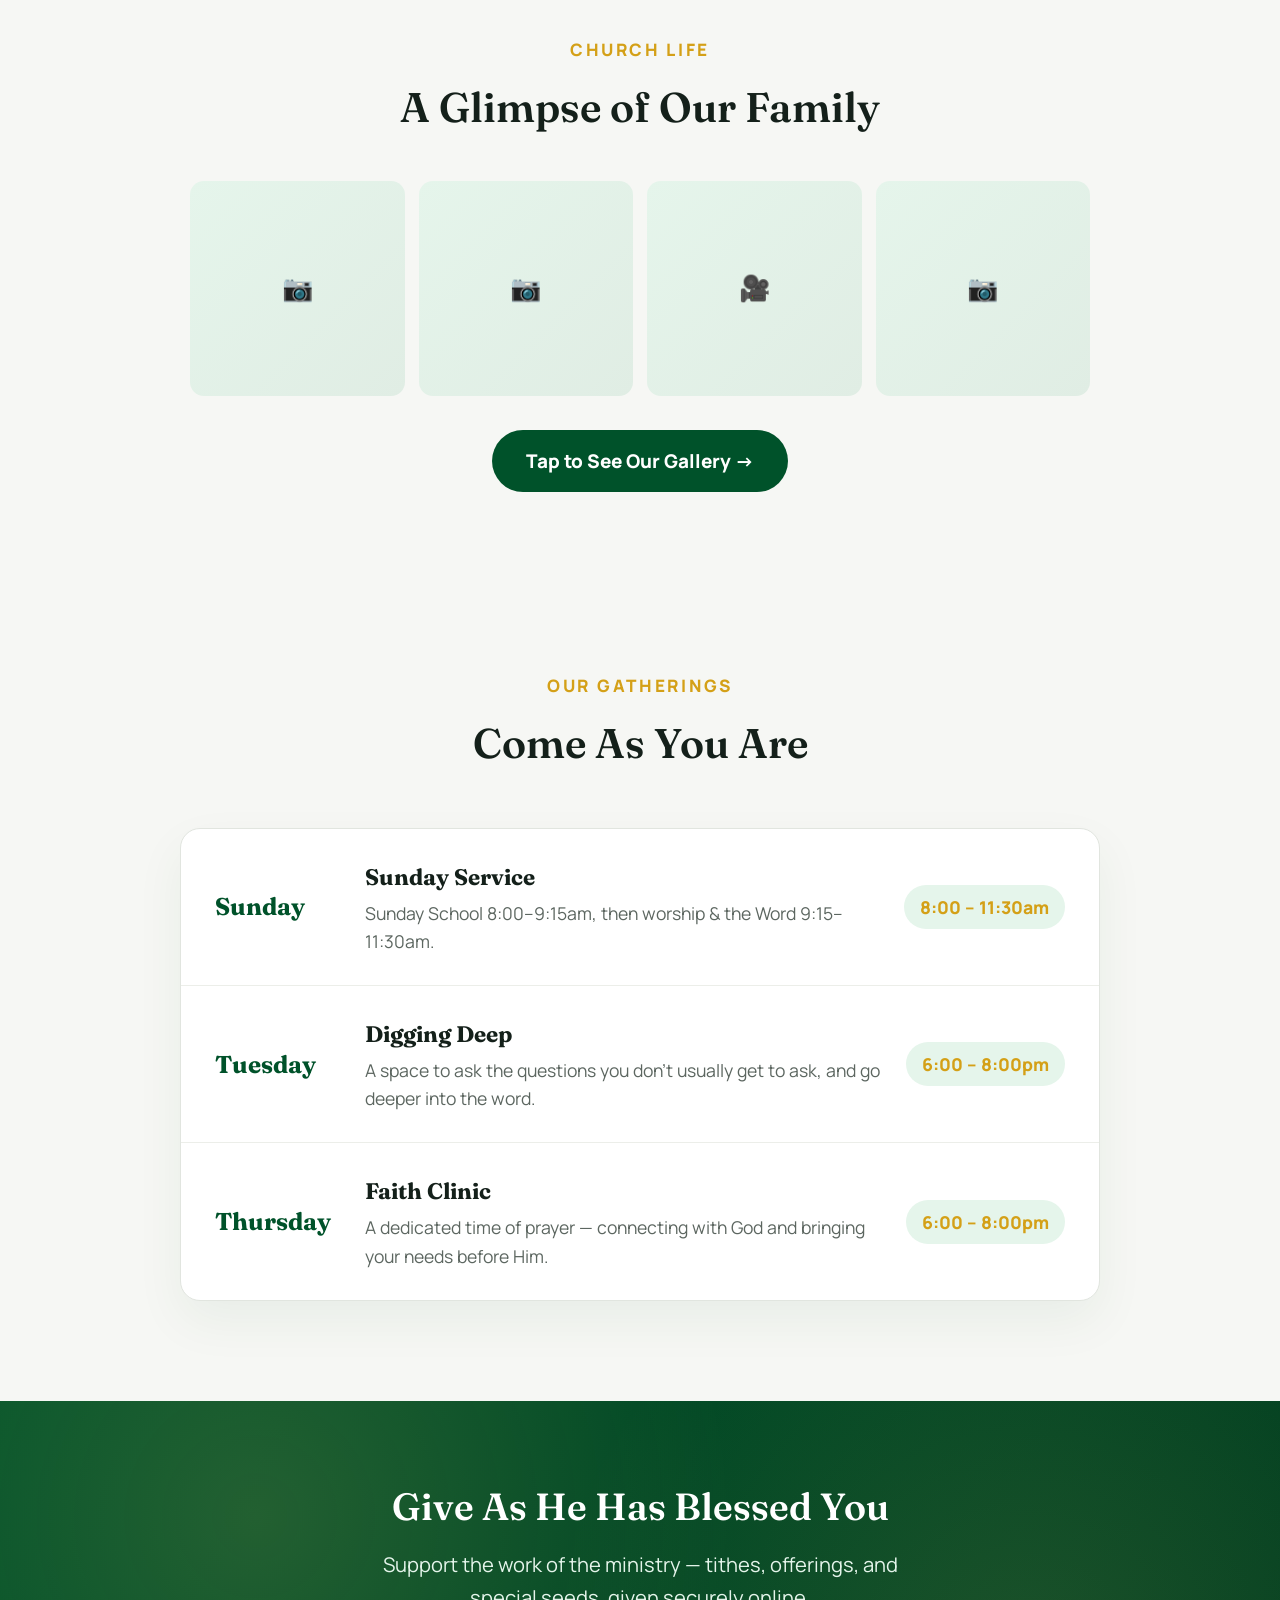
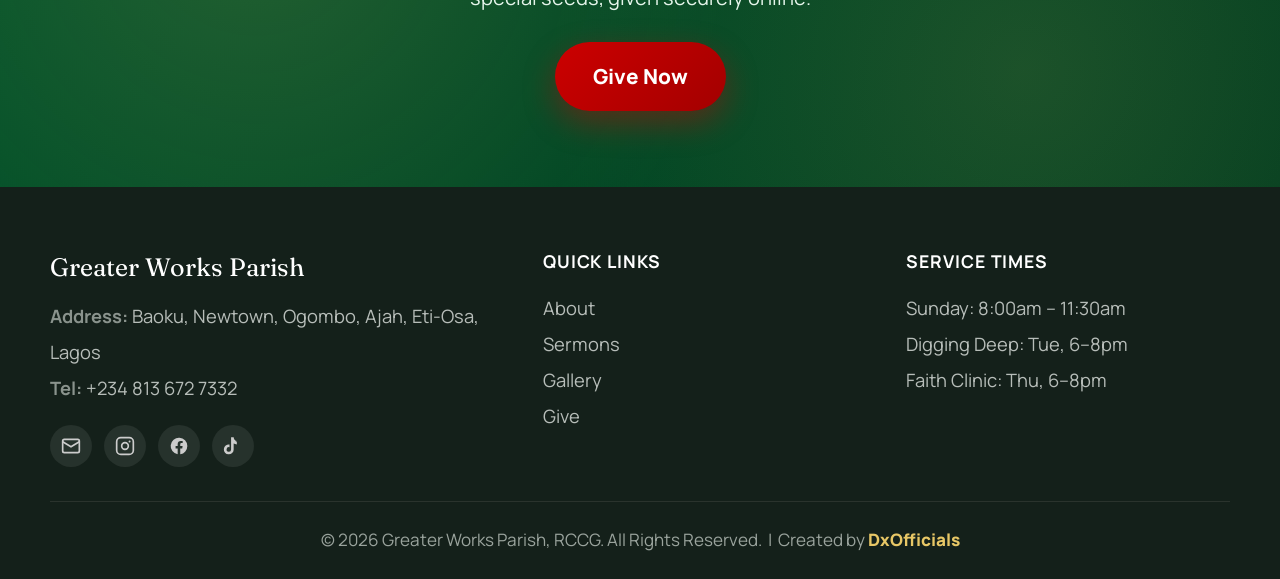
==== commit d72e3213: "Create index.html" ====
--- a/index.html
+++ b/index.html
@@ -10,10 +10,6 @@
 <link rel="stylesheet" href="styles.css">
 </head>
 <body>
-
-<div style="background:#00CC44; color:#000; padding:20px; text-align:center; font-size:1.3rem; font-weight:900; font-family:monospace; border-bottom:6px solid black;">
-  STATIC MARKER — FILE VERSION TEST-002 — IF YOU SEE THIS GREEN BAR, THE NEW FILE IS LIVE
-</div>
 
 <header>
   <div class="nav-row">
@@ -214,10 +210,6 @@
   (async function () {
     try {
       const doc = await db.collection("site_content").doc("leadership").get();
-      const debugBox2 = document.createElement("div");
-      debugBox2.style.cssText = "position:fixed; top:0; left:0; right:0; background:#0033CC; color:#fff; padding:16px 14px; font-size:1rem; z-index:99999; font-family:monospace; word-break:break-all; border-bottom:4px solid yellow;";
-      debugBox2.textContent = "DEBUG: doc.exists=" + doc.exists + " data=" + JSON.stringify(doc.exists ? doc.data() : null);
-      document.body.insertBefore(debugBox2, document.body.firstChild);
       if (!doc.exists) return;
       const data = doc.data();
 
@@ -255,10 +247,6 @@
       }
     } catch (err) {
       console.warn("Live content unavailable, showing defaults:", err);
-      const debugBox = document.createElement("div");
-      debugBox.style.cssText = "position:fixed; top:0; left:0; right:0; background:#CC0000; color:#fff; padding:16px 14px; font-size:1rem; z-index:99999; font-family:monospace; word-break:break-all; border-bottom:4px solid yellow;";
-      debugBox.textContent = "DEBUG ERROR: " + (err && err.message ? err.message : String(err));
-      document.body.insertBefore(debugBox, document.body.firstChild);
     }
   })();
 </script>
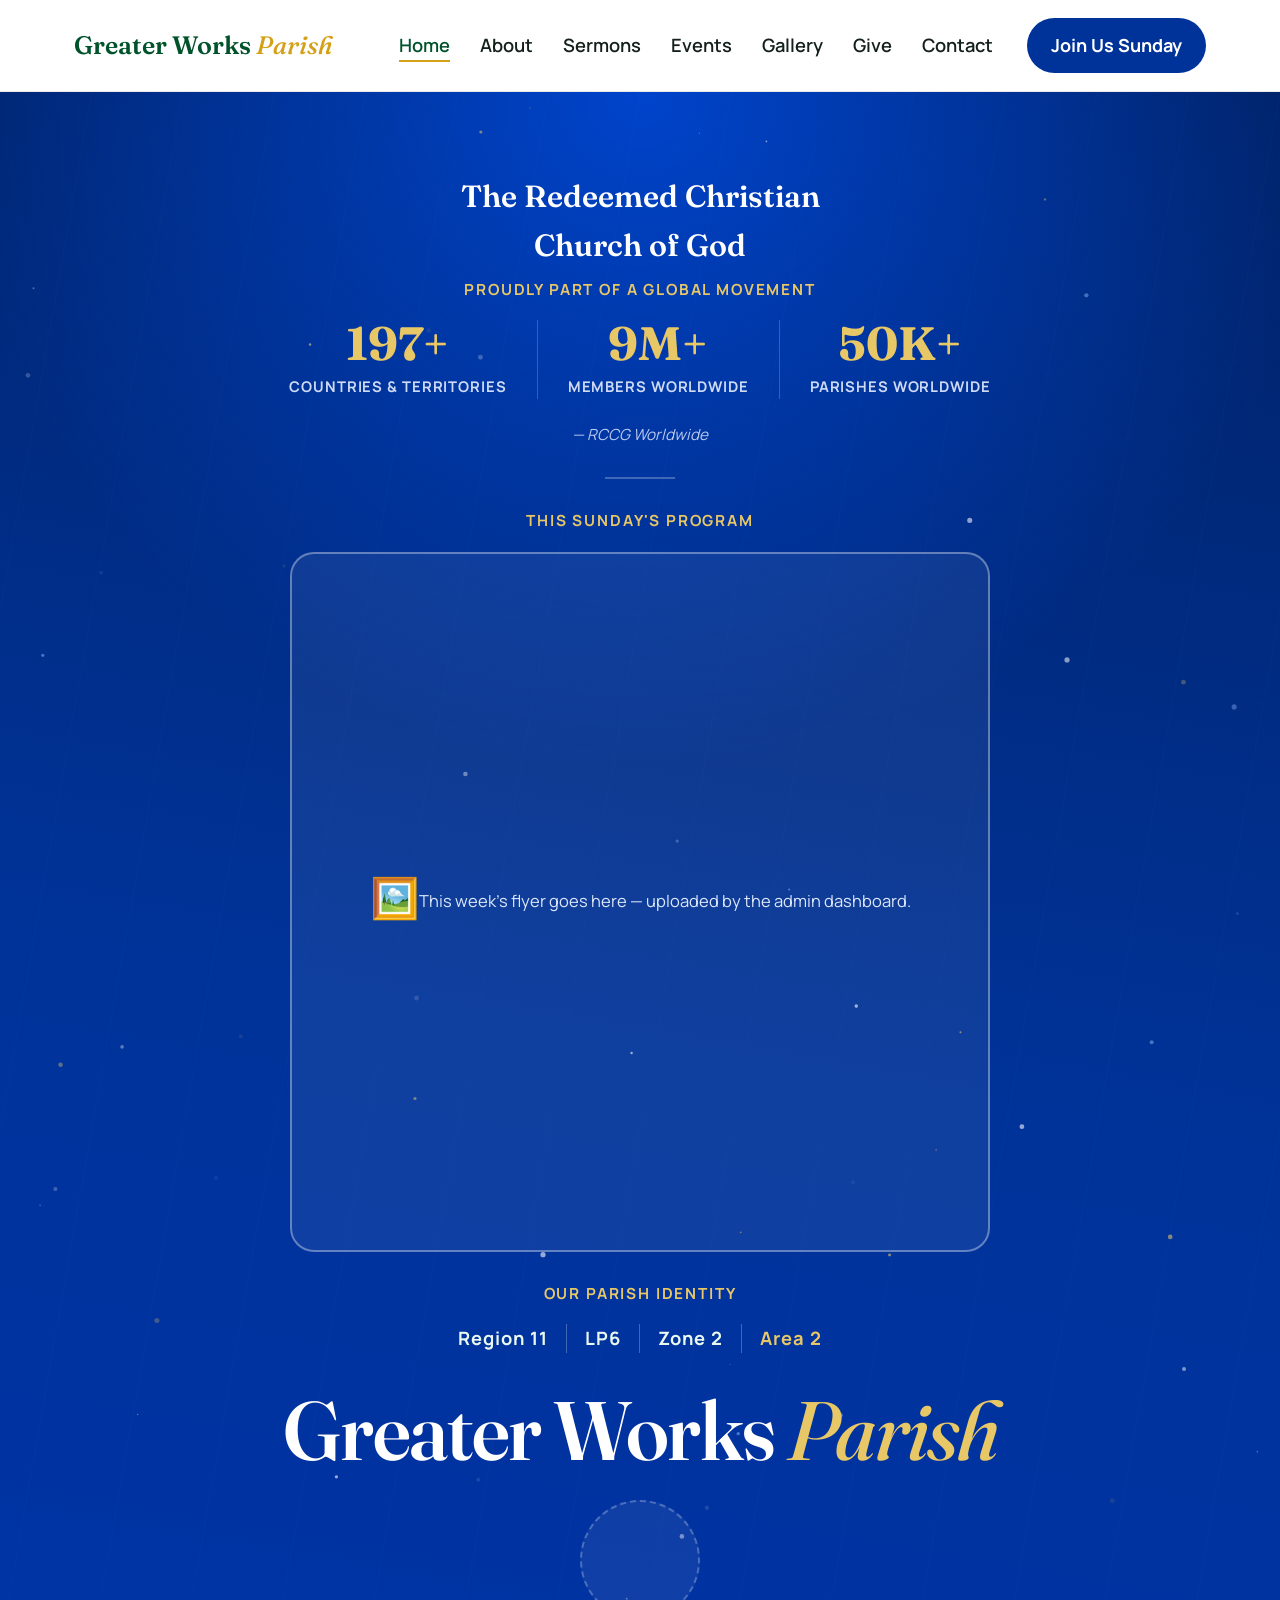
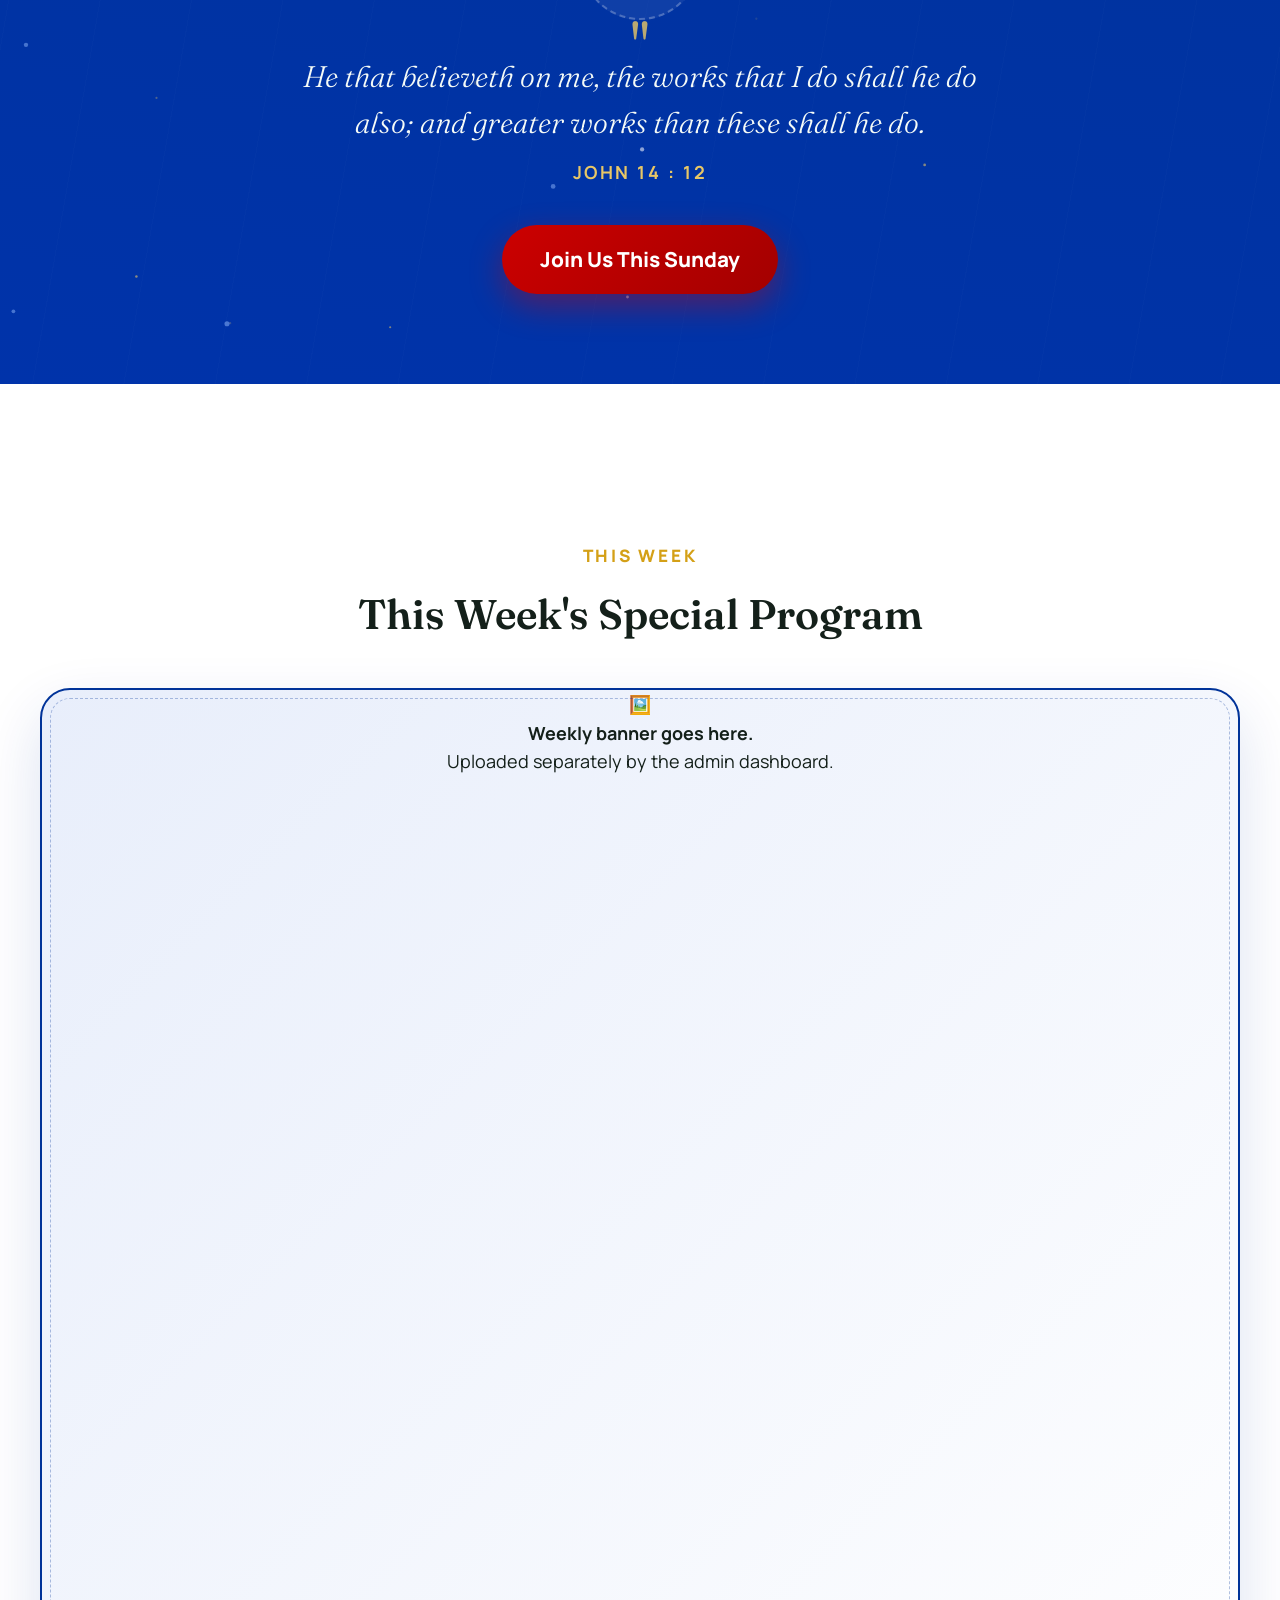
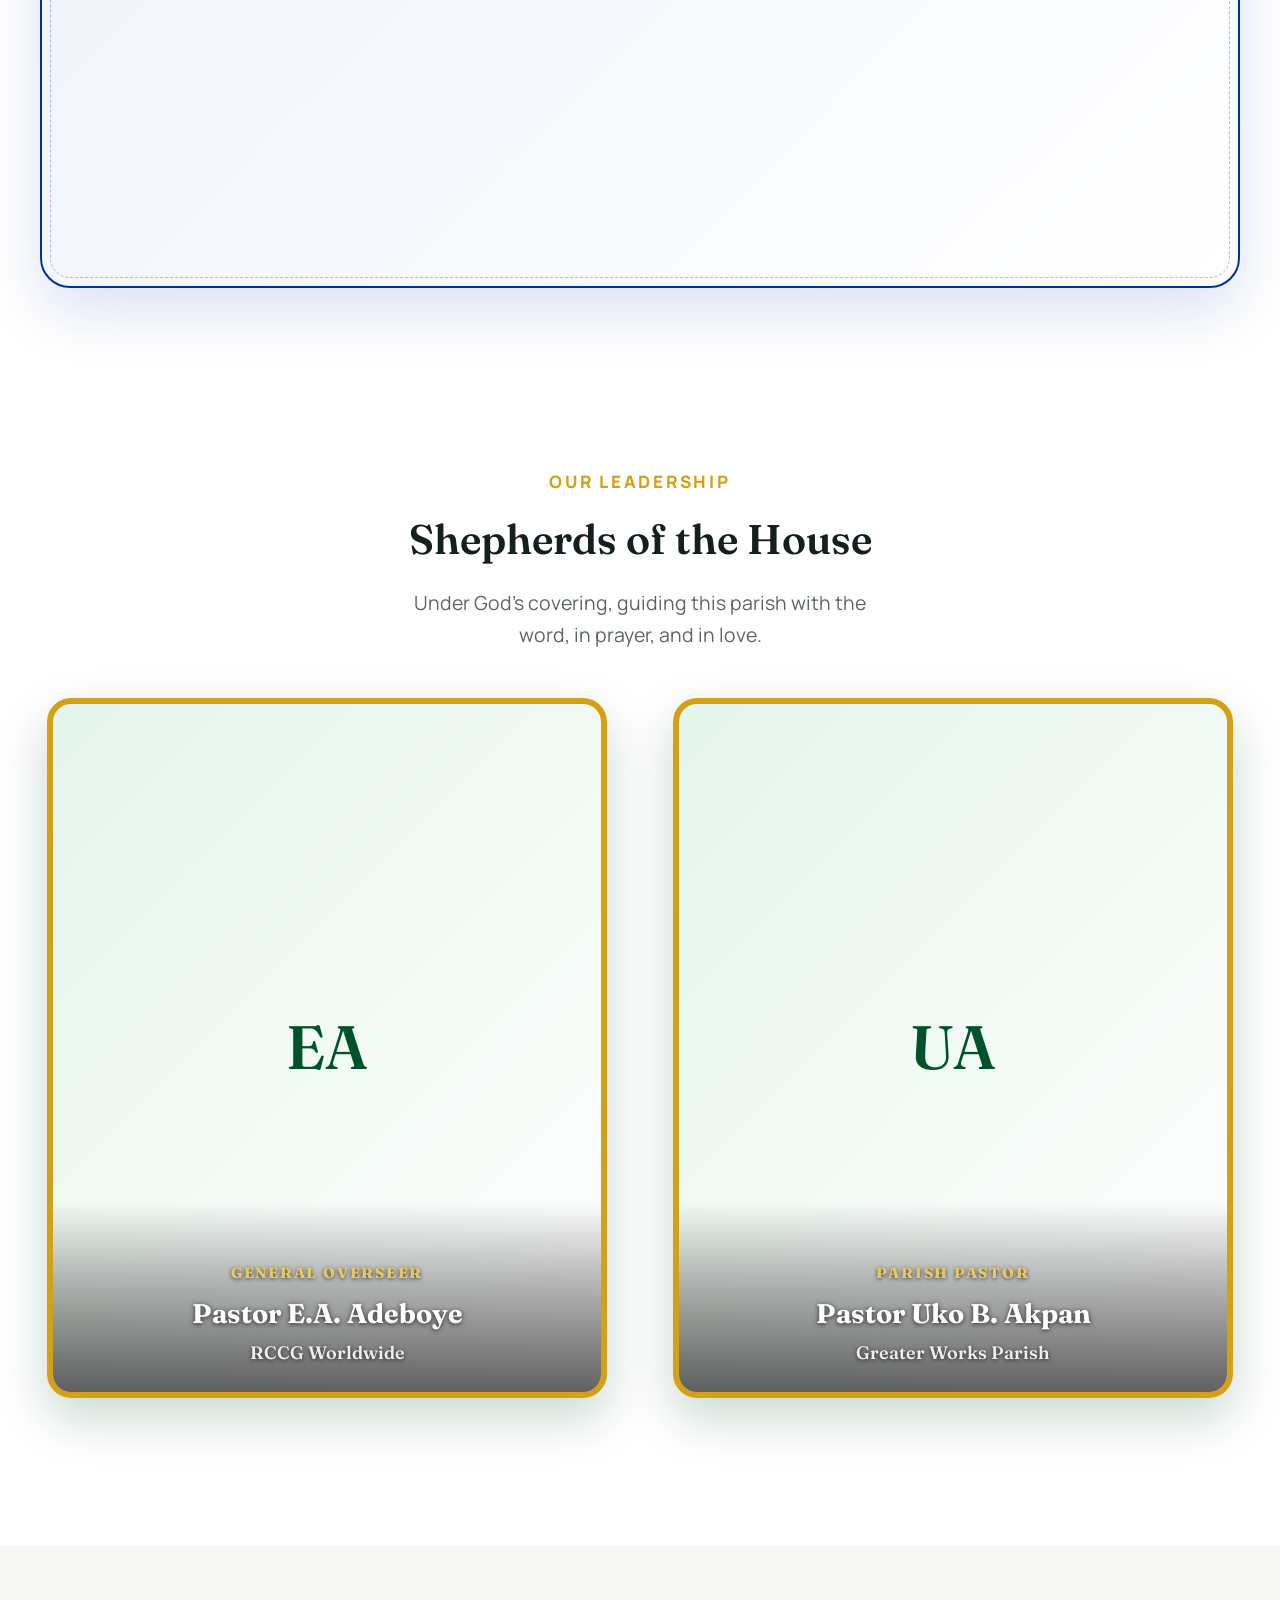
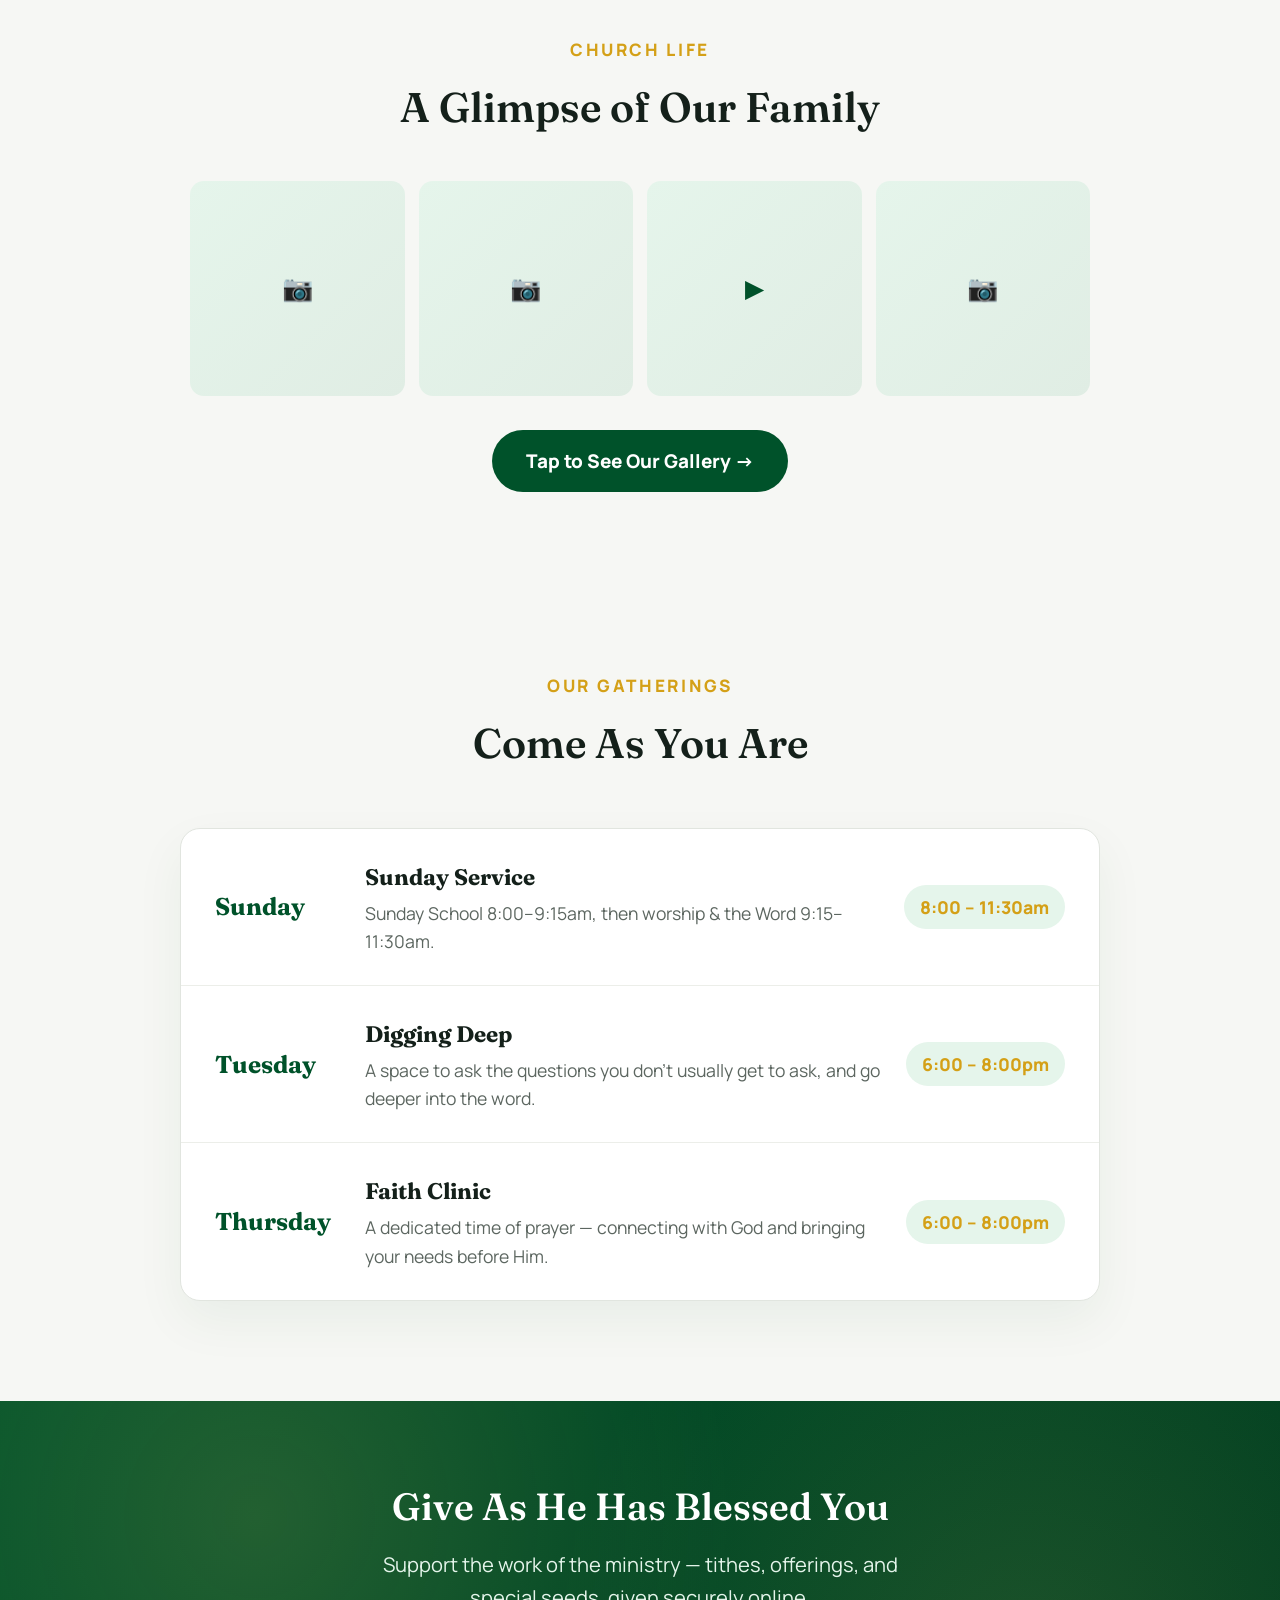
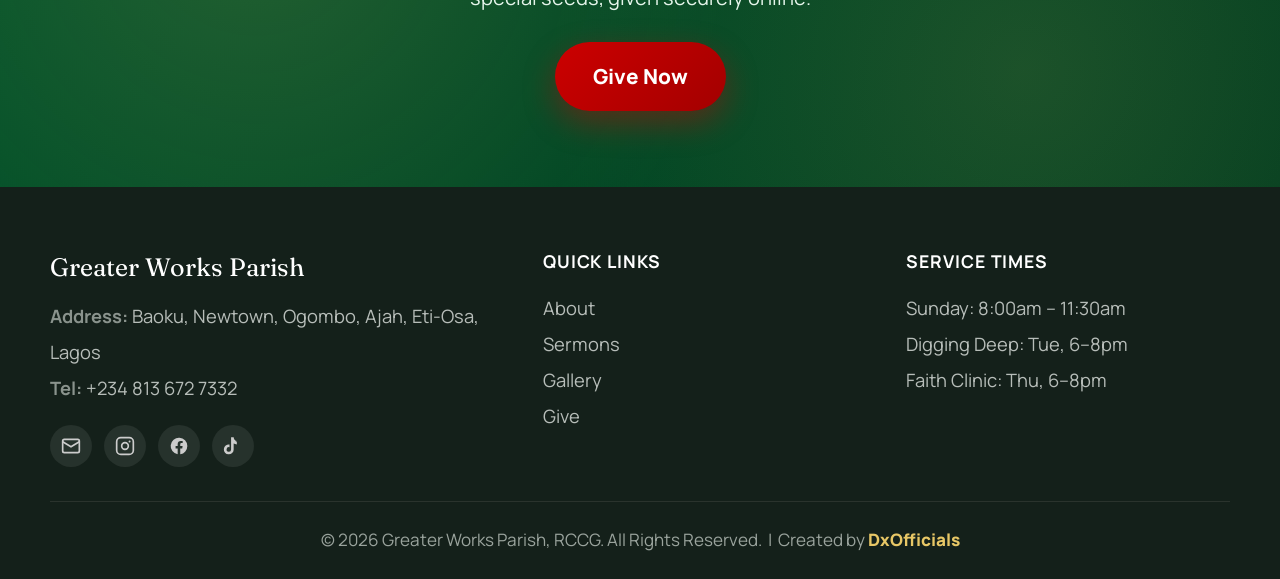
==== commit 4e20ab46: "Create index.html" ====
--- a/index.html
+++ b/index.html
@@ -54,10 +54,7 @@
 
   <!-- Hero Sunday banner — independent slot, controlled from admin dashboard (heroBannerUrl) -->
   <p class="stats-caption reveal in">This Sunday's Program</p>
-  <div class="hero-banner-frame reveal in" id="heroBannerFrame">
-    <div class="icon">🖼️</div>
-    <p>This week's flyer goes here — uploaded by the admin dashboard.</p>
-  </div>
+  <div class="hero-banner-frame reveal in skeleton" id="heroBannerFrame"></div>
 
   <!-- 3. Local identity -->
   <p class="stats-caption reveal in">Our Parish Identity</p>
@@ -82,12 +79,7 @@
 <section class="weekly-banner-section reveal">
   <div class="eyebrow" style="text-align:center;">This Week</div>
   <h2 class="section-title" style="text-align:center;">This Week's Special Program</h2>
-  <div class="banner-frame" id="weeklyBannerFrame">
-    <div class="banner-frame-inner">
-      <div class="icon">🖼️</div>
-      <p><strong>Weekly banner goes here.</strong><br>Uploaded separately by the admin dashboard — independent of the Sunday banner above.</p>
-    </div>
-  </div>
+  <div class="banner-frame skeleton" id="weeklyBannerFrame"></div>
 </section>
 
 <!-- 5. Leadership -->
@@ -126,10 +118,10 @@
   <div class="eyebrow">Church Life</div>
   <h2 class="section-title">A Glimpse of Our Family</h2>
   <div class="teaser-grid">
-    <div class="teaser-tile">📷</div>
-    <div class="teaser-tile">📷</div>
-    <div class="teaser-tile">🎥</div>
-    <div class="teaser-tile">📷</div>
+    <div class="teaser-tile"><span class="teaser-icon">📷</span></div>
+    <div class="teaser-tile"><span class="teaser-icon">📷</span></div>
+    <div class="teaser-tile teaser-video"><span class="teaser-icon">▶</span></div>
+    <div class="teaser-tile"><span class="teaser-icon">📷</span></div>
   </div>
   <a href="gallery.html" class="tap-more-btn">Tap to See Our Gallery →</a>
 </section>
@@ -207,10 +199,23 @@
 <script src="https://www.gstatic.com/firebasejs/10.12.2/firebase-auth-compat.js"></script>
 <script src="firebase-config.js"></script>
 <script>
+  function showBannerPlaceholder(frame, iconEmoji, message) {
+    frame.classList.remove('skeleton');
+    frame.innerHTML = '<div class="icon">' + iconEmoji + '</div><p>' + message + '</p>';
+  }
+
   (async function () {
+    const heroFrame = document.getElementById("heroBannerFrame");
+    const weeklyFrame = document.getElementById("weeklyBannerFrame");
+
     try {
       const doc = await db.collection("site_content").doc("leadership").get();
-      if (!doc.exists) return;
+
+      if (!doc.exists) {
+        if (heroFrame) showBannerPlaceholder(heroFrame, "🖼️", "This week's flyer goes here — uploaded by the admin dashboard.");
+        if (weeklyFrame) showBannerPlaceholder(weeklyFrame, "🖼️", "<strong>Weekly banner goes here.</strong><br>Uploaded separately by the admin dashboard.");
+        return;
+      }
       const data = doc.data();
 
       if (data.goPhotoUrl) {
@@ -235,18 +240,28 @@
           el.insertBefore(img, el.querySelector(".leader-name-overlay"));
         }
       }
-      // Weekly banner #2 (below hero)
-      if (data.bannerUrl) {
-        const frame = document.getElementById("weeklyBannerFrame");
-        if (frame) frame.innerHTML = '<img src="' + data.bannerUrl + '" alt="This week\'s special program">';
-      }
-      // Hero Sunday banner (independent field, does not affect the one above)
-      if (data.heroBannerUrl) {
-        const frame = document.getElementById("heroBannerFrame");
-        if (frame) frame.innerHTML = '<img src="' + data.heroBannerUrl + '" alt="This Sunday\'s program">';
+
+      if (heroFrame) {
+        if (data.heroBannerUrl) {
+          heroFrame.classList.remove('skeleton');
+          heroFrame.innerHTML = '<img src="' + data.heroBannerUrl + '" alt="This Sunday\'s program">';
+        } else {
+          showBannerPlaceholder(heroFrame, "🖼️", "This week's flyer goes here — uploaded by the admin dashboard.");
+        }
+      }
+
+      if (weeklyFrame) {
+        if (data.bannerUrl) {
+          weeklyFrame.classList.remove('skeleton');
+          weeklyFrame.innerHTML = '<img src="' + data.bannerUrl + '" alt="This week\'s special program">';
+        } else {
+          showBannerPlaceholder(weeklyFrame, "🖼️", "<strong>Weekly banner goes here.</strong><br>Uploaded separately by the admin dashboard.");
+        }
       }
     } catch (err) {
       console.warn("Live content unavailable, showing defaults:", err);
+      if (heroFrame) showBannerPlaceholder(heroFrame, "🖼️", "This week's flyer goes here — uploaded by the admin dashboard.");
+      if (weeklyFrame) showBannerPlaceholder(weeklyFrame, "🖼️", "<strong>Weekly banner goes here.</strong><br>Uploaded separately by the admin dashboard.");
     }
   })();
 </script>
--- a/styles.css
+++ b/styles.css
@@ -175,7 +175,7 @@
 .gallery-filters { display:flex; gap:12px; justify-content:center; flex-wrap:wrap; margin-bottom:40px; }
 .gallery-filters button { padding:10px 20px; border-radius:999px; border:1.5px solid #E1E5DF; background:#fff; font-weight:600; cursor:pointer; }
 .gallery-filters button.active { background:var(--green-dark); color:#fff; border-color:var(--green-dark); }
-.gallery-grid { display:grid; grid-template-columns:repeat(auto-fill,minmax(240px,1fr)); gap:18px; }
+.gallery-grid { display:grid; grid-template-columns:repeat(auto-fill,minmax(360px,1fr)); gap:24px; max-width:1180px; margin:0 auto; }
 .gallery-item { position:relative; border-radius:14px; overflow:hidden; aspect-ratio:4/3; background:var(--green-tint); display:flex; align-items:center; justify-content:center; color:var(--green-dark); font-weight:700; cursor:pointer; }
 .gallery-item .badge { position:absolute; top:10px; right:10px; background:rgba(0,0,0,.55); color:#fff; font-size:.75rem; padding:4px 10px; border-radius:999px; }
 .gallery-item .download { position:absolute; bottom:10px; right:10px; background:#fff; color:var(--green-dark); font-size:.8rem; font-weight:700; padding:6px 12px; border-radius:999px; opacity:0; transition:opacity .2s; }
